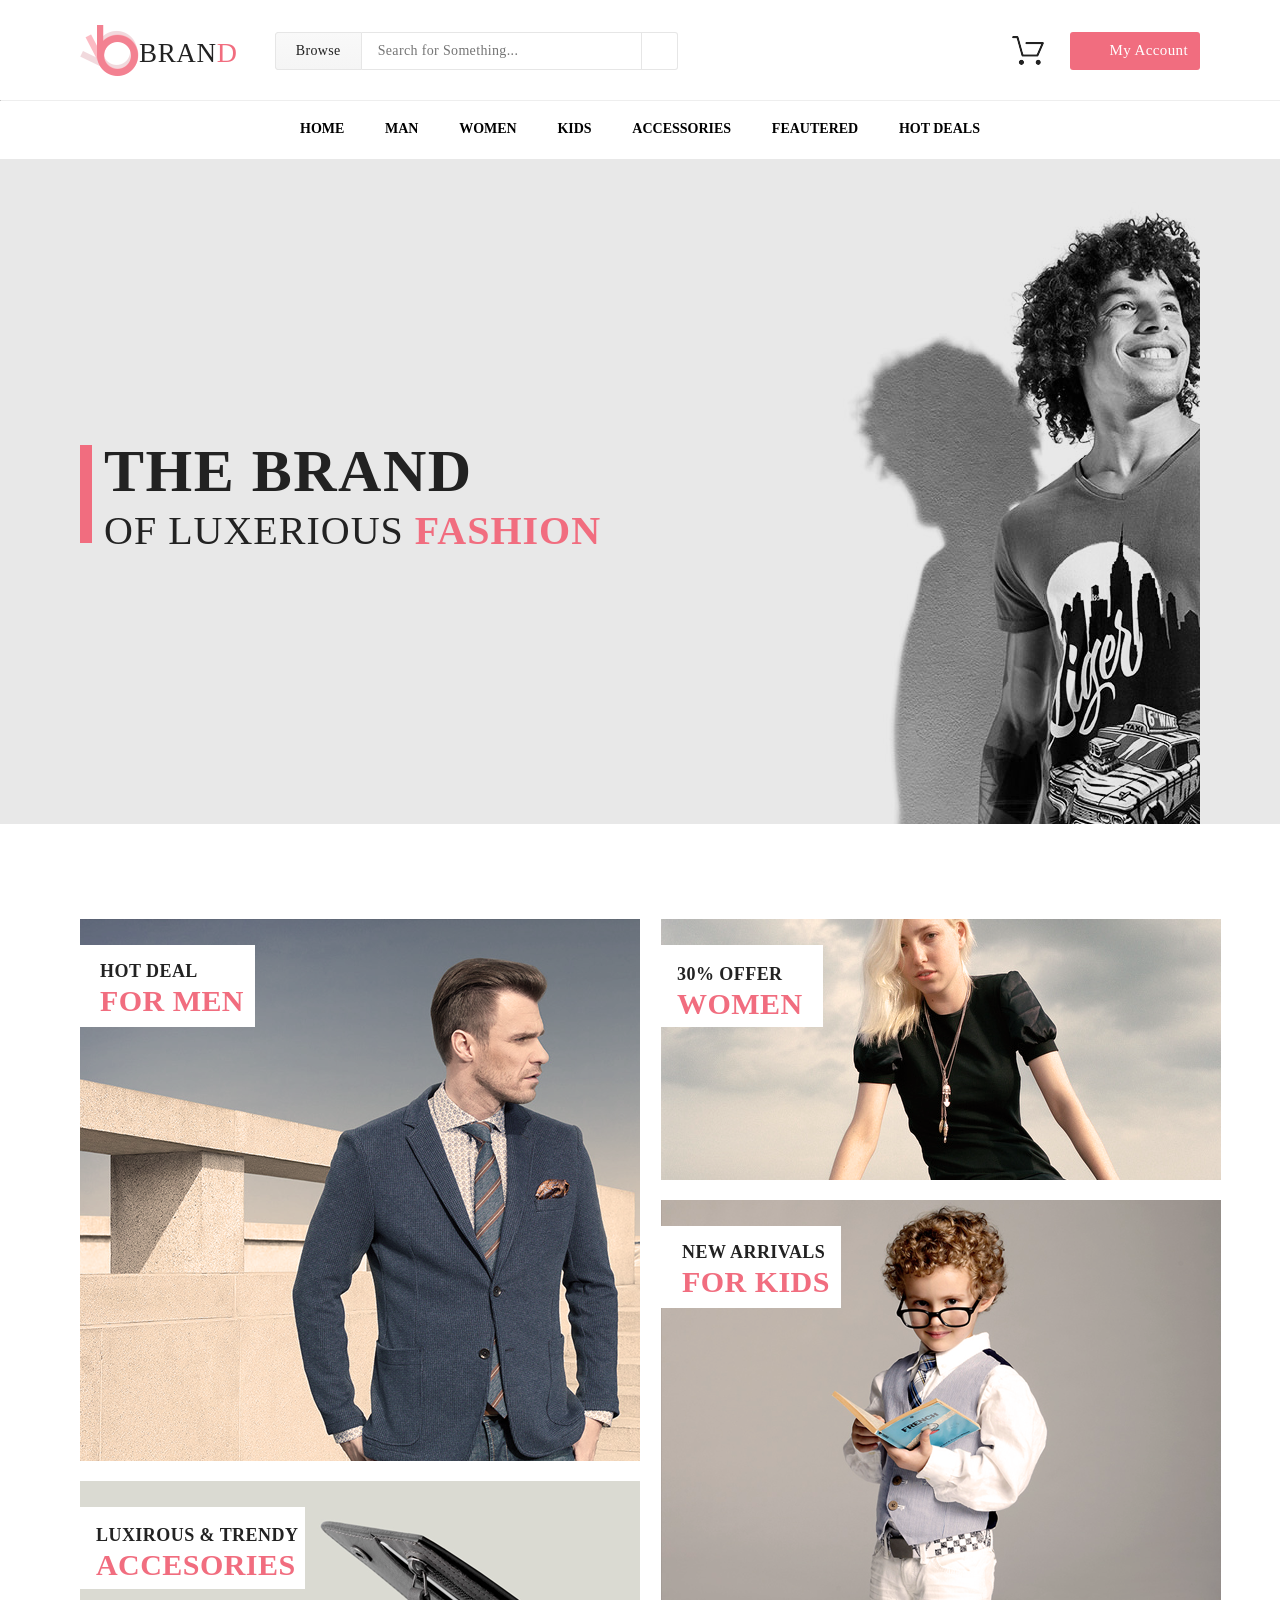
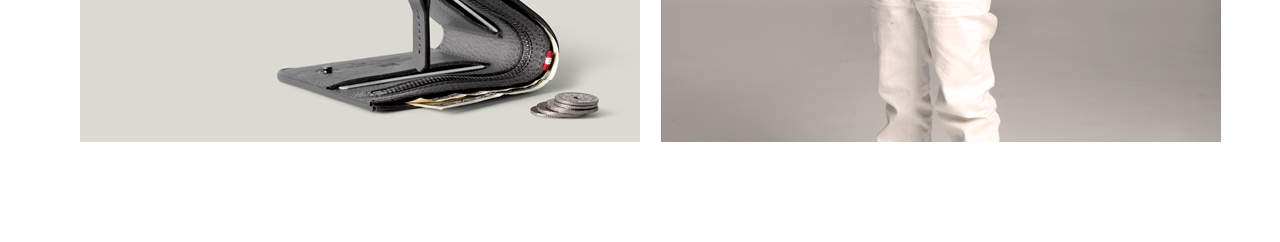
==== index.html @ 1cfaa0d9 "message" ====
<!DOCTYPE html>
<html lang="en">
<head>
    <meta charset="UTF-8">
    <meta http-equiv="X-UA-Compatible" content="IE=edge">
    <meta name="viewport" content="width=device-width, initial-scale=1.0">
    <title>Brand Main</title>
    <link rel="stylesheet" href="style.css">
</head>
<body>
    <header>
        <div class="container">
            <div class="header__top">
                <div class="header__left">
                    <a href="#">
                        <div class="header__logo">
                            <img src="./img/logo.png" alt="Logo">
                            <p class="brand">BRAN<span>D</span></p>
                        </div>
                    </a>
                <form class="header__form">
                    <button class="browse__button" type="button">
                        Browse <i class="fas fa-caret-down"></i>
                        <div class="dropdown__container">
                            <div class="dropout">
                                <div class="triangle"></div>
                                <p>Women</p>     
                                <hr>
                                <ul>
                                    <li><a href="#">Dresses</a></li>
                                    <li><a href="#">Tops</a></li>
                                    <li><a href="#">Sweaters/Knits</a></li>
                                    <li><a href="#">Jackets/Coats</a></li>
                                    <li><a href="#">Blazers</a></li>
                                    <li><a href="#">Denim</a></li>
                                    <li><a href="#">Leggins/Plants</a></li>
                                    <li><a href="#">Skirts/Shorts</a></li>
                                    <li><a href="#">Accessories</a></li>
                                </ul>
                                
                                <p>Men</p>
                                <hr>
                                <ul>
                                    <li><a href="#">Tees/Tank tops</a></li>
                                    <li><a href="#">Shirts/Polos</a></li>
                                    <li><a href="#">Sweaters</a></li>
                                    <li><a href="#">Sweatshirts/Hoodies</a></li>
                                    <li><a href="#">Blazers</a></li>
                                    <li><a href="#">Jackets/Vests</a></li>
                                </ul>
                                </div> 
                            </div>
                    </button>
                    <input class="header__search" type="text" placeholder="Search for Something...">
                    <button class="search__button" type="submit"><i class="fas fa-search"></i></button>
                </form>
                </div>


            
                <div class="header__right">
                    <div class="cart__button">
                        <a>

                        </a>
                    </div>
                    <button class="account__button" type="menu">My Account<i class="fas fa-caret-down"></i></button>
                </div>
            </div>
        </div>
    
        <hr>

        <ul class="header__bottom container">
            <li><a href="#"></a>HOME</li>
            <li><a href="#"></a>MAN</li>
            <li><a href="#"></a>WOMEN</li>
            <li><a href="#"></a>KIDS</li>
            <li><a href="#"></a>ACCESSORIES</li>
            <li><a href="#"></a>FEAUTERED</li>
            <li><a href="#"></a>HOT DEALS</li>
        </ul>

        <div class="header__banner">
            <div class="container banner__container">
                <div class="banner__content">
                    <div class="vertical__bar"></div>
                        <p class="banner__text">
                            <span class="the__brand">THE BRAND</span><br>OF LUXERIOUS <span class="fashion">FASHION</span>
                        </p>
                </div>
            </div>
        </div>
    </header>
    <div class="main">
        <div class="container">
            <div class="main__box">

                <div class="left__main">
                    <div class="left__main__first">
                        <div class="left__first_banner">
                            <p>hOT dEAL <br><span class="for__men__text">FOR MEN</span></p>
                        </div>
                    </div>

                    <div class="left__main__second">
                        <div class="left__second__banner">
                            <p>LUXIROUS & trendy <br><span class="for__accesories__text">ACCESORIES</span></p>
                        </div>
                    </div>
            </div>

                <div class="right__main">
                    <div class="right__main__first">
                        <div class="right__first__banner">
                            <p>30% offer <br><span class="for__women__text">women</span></p>
                        </div>
                    </div>
                    <div class="right__main__second">
                        <div class="right__second__banner">
                            <p>new arrivals <br><span class="for__kids__text">FOR kids</span></p>
                        </div>
                    </div>
                </div>
            </div>
        </div>
    </div>
    
</body>
</html>
---- style.css ----
* {
    margin: 0;
    padding: 0;
}

.body {
    font-family: Lato;
}

.container {
    width: 1120px;
    margin: 0 auto;
}

header {
    margin-top: 25px;
}

.header__top {
    display: flex;
    justify-content: space-between;
}

.header__left {
    display: flex;
    align-items: center;
}

.header__logo {
    display: flex;
    align-items: center;
}

header a {
    text-decoration: none;
}

header p {
    font-family: "Lato Light";
    font-size: 27px;
    line-height: 32px;
    font-weight: 300;
    text-transform: uppercase;
    letter-spacing: 0.025em;
    color: #222222;
    height: 27px;
}

header p span {
    font-weight: 400;
    color: #f16d7f;
    font-family: "Lato Black";
    font-size: 28px;
}

header form {
    display: flex;
    padding-left: 37px;
}

.browse__button {
    font-family: Lato;
    font-size: 14px;
    font-weight: 300;
    letter-spacing: 0.025em;
    color: #222222;
    width: 87px;
    height: 38px;
    background-color: #cdcdcc;
    background-image: linear-gradient(180.0deg, #f9f9f9 0%, #f5f5f5 100%);
    border: 1px solid #e6e6e6;
    border-radius: 3px 0px 0px 3px;
    position: relative;
}

.browse__button .dropdown__container {
    width: 264px;
    position: absolute;
    z-index: -2;
    left: 101%;
    margin-left: -88px;
    top: 26px;
}

.browse__button .dropdown__container .dropout {
    position: relative;
    margin-top: 0px;
    opacity: 0;
    width: 262px;
    height: 538px;
    border-radius: 5px;
    background-color: #ffffff;
    box-shadow: 0 3px 6px rgba(0, 0, 0, 0.08);
    border: 1px solid #e9e9e9;
}

.browse__button .dropdown__container .dropout .triangle {
    width: 0;
    height: 0;
    position: absolute;
    border-left: 8px solid transparent;
    border-right: 8px solid transparent;
    border-bottom: 8px solid white;
    top: -8px;
    left: 28%;
    margin-left: -11px;
    z-index: 2;
}

.browse__button .dropdown__container .dropout p {
    width: 58px;
    color: #232323;
    font-family: Lato;
    font-size: 14px;
    font-weight: 400;
    text-align: left;
    text-transform: uppercase;
    letter-spacing: 0.35px;
    padding-top: 15px;
    padding-left: 15px;
    height: 10px;
}

.browse__button .dropdown__container .dropout hr {
    margin-top: 18px;
    width: 236px;
    margin-left: 13px;
    margin-bottom: 16px;
}

.browse__button .dropdown__container .dropout ul {
    list-style-type: none;
    padding-left: 20px;
    text-align: left;
}

.browse__button .dropdown__container .dropout ul li {
    padding-bottom: 10px;
}

.browse__button .dropdown__container .dropout ul li a {
    width: 99px;
    height: 234px;
    color: #4f4f4f;
    font-family: Lato;
    font-size: 14px;
    font-weight: 400;
    text-align: right;
    letter-spacing: 0.35px;
    line-height: normal;
}

header .browse__button:hover {
    background: #e6e6e6;
}

header .browse__button:hover .dropout {
    opacity: 1;
    margin-top: 8px;
    background-color: #ffffff;
}

header .browse__button:hover .dropdown__container {
    z-index: auto;
}

header .fa-caret-down {
    font-family: 'Font Awesome';
    font-size: 14px;
    line-height: 32px;
    font-weight: 400;
    letter-spacing: 0.025em;
    color: #838383;
}

header input {
    height: 38px;
    box-sizing: border-box;
    width: 280px;
    border: 1px solid #e6e6e6;
    background-color: #ffffff;
    padding-left: 16px;
    color: #a4a4a4;
    font-family: Lato;
    font-size: 14px;
    letter-spacing: 0.35px;
    border-left: 0;
    outline: none;
}

header .search__button {
    width: 36px;
    height: 38px;
    background-color: #ffffff;
    border: 1px solid #e6e6e6;
    border-radius: 0px 3px 3px 0px;
    color: #a4a4a4;
    font-size: 14px;
    border-left: 0;
}

header .browse__button:hover {
    background-color: #e6e6e6;
}

header hr {
    margin-top: 24px;
    border: 1px sold #e6e6e6;
    border-top: 0;
}

header .header__right {
    display: flex;
    align-items: center;
    justify-content: right;
}

header .cart__button {
    background-image: url(./img/cart.png);
    background-repeat: no-repeat;
    background-position-x: left;
    background-position-y: bottom;
    cursor: pointer;
    background-color: #ffffff;
    border: none;
    margin-right: 26px;
    width: 32px;
    height: 29px;
    display: inline-block;
}

header .cart__button a {
    width: 32px;
    height: 29px;
    display: inline-block;
}

header .account__button {
    font-family: Lato;
    font-size: 15px;
    line-height: 32px;
    font-weight: 400;
    letter-spacing: 0.025em;
    color: #ffffff;
    width: 130px;
    height: 38px;
    background-color: #f16d7f;
    border: none;
    text-align: right;
    font-style: normal;
    letter-spacing: 0.38px;
    padding-right: 12px;
    float: right;
    border-radius: 3px;
}

header .account__button i {
    color: #ffffff;
}

header .account__button:hover {
    background-color: #ffffff;
    border: 1px solid #f16d7f;
    color: #f16d7f;
    cursor: pointer;
}

header .account__button:hover i {
    color: #f16d7f;
}

header .header__bottom {
    display: flex;
    padding-top: 20px;
    list-style-type: none;
    justify-content: space-between;
    width: 680px;
}

header .header__bottom li {
    font-family: Lato;
    font-size: 14px;
    font-weight: 700;
    text-align: left;
    text-transform: uppercase;
    font-style: normal;
    letter-spacing: normal;
    line-height: normal;
}

header .header__bottom a {
    color: #222222;
}

header .header__banner {
    height: 665px;
    background-color: #e8e8e8;
    margin-top: 22px;
}

header .header__banner .banner__container {
    height: 665px;
    background-image: url(./img/header_banner.png);
}

header .header__banner .banner__container .banner__content {
    display: flex;
    height: 92px;
    padding-top: 276px;
}

header .header__banner .banner__container .banner__content .vertical__bar {
    width: 12px;
    height: 98px;
    margin-top: 10px;
    background-color: #f16d7f;
}

header .header__banner .banner__container .banner__content p {
    font-family: "Lato Black";
    font-size: 40px;
    font-weight: 400;
    letter-spacing: 0.025em;
    color: #222222;
    padding-left: 12px;
    padding-top: 0;
}

header .header__banner .banner__container .banner__content p .the__brand {
    font-family: Lato;
    font-size: 60px;
    line-height: 1.2;
    font-weight: 900;
    letter-spacing: 0.025em;
    color: #222222;
}

header .header__banner .banner__container .banner__content p .fashion {
    color: #f16d7f;
    font-family: Lato;
    font-size: 40px;
    line-height: 1.2;
    font-weight: 900;
    letter-spacing: 0.025em;

}

/*MENU*/

.main__box {
    display: flex;
    justify-content: space-between;
    padding-right: 20px;
    margin-top: 95px;
    margin-bottom: 100px;
}

.left__main {
    display: flex;
    flex-wrap: wrap;
    margin-right: 21px;
}

.left__main__first {
    width: 560px;
    height: 542px;
    background-color: #000000;
    background-image: url(./img/left__main__first.png);
    margin-bottom: 20px;
}

.left__first_banner {
    width: 175px;
    height: 82px;
    background-color: #ffffff;
    margin-top: 26px;
}

.left__first_banner p {
    padding-top: 16px;
    padding-left: 20px;
    font-family: Lato;
    font-size: 18px;
    line-height: 1.2;
    font-weight: 900;
    text-transform: uppercase;
    letter-spacing: 0.025em;
    color: #222222;
}

.for__men__text {
    font-size: 30px;
    color: #f16d7f;
}

.left__second__banner {
    margin-top: 26px;
    width: 225px;
    height: 82px;
    background-color: #ffffff;
}

.left__second__banner p {
    padding-top: 18px;
    padding-left: 16px;
    font-family: Lato;
    font-size: 18px;
    line-height: 1.2;
    font-weight: 900;
    text-transform: uppercase;
    letter-spacing: 0.025em;
    color: #222222;
}

.for__accesories__text {
    font-size: 30px;
    color: #f16d7f;
}


.left__main__second {
    width: 560px;
    height: 261px;
    background-color: #dadad2;
    background-image: url(./img/left__main__second.png);
}



.right__main {
    display: flex;
    flex-wrap: wrap;
}

.right__main__first {
    width: 560px;
    height: 261px;
    background-color: #000000;
    background-image: url(./img/right__main__first.png);
    margin-bottom: 20px;
}

.right__first__banner {
    margin-top: 26px;
    width: 162px;
    height: 82px;
    background-color: #ffffff
}

.right__first__banner p {
    padding-top: 19px;
    padding-left: 16px;
    font-family: Lato;
    font-size: 18px;
    line-height: 1.2;
    font-weight: 900;
    text-transform: uppercase;
    letter-spacing: 0.025em;
    color: #222222;
}

.for__women__text {
    font-size: 30px;
    color: #f16d7f;
}




.right__main__second {
    width: 560px;
    height: 542px;
    background-color: #000000;
    background-image: url(./img/right__main__second.png);
}

.right__second__banner {
    margin-top: 26px;
    width: 180px;
    height: 82px;
    background-color: #ffffff;
}

.right__second__banner p {
    padding-top: 16px;
    padding-left: 21px;
    font-family: Lato;
    font-size: 18px;
    line-height: 1.2;
    font-weight: 900;
    text-transform: uppercase;
    letter-spacing: 0.025em;
    color: #222222;
}

.for__kids__text {
    font-size: 30px;
    color: #f16d7f;
}
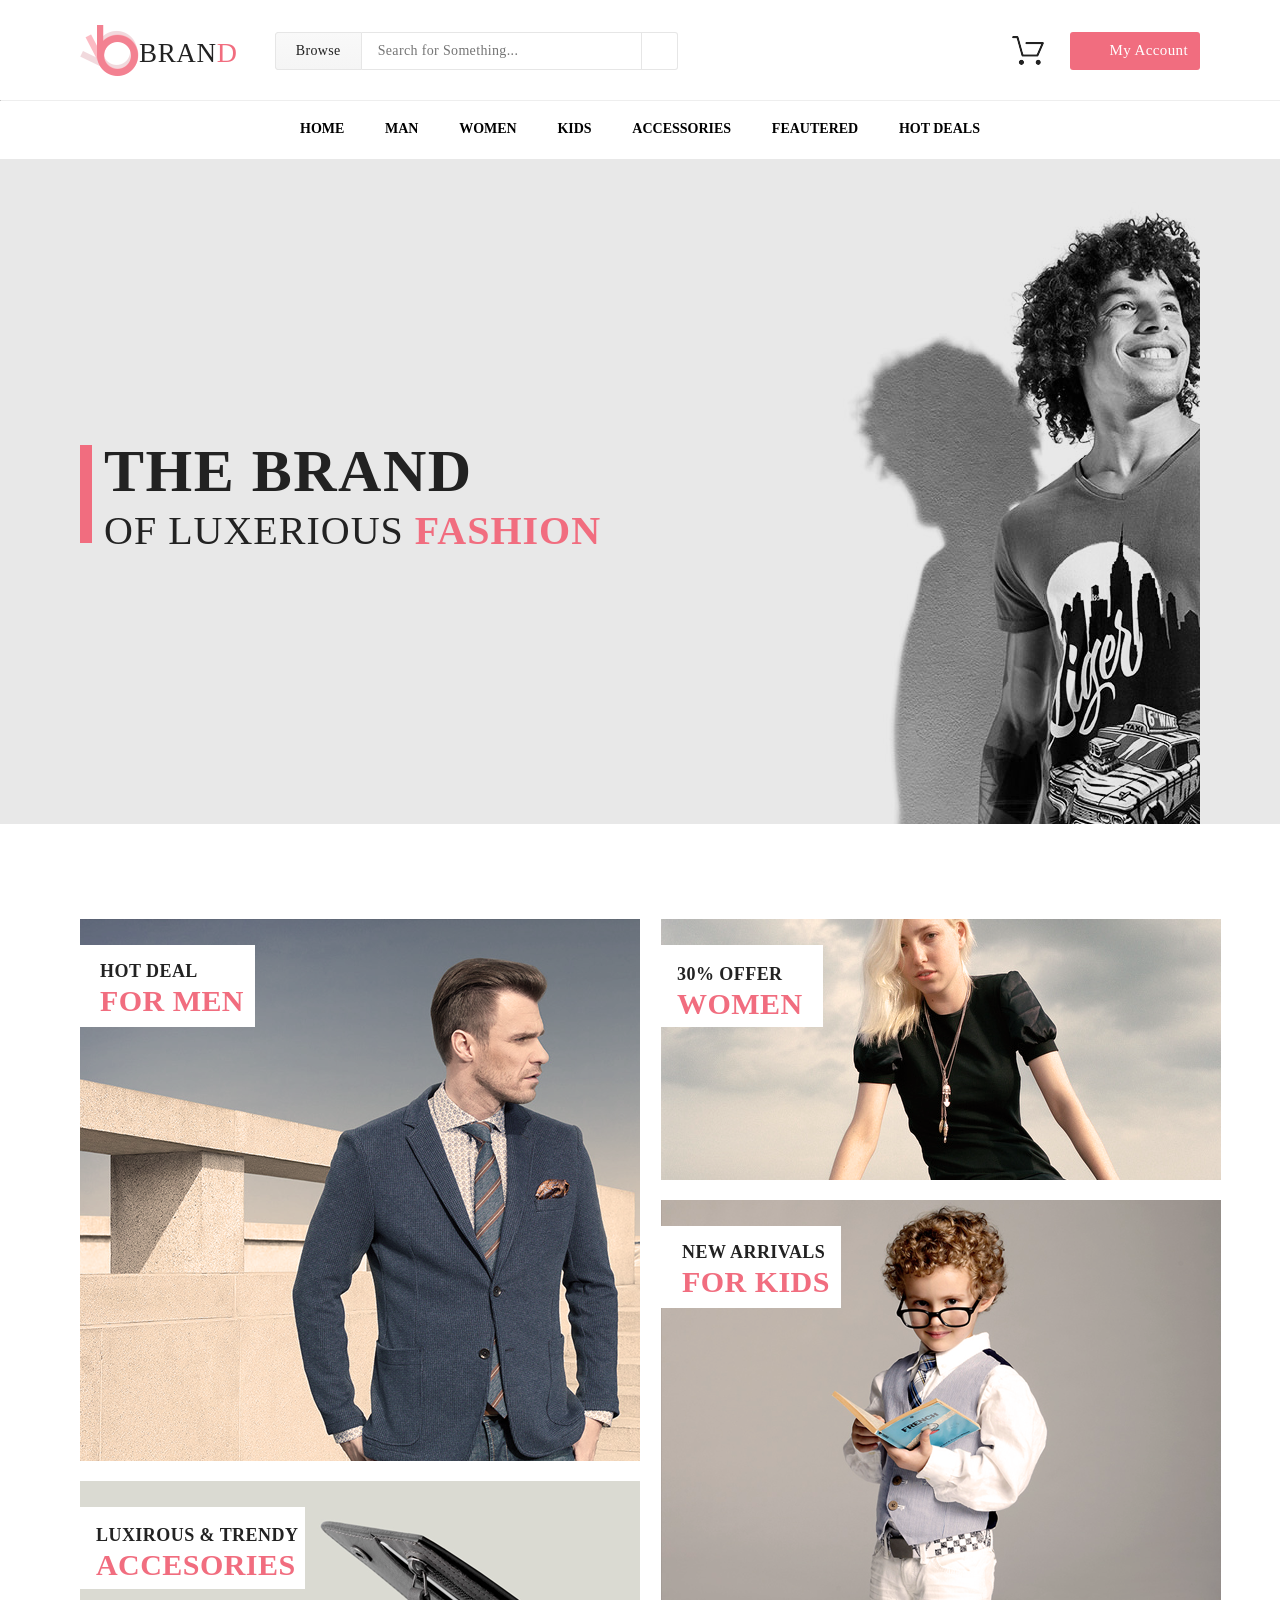
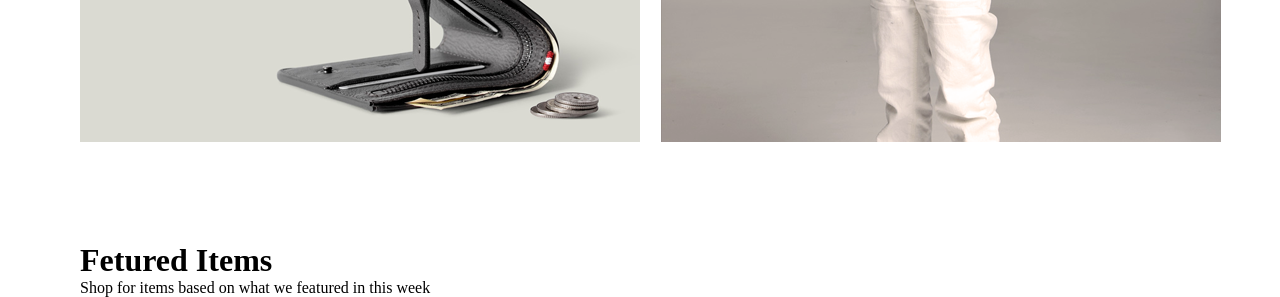
==== commit 18fd01e4: "добавляю f-d items" ====
--- a/index.html
+++ b/index.html
@@ -126,5 +126,14 @@
         </div>
     </div>
     
+    <div class="fditems">
+        <div class="container">
+            <div class="hat__fditems">
+                <h1 class="">Fetured Items</h1>
+                <p>Shop for items based on what we featured in this week</p>
+            </div>
+            <div class="mid__fditems"></div>
+        </div>
+    </div>
 </body>
 </html>
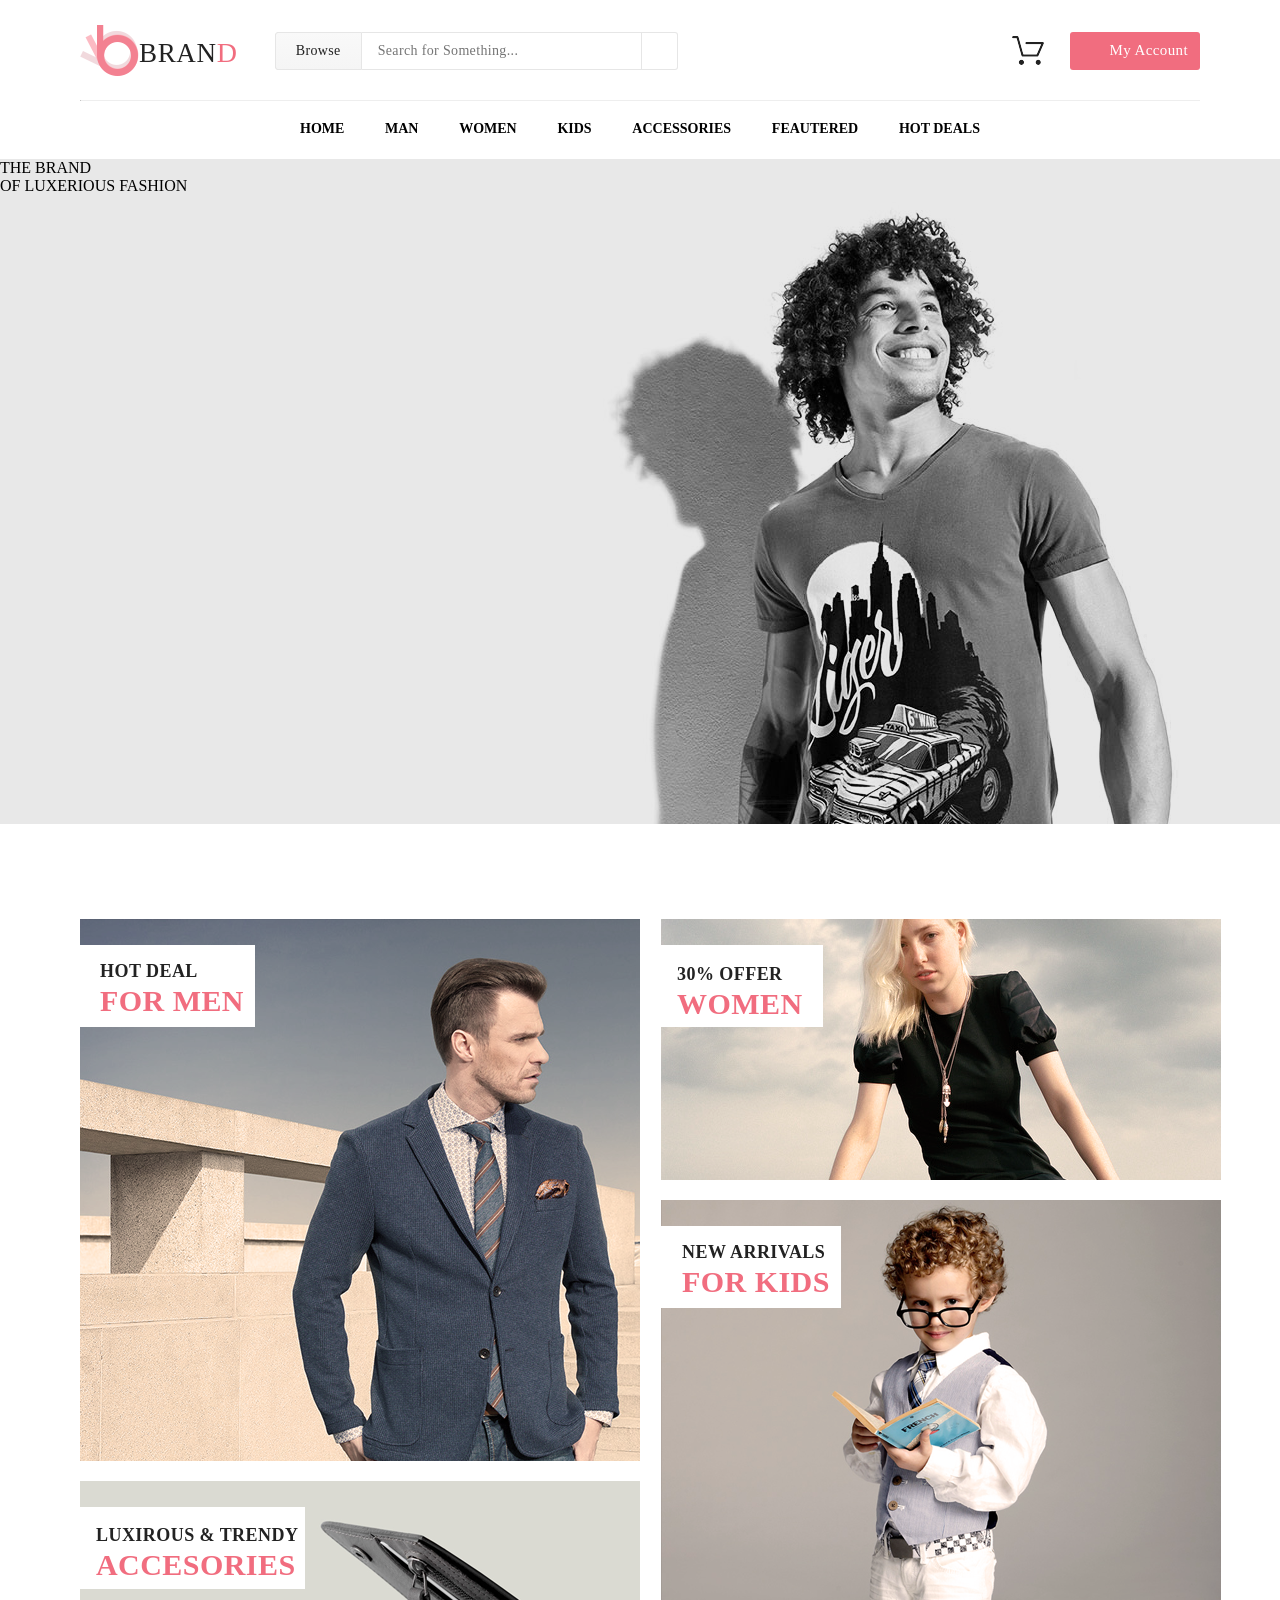
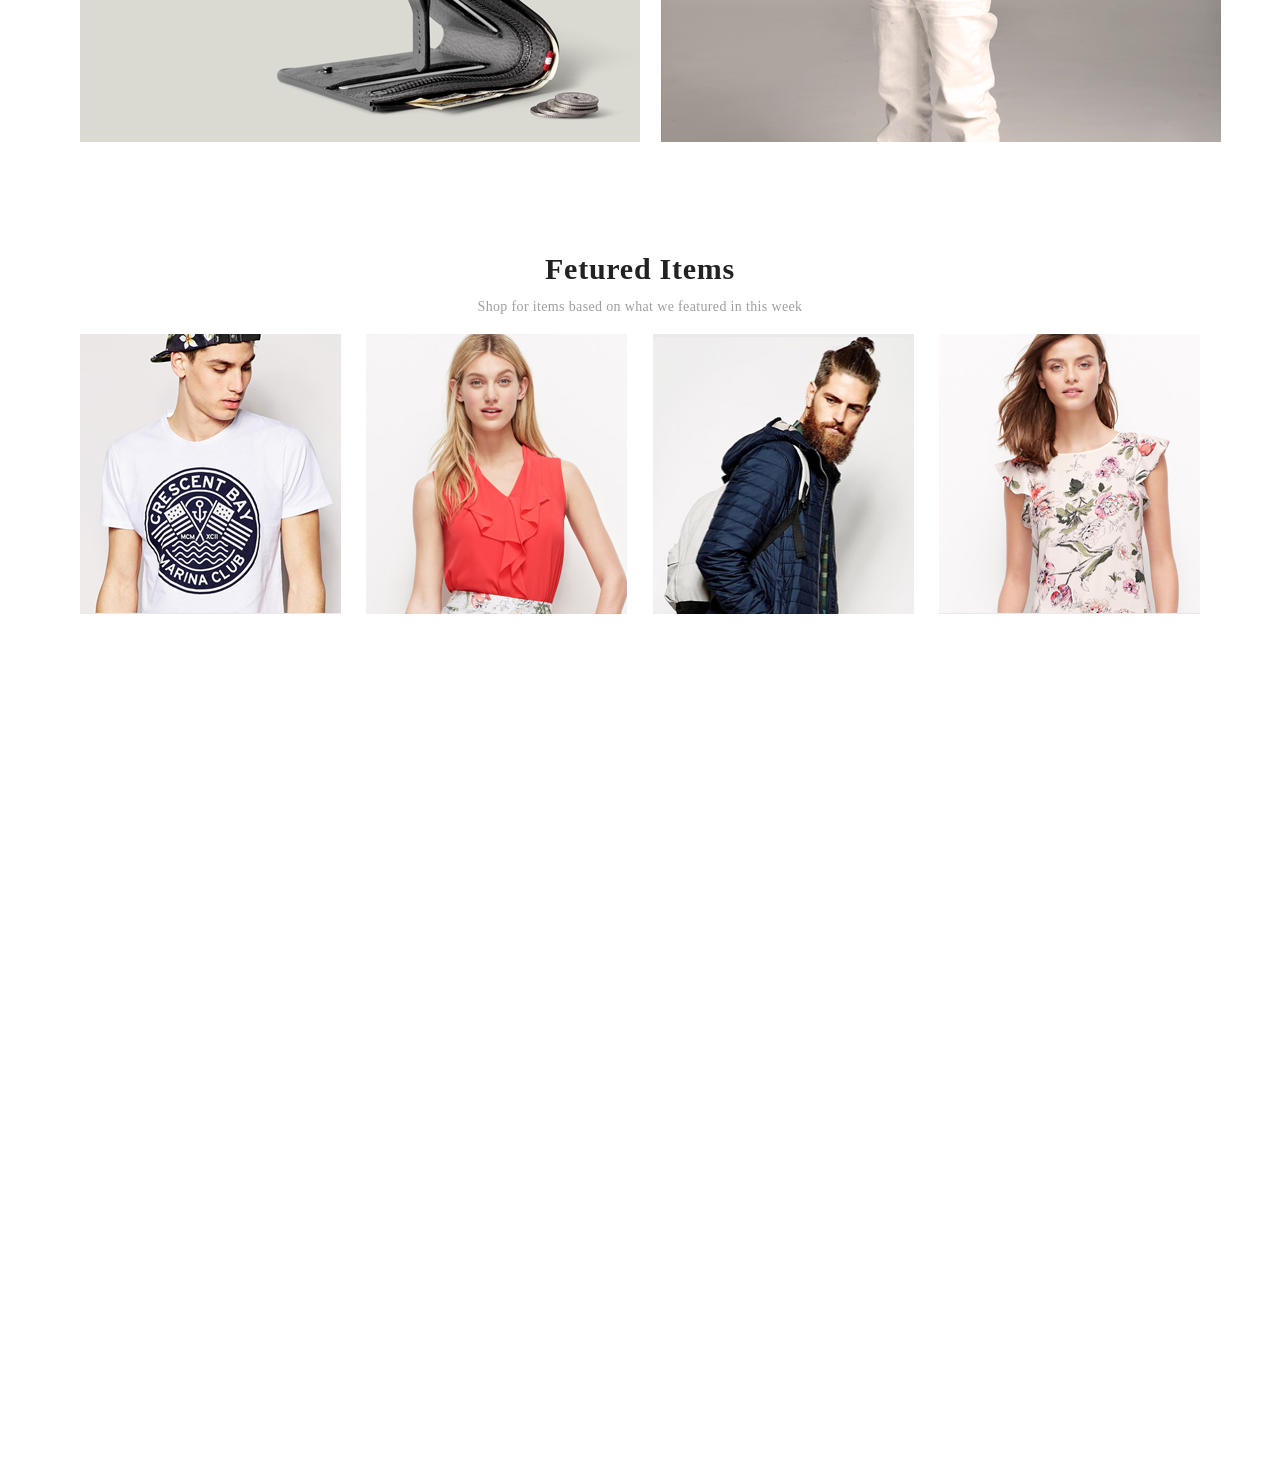
==== commit abef6241: "немного отредачил banner" ====
--- a/index.html
+++ b/index.html
@@ -8,8 +8,8 @@
     <link rel="stylesheet" href="style.css">
 </head>
 <body>
+    <div class="container">
     <header>
-        <div class="container">
             <div class="header__top">
                 <div class="header__left">
                     <a href="#">
@@ -67,10 +67,10 @@
                     <button class="account__button" type="menu">My Account<i class="fas fa-caret-down"></i></button>
                 </div>
             </div>
-        </div>
+        
     
         <hr>
-
+            
         <ul class="header__bottom container">
             <li><a href="#"></a>HOME</li>
             <li><a href="#"></a>MAN</li>
@@ -80,9 +80,9 @@
             <li><a href="#"></a>FEAUTERED</li>
             <li><a href="#"></a>HOT DEALS</li>
         </ul>
-
+    </div>
         <div class="header__banner">
-            <div class="container banner__container">
+            <div class="banner__container">
                 <div class="banner__content">
                     <div class="vertical__bar"></div>
                         <p class="banner__text">
@@ -92,8 +92,7 @@
             </div>
         </div>
     </header>
-    <div class="main">
-        <div class="container">
+    <div class="container">
             <div class="main__box">
 
                 <div class="left__main">
@@ -109,12 +108,12 @@
                         </div>
                     </div>
             </div>
-
+        
                 <div class="right__main">
-                    <div class="right__main__first">
-                        <div class="right__first__banner">
-                            <p>30% offer <br><span class="for__women__text">women</span></p>
-                        </div>
+                <div class="right__main__first"> 
+                    <div class="right__first__banner">
+                        <p>30% offer <br><span class="for__women__text">women</span></p>
+                    </div>  
                     </div>
                     <div class="right__main__second">
                         <div class="right__second__banner">
@@ -123,16 +122,27 @@
                     </div>
                 </div>
             </div>
-        </div>
-    </div>
+
     
     <div class="fditems">
-        <div class="container">
+        
             <div class="hat__fditems">
                 <h1 class="">Fetured Items</h1>
                 <p>Shop for items based on what we featured in this week</p>
             </div>
-            <div class="mid__fditems"></div>
+            <div class="mid__fditems">
+                <div class="first__row">
+                    <div ><img class="border__row" src="./img/fd_items_01.png" alt="Item 1"></div>
+                    <div ><img class="border__row" src="./img/fd_items_02.png" alt="Item 2"></div>
+                    <div ><img class="border__row" src="./img/fd_items_03.png" alt="Item 3"></div>
+                    <div ><img class="border__row" src="./img/fd_items_04.png" alt="Item 3"></div>
+                    </div>
+                </div>
+                <div class="second__row"></div>
+                <div class="border__row"></div>
+                    <div class="border__row"></div>
+                    <div class="border__row"></div>
+            
         </div>
     </div>
 </body>
--- a/style.css
+++ b/style.css
@@ -150,21 +150,21 @@
     line-height: normal;
 }
 
-header .browse__button:hover {
+.browse__button:hover {
     background: #e6e6e6;
 }
 
-header .browse__button:hover .dropout {
+.browse__button:hover .dropout {
     opacity: 1;
     margin-top: 8px;
     background-color: #ffffff;
 }
 
-header .browse__button:hover .dropdown__container {
+.browse__button:hover .dropdown__container {
     z-index: auto;
 }
 
-header .fa-caret-down {
+.fa-caret-down {
     font-family: 'Font Awesome';
     font-size: 14px;
     line-height: 32px;
@@ -188,7 +188,7 @@
     outline: none;
 }
 
-header .search__button {
+.search__button {
     width: 36px;
     height: 38px;
     background-color: #ffffff;
@@ -199,7 +199,7 @@
     border-left: 0;
 }
 
-header .browse__button:hover {
+.browse__button:hover {
     background-color: #e6e6e6;
 }
 
@@ -209,13 +209,13 @@
     border-top: 0;
 }
 
-header .header__right {
+.header__right {
     display: flex;
     align-items: center;
     justify-content: right;
 }
 
-header .cart__button {
+.cart__button {
     background-image: url(./img/cart.png);
     background-repeat: no-repeat;
     background-position-x: left;
@@ -229,13 +229,13 @@
     display: inline-block;
 }
 
-header .cart__button a {
+.cart__button a {
     width: 32px;
     height: 29px;
     display: inline-block;
 }
 
-header .account__button {
+.account__button {
     font-family: Lato;
     font-size: 15px;
     line-height: 32px;
@@ -254,22 +254,22 @@
     border-radius: 3px;
 }
 
-header .account__button i {
+.account__button i {
     color: #ffffff;
 }
 
-header .account__button:hover {
+.account__button:hover {
     background-color: #ffffff;
     border: 1px solid #f16d7f;
     color: #f16d7f;
     cursor: pointer;
 }
 
-header .account__button:hover i {
-    color: #f16d7f;
-}
-
-header .header__bottom {
+.account__button:hover i {
+    color: #f16d7f;
+}
+
+.header__bottom {
     display: flex;
     padding-top: 20px;
     list-style-type: none;
@@ -277,7 +277,7 @@
     width: 680px;
 }
 
-header .header__bottom li {
+.header__bottom li {
     font-family: Lato;
     font-size: 14px;
     font-weight: 700;
@@ -288,20 +288,22 @@
     line-height: normal;
 }
 
-header .header__bottom a {
-    color: #222222;
-}
-
-header .header__banner {
-    height: 665px;
+.header__bottom a {
+    color: #222222;
+}
+
+.header__banner {
     background-color: #e8e8e8;
     margin-top: 22px;
 }
 
-header .header__banner .banner__container {
+.banner__container {
     height: 665px;
     background-image: url(./img/header_banner.png);
-}
+    background-repeat: no-repeat;
+    background-position: center;
+}
+
 
 header .header__banner .banner__container .banner__content {
     display: flex;
@@ -350,15 +352,14 @@
 .main__box {
     display: flex;
     justify-content: space-between;
-    padding-right: 20px;
     margin-top: 95px;
     margin-bottom: 100px;
 }
 
 .left__main {
     display: flex;
+    padding-right: 21px;
     flex-wrap: wrap;
-    margin-right: 21px;
 }
 
 .left__main__first {
@@ -423,12 +424,14 @@
     height: 261px;
     background-color: #dadad2;
     background-image: url(./img/left__main__second.png);
+
 }
 
 
 
 .right__main {
     display: flex;
+    margin-right: 21px;
     flex-wrap: wrap;
 }
 
@@ -496,4 +499,47 @@
 .for__kids__text {
     font-size: 30px;
     color: #f16d7f;
+}
+
+/* F-d Items */
+
+.hat__fditems {
+    margin-top: 100px;
+    text-align: center;
+}
+
+.fditems h1 {
+    font-family: Lato;
+    font-size: 30px;
+    line-height: 54px;
+    font-weight: 700;
+    letter-spacing: 0.025em;
+    color: #222222;
+    margin-bottom: -16px;
+}
+
+.fditems p {
+    font-family: Lato;
+    font-size: 14px;
+    line-height: 54px;
+    font-weight: 400;
+    letter-spacing: 0.025em;
+    color: #9f9f9f;
+}
+
+
+
+.first__row {
+    display: flex;
+    margin: 0 auto;
+    justify-content: space-between;
+    max-width: 1120px;
+}
+
+.border__row {
+    border: 1 solid white;
+    width: 261px;
+    height: 280px;
+    margin-left: auto;
+    margin-right: auto
 }
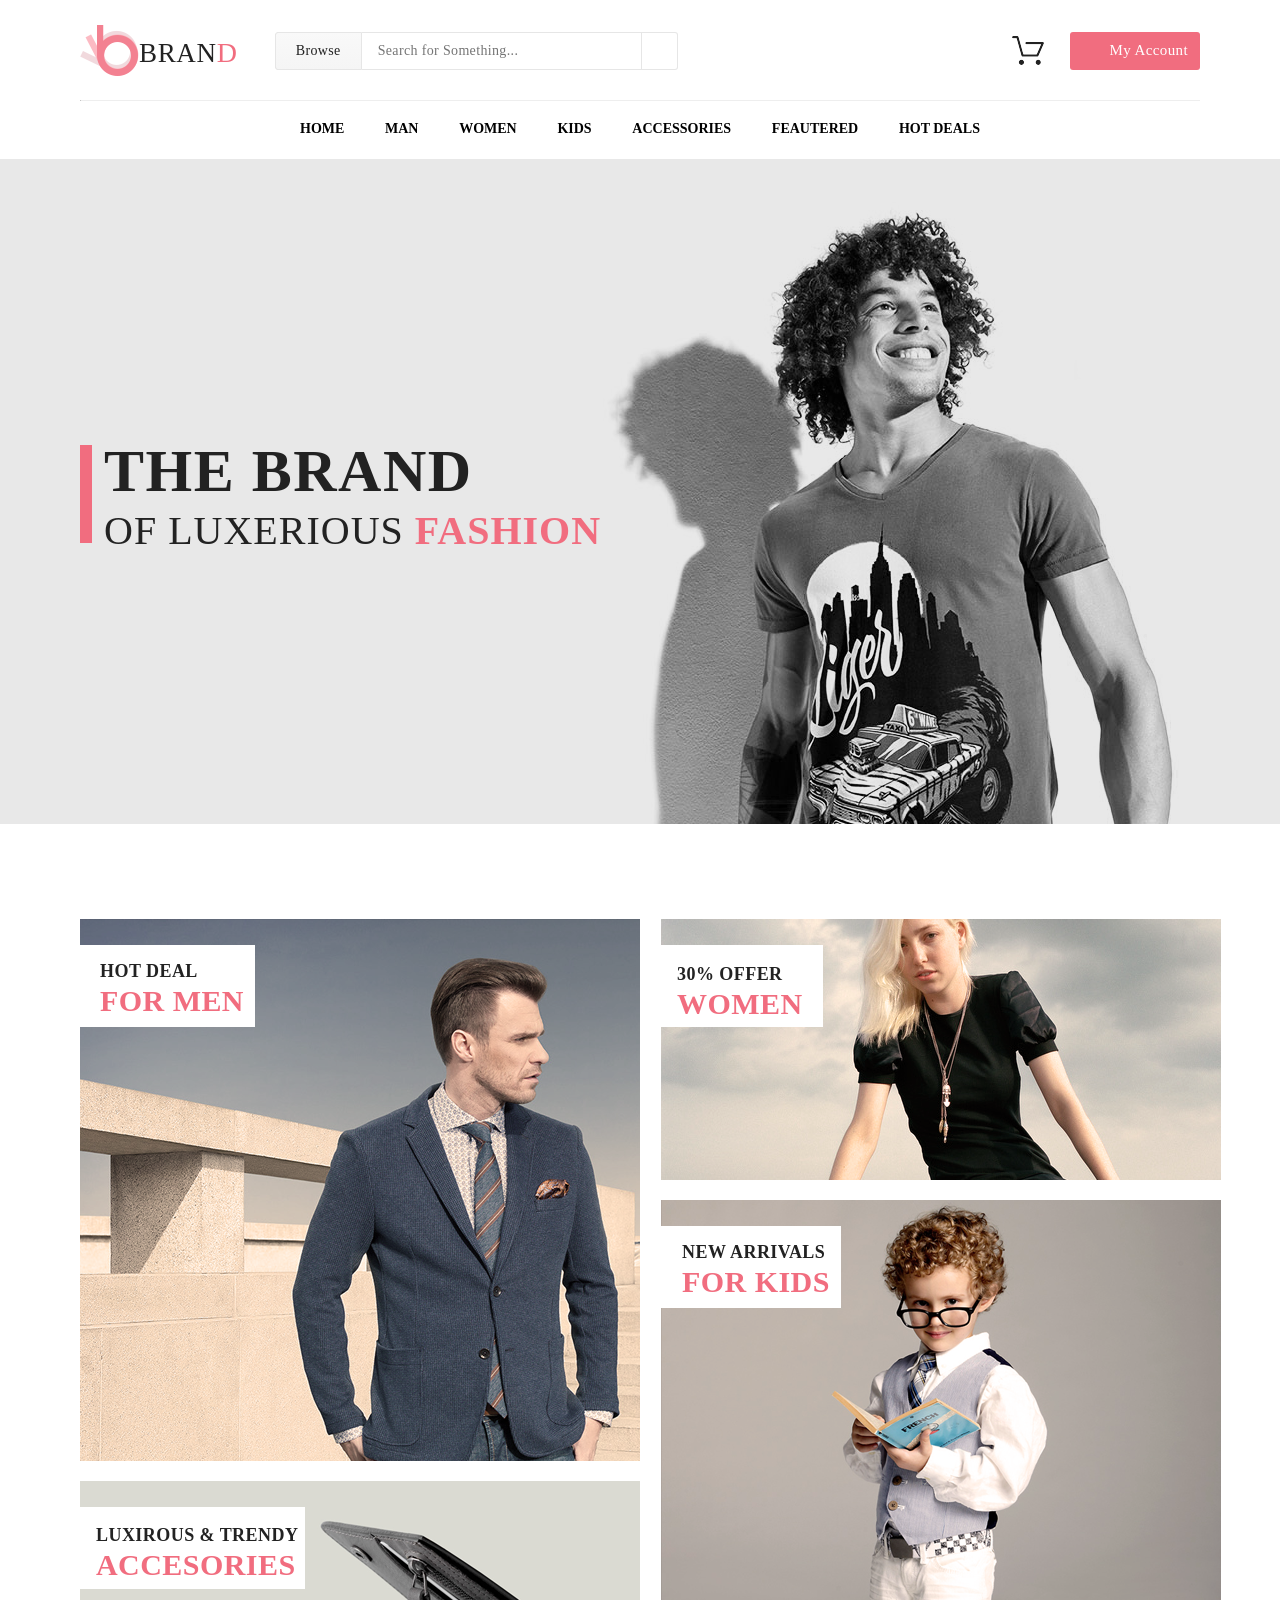
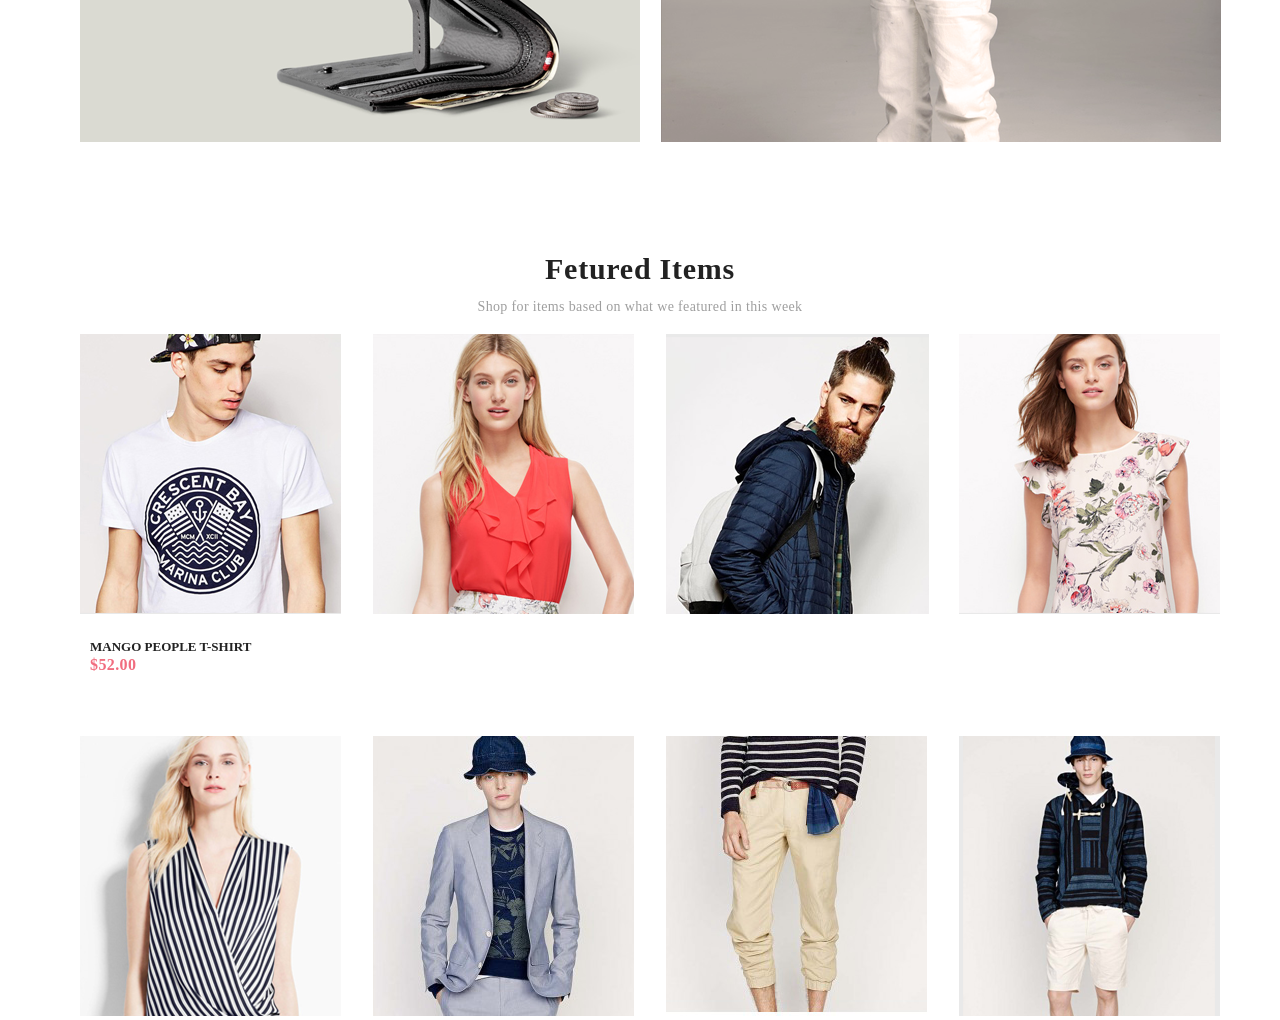
==== commit 9353b260: "Little fixes for F-d items and small fixes of banner" ====
--- a/index.html
+++ b/index.html
@@ -83,7 +83,7 @@
     </div>
         <div class="header__banner">
             <div class="banner__container">
-                <div class="banner__content">
+                <div class="banner__content container">
                     <div class="vertical__bar"></div>
                         <p class="banner__text">
                             <span class="the__brand">THE BRAND</span><br>OF LUXERIOUS <span class="fashion">FASHION</span>
@@ -124,25 +124,34 @@
             </div>
 
     
-    <div class="fditems">
+    <div class="fditems container">
         
             <div class="hat__fditems">
                 <h1 class="">Fetured Items</h1>
                 <p>Shop for items based on what we featured in this week</p>
             </div>
             <div class="mid__fditems">
+
                 <div class="first__row">
-                    <div ><img class="border__row" src="./img/fd_items_01.png" alt="Item 1"></div>
-                    <div ><img class="border__row" src="./img/fd_items_02.png" alt="Item 2"></div>
-                    <div ><img class="border__row" src="./img/fd_items_03.png" alt="Item 3"></div>
-                    <div ><img class="border__row" src="./img/fd_items_04.png" alt="Item 3"></div>
+                    <div class="row border__row__1-1" >
+                            <img src="./img/fd_items_01.png" alt="Item 1">
+                                <div class="text__block_row">
+                                    <span class="range-txt">Mango People T-shirt<br><p>$52.00</p></span>
+                                    </div>
+                                        <form action="index.html">        </form>
                     </div>
+
+                    <div class="row border__row__1-2"><img src="./img/fd_items_02.png" alt="Item 2"></div>
+                    <div class="row border__row__1-3"><img src="./img/fd_items_03.png" alt="Item 3"></div>
+                    <div class="row border__row__1-4"><img src="./img/fd_items_04.png" alt="Item 3"></div>
+                    </div>
+                
+                    <div class="second__row">
+                <div class="row border__row__2-1"><img src="./img/fd_items_05.png" alt="4"></div>
+                <div class="row border__row__2-2"><img src="./img/fd_items_06.png" alt="5"></div>
+                    <div class="row border__row__2-3"><img src="./img/fd_items_07.png" alt="6"></div>
+                    <div class="row border__row__2-4"><img src="./img/fd_items_08.png" alt="7"></div>
                 </div>
-                <div class="second__row"></div>
-                <div class="border__row"></div>
-                    <div class="border__row"></div>
-                    <div class="border__row"></div>
-            
         </div>
     </div>
 </body>
--- a/style.css
+++ b/style.css
@@ -305,20 +305,24 @@
 }
 
 
-header .header__banner .banner__container .banner__content {
+
+
+
+.banner__content {
     display: flex;
     height: 92px;
     padding-top: 276px;
-}
-
-header .header__banner .banner__container .banner__content .vertical__bar {
+
+}
+
+.vertical__bar {
     width: 12px;
     height: 98px;
     margin-top: 10px;
     background-color: #f16d7f;
 }
 
-header .header__banner .banner__container .banner__content p {
+.banner__content p {
     font-family: "Lato Black";
     font-size: 40px;
     font-weight: 400;
@@ -328,7 +332,7 @@
     padding-top: 0;
 }
 
-header .header__banner .banner__container .banner__content p .the__brand {
+.the__brand {
     font-family: Lato;
     font-size: 60px;
     line-height: 1.2;
@@ -337,7 +341,7 @@
     color: #222222;
 }
 
-header .header__banner .banner__container .banner__content p .fashion {
+.fashion {
     color: #f16d7f;
     font-family: Lato;
     font-size: 40px;
@@ -351,7 +355,6 @@
 
 .main__box {
     display: flex;
-    justify-content: space-between;
     margin-top: 95px;
     margin-bottom: 100px;
 }
@@ -360,6 +363,7 @@
     display: flex;
     padding-right: 21px;
     flex-wrap: wrap;
+    width: 50%;
 }
 
 .left__main__first {
@@ -433,6 +437,7 @@
     display: flex;
     margin-right: 21px;
     flex-wrap: wrap;
+    max-width: 50%;
 }
 
 .right__main__first {
@@ -527,19 +532,67 @@
     color: #9f9f9f;
 }
 
+.add__to__cart {
+    width: 123px;
+    height: 39px;
+    background-color: rgba(255, 255, 255, 0.0);
+    border: 1px solid #ffffff;
+}
 
 
 .first__row {
     display: flex;
-    margin: 0 auto;
     justify-content: space-between;
-    max-width: 1120px;
-}
-
-.border__row {
-    border: 1 solid white;
+}
+
+.second__row {
+    display: flex;
+    padding-top: 122px;
+}
+
+.row {
+    position: relative;
     width: 261px;
     height: 280px;
-    margin-left: auto;
-    margin-right: auto
+}
+
+.border__row__1-2 {
+    padding-left: 32px;
+    padding-right: 32px;
+}
+
+.border__row__1-3 {
+    padding-right: 32px;
+}
+
+.border__row__2-2 {
+    padding-left: 32px;
+    padding-right: 32px;
+}
+
+.border__row__2-3 {
+    padding-right: 32px;
+}
+
+.text__block_row {
+    padding-top: 19px;
+    padding-left: 10px;
+}
+
+.range-txt {
+    font-family: Lato;
+    font-size: 13px;
+    line-height: 1.2;
+    font-weight: bold;
+    text-transform: uppercase;
+    color: #222222;
+}
+
+.range-txt p {
+    font-family: Lato;
+    font-size: 16px;
+    line-height: 1.2;
+    font-weight: bold;
+    text-transform: uppercase;
+    color: #f16d7f;
 }
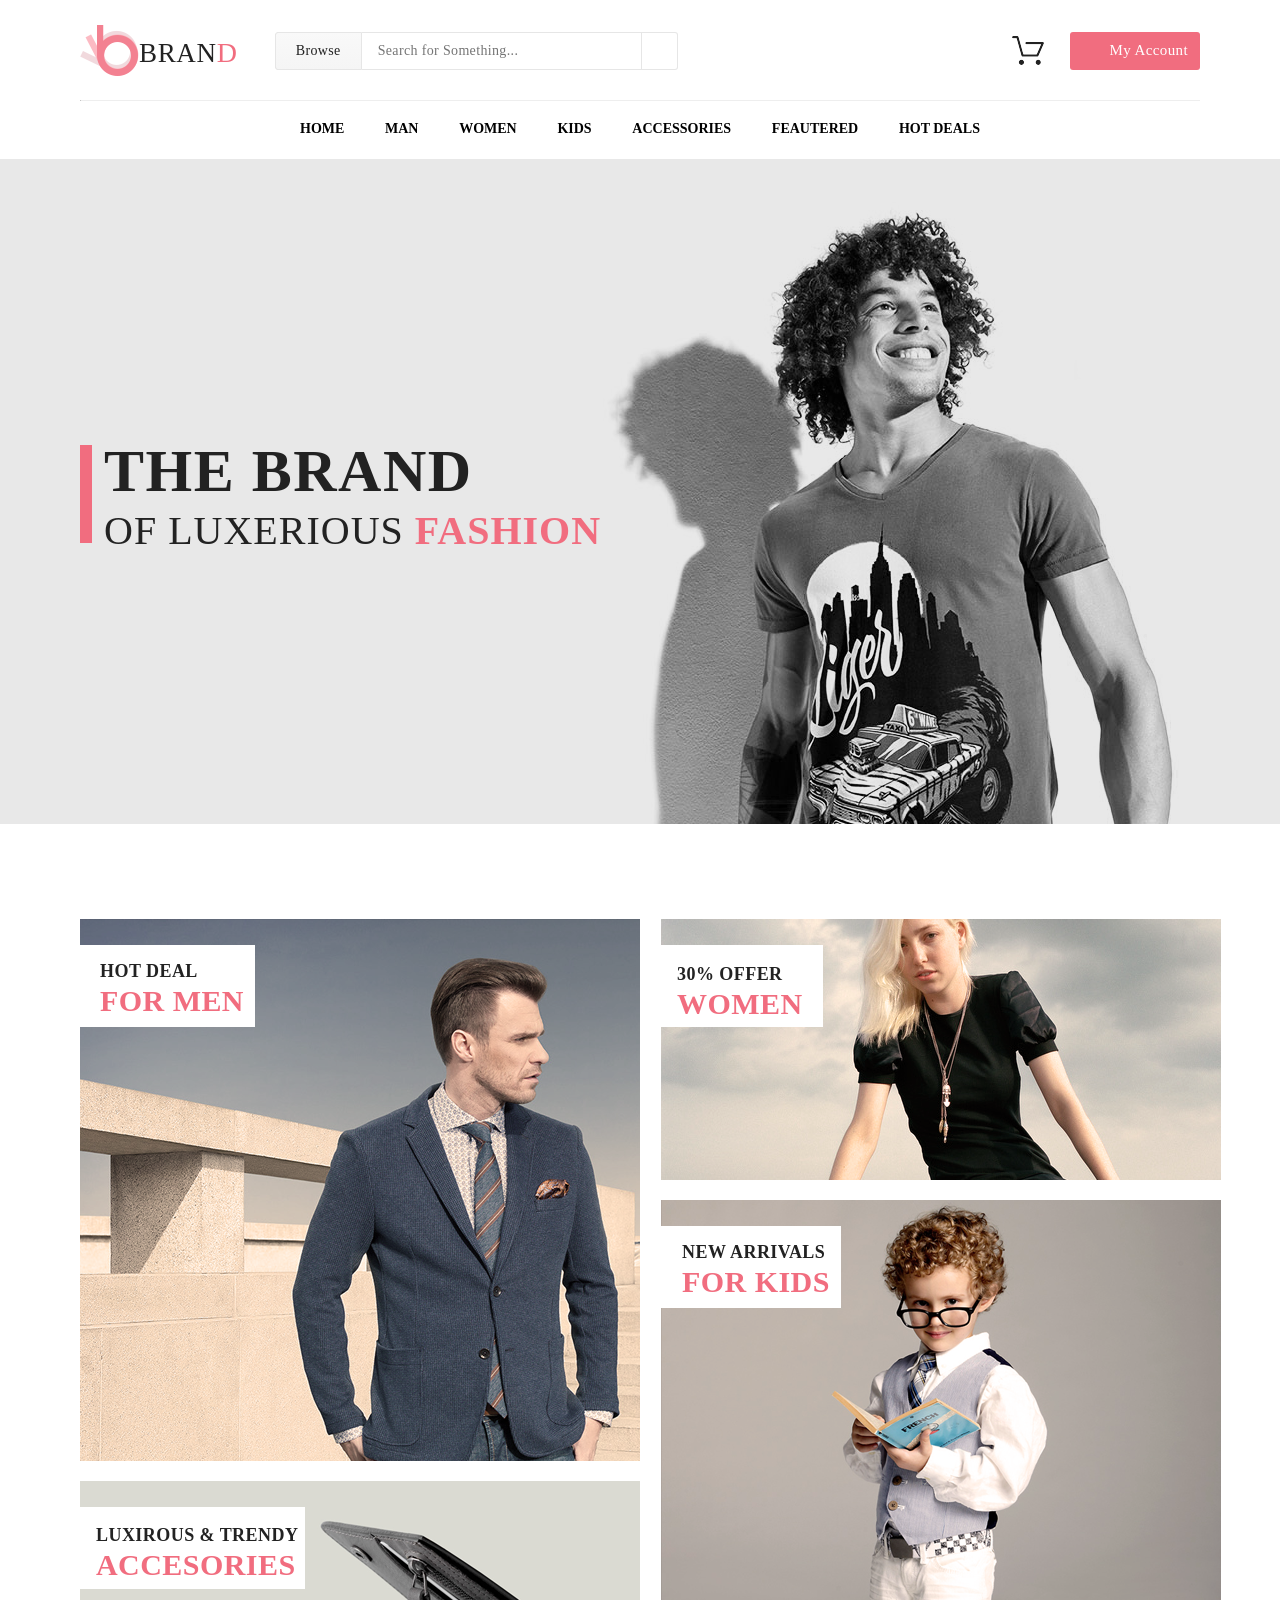
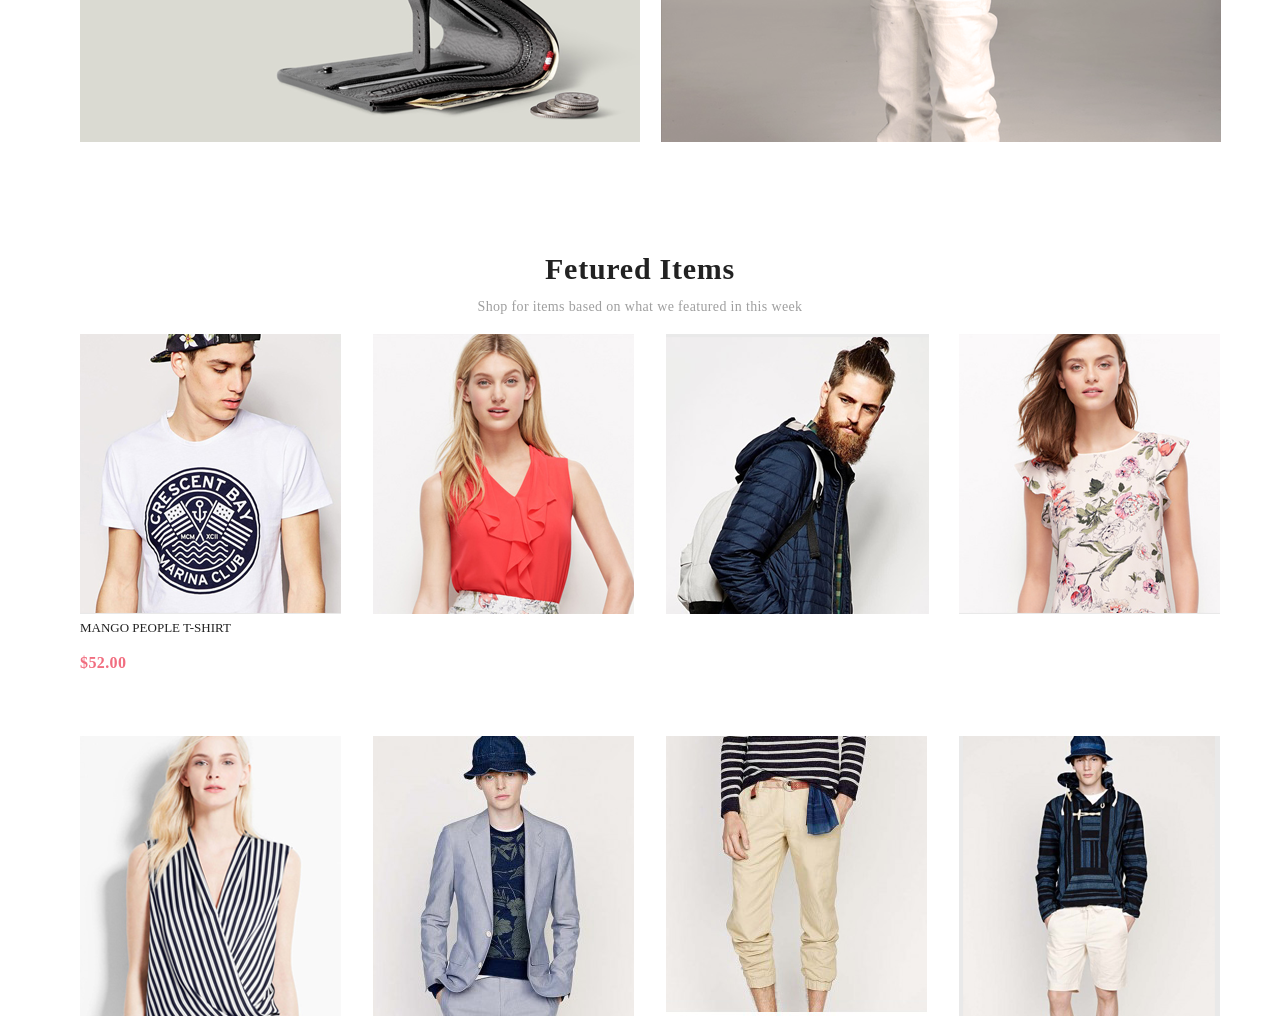
==== commit 67dce2c9: "A liitle try to make the F-d Items block better..." ====
--- a/index.html
+++ b/index.html
@@ -127,25 +127,30 @@
     <div class="fditems container">
         
             <div class="hat__fditems">
-                <h1 class="">Fetured Items</h1>
+                <h1>Fetured Items</h1>
                 <p>Shop for items based on what we featured in this week</p>
             </div>
             <div class="mid__fditems">
 
                 <div class="first__row">
+                    <a href="http://t.me/phonkline">
                     <div class="row border__row__1-1" >
-                            <img src="./img/fd_items_01.png" alt="Item 1">
+                            <img class="picpic" src="./img/fd_items_01.png" alt="Item 1">
                                 <div class="text__block_row">
                                     <span class="range-txt">Mango People T-shirt<br><p>$52.00</p></span>
+                                    <a class="fditems__layer" href="index.html">
+                                    <div class="button__txt"><button class=><img class="cart__fditems" src="./img/cart__fditems.png"><p>Add to Card</p></button></div>
+                                    </a>
                                     </div>
-                                        <form action="index.html">        </form>
+
                     </div>
+                </a>
 
-                    <div class="row border__row__1-2"><img src="./img/fd_items_02.png" alt="Item 2"></div>
+                    <div class="row pic border__row__1-2"><img src="./img/fd_items_02.png" alt="Item 2"></div>
                     <div class="row border__row__1-3"><img src="./img/fd_items_03.png" alt="Item 3"></div>
                     <div class="row border__row__1-4"><img src="./img/fd_items_04.png" alt="Item 3"></div>
                     </div>
-                
+            
                     <div class="second__row">
                 <div class="row border__row__2-1"><img src="./img/fd_items_05.png" alt="4"></div>
                 <div class="row border__row__2-2"><img src="./img/fd_items_06.png" alt="5"></div>
--- a/style.css
+++ b/style.css
@@ -556,6 +556,48 @@
     height: 280px;
 }
 
+.row:hover button {
+    opacity: 1;
+    transition: opacity 0.3s;
+}
+
+
+.button__txt {
+    display: flex;
+    justify-content: space-between;
+    margin-top: 98px;
+    margin-left: 70px;
+}
+
+.button__txt p {
+    font-family: Lato;
+    font-size: 13px;
+    line-height: 1.2;
+    font-weight: 700;
+    color: #ffffff;
+}
+
+.button__txt button {
+    opacity: 0;
+    position: absolute;
+    width: 123px;
+    height: 39px;
+    top: 100px;
+    transition: opacity 0.3s;
+    background-color: rgba(255, 255, 255, 0.0);
+    border: 1px solid #ffffff;
+}
+
+.button__txt {
+    background-image: url(./img/cart__fditems.png);
+    width: 23px;
+    height: 22px;
+}
+
+.mid__fditems a {
+    text-decoration: none;
+}
+
 .border__row__1-2 {
     padding-left: 32px;
     padding-right: 32px;
@@ -574,25 +616,38 @@
     padding-right: 32px;
 }
 
-.text__block_row {
-    padding-top: 19px;
-    padding-left: 10px;
+.text__block__row {
+    display: flex;
 }
 
 .range-txt {
     font-family: Lato;
     font-size: 13px;
     line-height: 1.2;
-    font-weight: bold;
+    font-weight: 400;
     text-transform: uppercase;
     color: #222222;
 }
 
 .range-txt p {
+    padding-top: 17px;
     font-family: Lato;
     font-size: 16px;
     line-height: 1.2;
-    font-weight: bold;
-    text-transform: uppercase;
-    color: #f16d7f;
+    font-weight: 700;
+    text-transform: uppercase;
+    color: #f16d7f;
+}
+
+.first__row .picpic {
+    width: 261px;
+    height: 280px;
+    background-color: #e9e9e9;
+}
+
+.picpic:hover {
+    width: 263px;
+    height: 281px;
+    opacity: .5;
+    background: url(img/layer.png);
 }
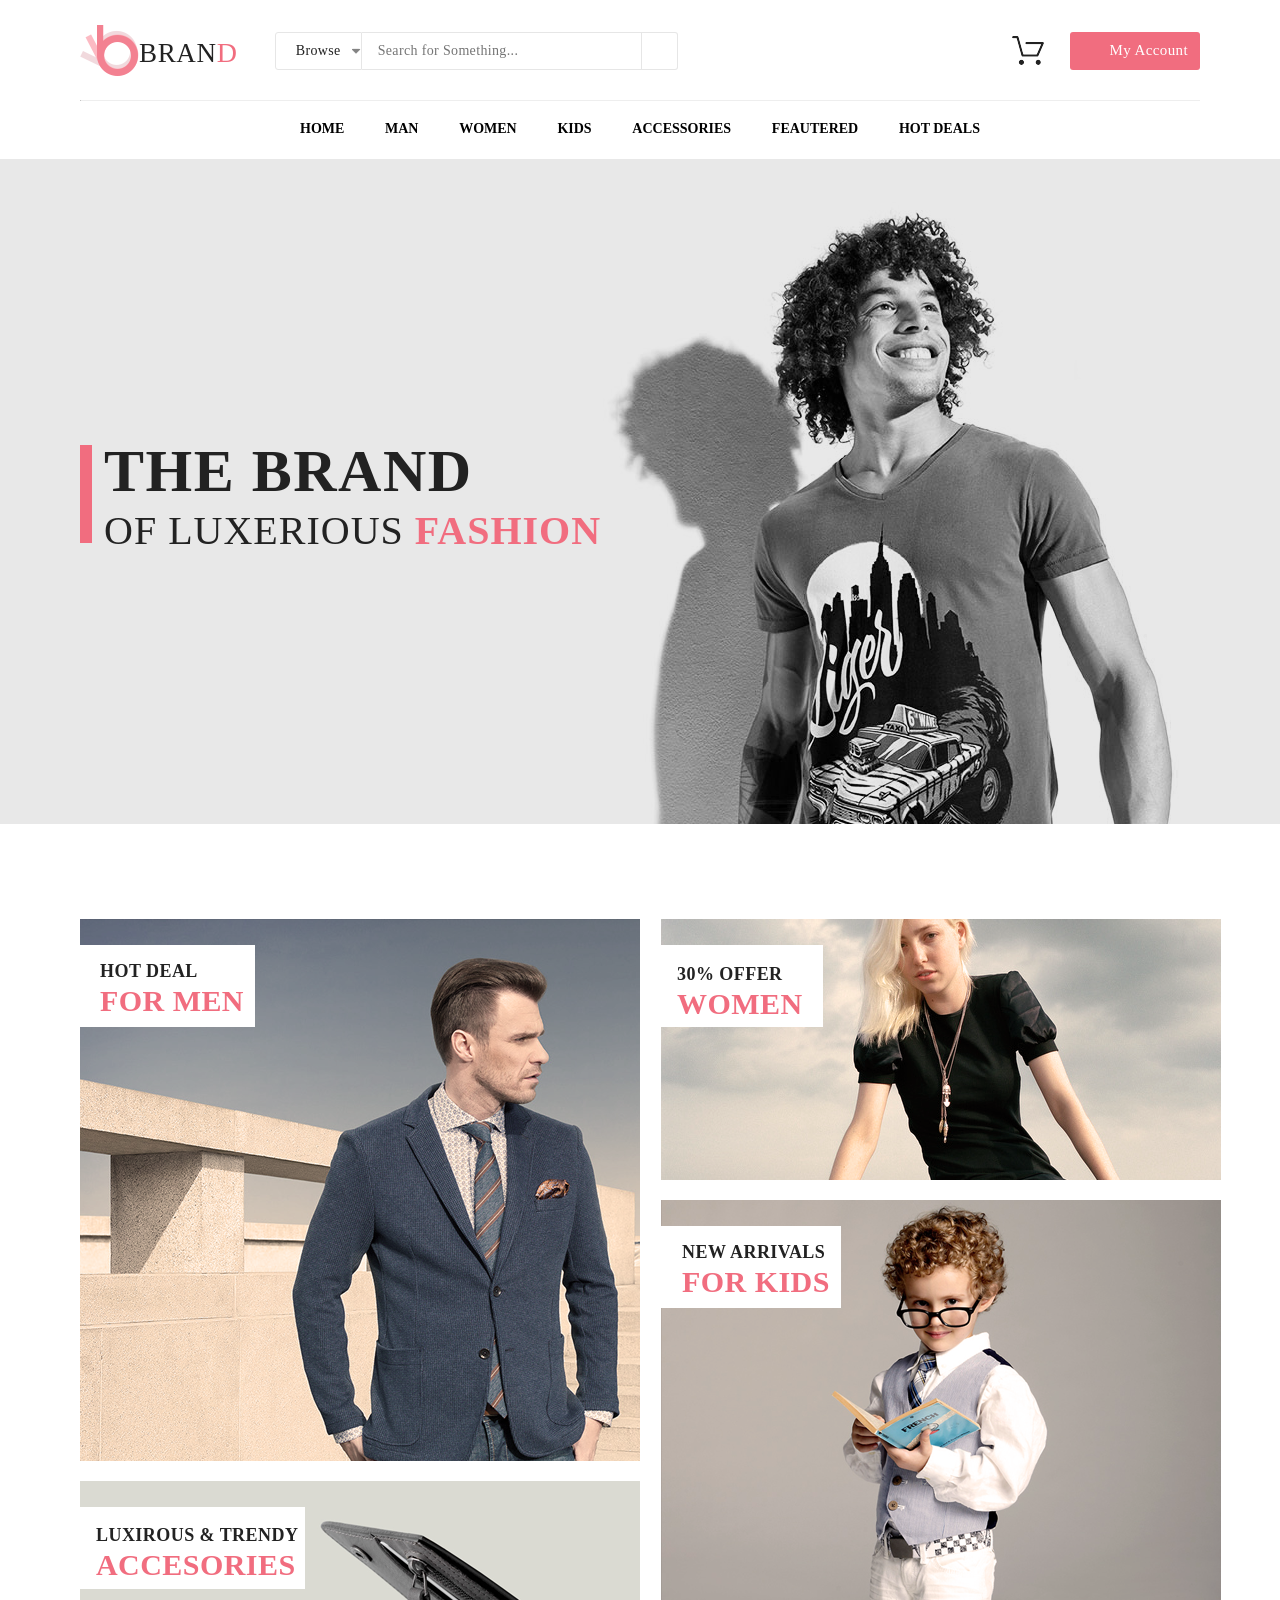
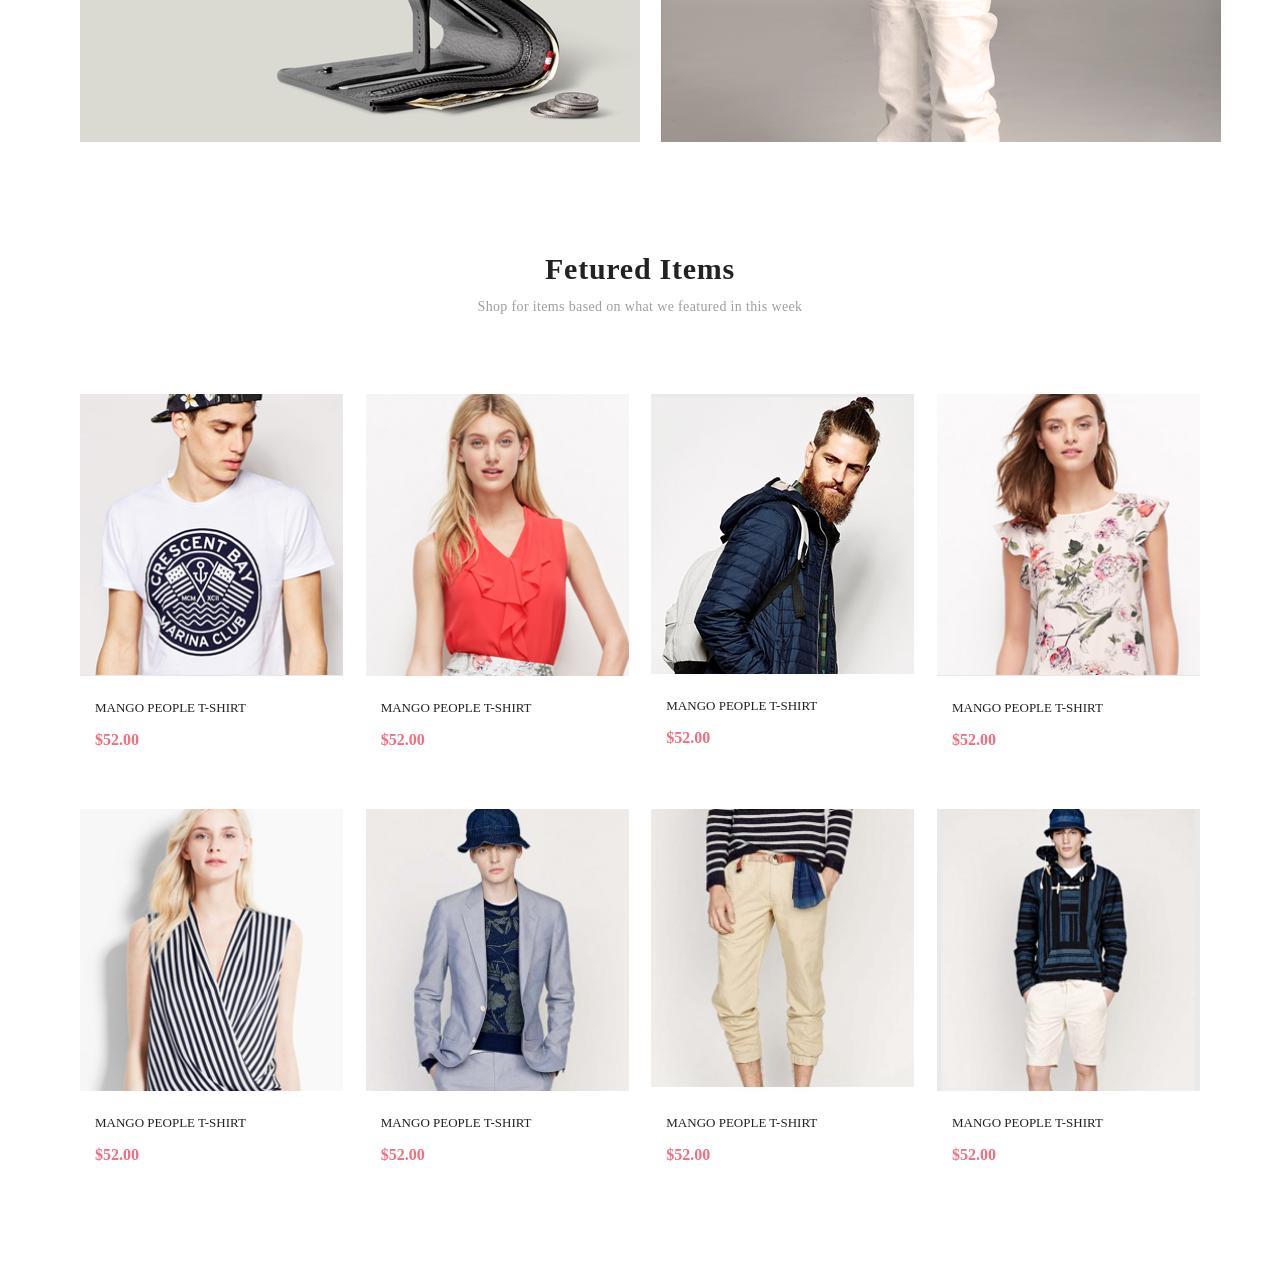
==== commit 1a4528f8: "F-d Items - Done!" ====
--- a/index.html
+++ b/index.html
@@ -127,37 +127,108 @@
     <div class="fditems container">
         
             <div class="hat__fditems">
-                <h1>Fetured Items</h1>
-                <p>Shop for items based on what we featured in this week</p>
-            </div>
-            <div class="mid__fditems">
-
-                <div class="first__row">
-                    <a href="http://t.me/phonkline">
-                    <div class="row border__row__1-1" >
-                            <img class="picpic" src="./img/fd_items_01.png" alt="Item 1">
-                                <div class="text__block_row">
-                                    <span class="range-txt">Mango People T-shirt<br><p>$52.00</p></span>
-                                    <a class="fditems__layer" href="index.html">
-                                    <div class="button__txt"><button class=><img class="cart__fditems" src="./img/cart__fditems.png"><p>Add to Card</p></button></div>
-                                    </a>
-                                    </div>
-
-                    </div>
-                </a>
-
-                    <div class="row pic border__row__1-2"><img src="./img/fd_items_02.png" alt="Item 2"></div>
-                    <div class="row border__row__1-3"><img src="./img/fd_items_03.png" alt="Item 3"></div>
-                    <div class="row border__row__1-4"><img src="./img/fd_items_04.png" alt="Item 3"></div>
-                    </div>
-            
-                    <div class="second__row">
-                <div class="row border__row__2-1"><img src="./img/fd_items_05.png" alt="4"></div>
-                <div class="row border__row__2-2"><img src="./img/fd_items_06.png" alt="5"></div>
-                    <div class="row border__row__2-3"><img src="./img/fd_items_07.png" alt="6"></div>
-                    <div class="row border__row__2-4"><img src="./img/fd_items_08.png" alt="7"></div>
-                </div>
-        </div>
+                <h1 class="fditems__h1">Fetured Items</h1>
+                <p class="fditems__p">Shop for items based on what we featured in this week</p>
+            </div>
+
+            <div class="featured_box">
+                <div class="featured_item_box">
+                    <a href="cheapandchick.html" class="featured_product_info">
+                        <img class="featured_product_img" src="./img/fd_items_01.png" alt="product photo">
+                        <div class="featured_product_text">
+                            <p class="featured_product_name">Mango People T-shirt</p>
+                            <p class="featured_product_price">$52.00</p>
+                        </div>
+                    </a>
+                    <div class="add_to_cart">
+                        <a class="add_cart_link" href="#"><img class="add_cart_img" src="./img/cart__fditems.png" alt="cart-img">Add to cart</a>
+                    </div>
+                </div>
+                <div class="featured_item_box">
+                    <a href="#" class="featured_product_info">
+                        <img class="featured_product_img" src="./img/fd_items_02.png" alt="product photo">
+                        <div class="featured_product_text">
+                            <p class="featured_product_name">Mango People T-shirt</p>
+                            <p class="featured_product_price">$52.00</p>
+                        </div>
+                    </a>
+                    <div class="add_to_cart">
+                        <a class="add_cart_link" href="#"><img class="add_cart_img" src="./img/cart__fditems.png" alt="cart-img">Add to cart</a>
+                    </div>
+                </div>
+                <div class="featured_item_box">
+                    <a href="#" class="featured_product_info">
+                        <img class="featured_product_img" src="./img/fd_items_03.png" alt="product photo">
+                        <div class="featured_product_text">
+                            <p class="featured_product_name">Mango People T-shirt</p>
+                            <p class="featured_product_price">$52.00</p>
+                        </div>
+                    </a>
+                    <div class="add_to_cart">
+                        <a class="add_cart_link" href="#"><img class="add_cart_img" src="./img/cart__fditems.png" alt="cart-img">Add to cart</a>
+                    </div>
+                </div>
+                <div class="featured_item_box">
+                    <a href="#" class="featured_product_info">
+                        <img class="featured_product_img" src="./img/fd_items_04.png" alt="product photo">
+                        <div class="featured_product_text">
+                            <p class="featured_product_name">Mango People T-shirt</p>
+                            <p class="featured_product_price">$52.00</p>
+                        </div>
+                    </a>
+                    <div class="add_to_cart">
+                        <a class="add_cart_link" href="#"><img class="add_cart_img" src="./img/cart__fditems.png" alt="cart-img">Add to cart</a>
+                    </div>
+                </div>
+                <div class="featured_item_box">
+                    <a href="#" class="featured_product_info">
+                        <img class="featured_product_img" src="./img/fd_items_05.png" alt="product photo">
+                        <div class="featured_product_text">
+                            <p class="featured_product_name">Mango People T-shirt</p>
+                            <p class="featured_product_price">$52.00</p>
+                        </div>
+                    </a>
+                    <div class="add_to_cart">
+                        <a class="add_cart_link" href="#"><img class="add_cart_img" src="./img/cart__fditems.png" alt="cart-img">Add to cart</a>
+                    </div>
+                </div>
+                <div class="featured_item_box">
+                    <a href="#" class="featured_product_info">
+                        <img class="featured_product_img" src="./img/fd_items_06.png" alt="product photo">
+                        <div class="featured_product_text">
+                            <p class="featured_product_name">Mango People T-shirt</p>
+                            <p class="featured_product_price">$52.00</p>
+                        </div>
+                    </a>
+                    <div class="add_to_cart">
+                        <a class="add_cart_link" href="#"><img class="add_cart_img" src="./img/cart__fditems.png" alt="cart-img">Add to cart</a>
+                    </div>
+                </div>
+                <div class="featured_item_box">
+                    <a href="#" class="featured_product_info">
+                        <img class="featured_product_img" src="./img/fd_items_07.png" alt="product photo">
+                        <div class="featured_product_text">
+                            <p class="featured_product_name">Mango People T-shirt</p>
+                            <p class="featured_product_price">$52.00</p>
+                        </div>
+                    </a>
+                    <div class="add_to_cart">
+                        <a class="add_cart_link" href="#"><img class="add_cart_img" src="./img/cart__fditems.png" alt="cart-img">Add to cart</a>
+                    </div>
+                </div>
+                <div class="featured_item_box">
+                    <a href="#" class="featured_product_info">
+                        <img class="featured_product_img" src="./img/fd_items_08.png" alt="product photo">
+                        <div class="featured_product_text">
+                            <p class="featured_product_name">Mango People T-shirt</p>
+                            <p class="featured_product_price">$52.00</p>
+                        </div>
+                    </a>
+                    <div class="add_to_cart">
+                        <a class="add_cart_link" href="#"><img class="add_cart_img" src="./img/cart__fditems.png" alt="cart-img">Add to cart</a>
+                    </div>
+                </div>
+            </div>
     </div>
 </body>
 </html>
--- a/style.css
+++ b/style.css
@@ -71,6 +71,7 @@
     border: 1px solid #e6e6e6;
     border-radius: 3px 0px 0px 3px;
     position: relative;
+    background: no-repeat right/10% url(./img/fa_caret.png);
 }
 
 .browse__button .dropdown__container {
@@ -513,7 +514,7 @@
     text-align: center;
 }
 
-.fditems h1 {
+.fditems__h1 {
     font-family: Lato;
     font-size: 30px;
     line-height: 54px;
@@ -523,7 +524,7 @@
     margin-bottom: -16px;
 }
 
-.fditems p {
+.fditems__p {
     font-family: Lato;
     font-size: 14px;
     line-height: 54px;
@@ -532,122 +533,120 @@
     color: #9f9f9f;
 }
 
-.add__to__cart {
-    width: 123px;
-    height: 39px;
-    background-color: rgba(255, 255, 255, 0.0);
+.featured_box {
+    margin-top: 60px;
+    margin-bottom: 60px;
+    display: flex;
+    flex-wrap: wrap;
+    justify-content: space-between;
+}
+
+.featured_item_box:hover .featured_product_img {
+    filter: brightness(50%);
+}
+
+.featured_item_box:hover .add_to_cart {
+    display: flex;
+}
+
+.featured_item_box:hover {
+    box-shadow: 0 5px 8px rgba(0, 0, 0, 0.16);
+}
+
+.featured_item_box {
+    position: relative;
+    width: 263px;
+    margin-bottom: 40px;
+}
+
+.featured_product_img {
+    width: 100%;
+}
+
+.featured_product_info {
+    width: 263px;
+    display: block;
+    text-decoration: none;
+}
+
+.featured_product_text {
+    padding: 20px 15px;
+}
+
+.featured_product_name {
+    color: #222222;
+    font-size: 13px;
+    font-weight: 400;
+    text-transform: uppercase;
+    margin-bottom: 15px;
+}
+
+.featured_product_price {
+    color: #f16d7f;
+    font-size: 16px;
+    font-weight: 700;
+    text-transform: uppercase;
+}
+
+.add_to_cart {
+    position: absolute;
+    top: 98px;
+    display: none;
+    justify-content: center;
+    width: 100%;
+}
+
+
+.add_cart_link {
     border: 1px solid #ffffff;
-}
-
-
-.first__row {
-    display: flex;
-    justify-content: space-between;
-}
-
-.second__row {
-    display: flex;
-    padding-top: 122px;
-}
-
-.row {
-    position: relative;
-    width: 261px;
-    height: 280px;
-}
-
-.row:hover button {
-    opacity: 1;
-    transition: opacity 0.3s;
-}
-
-
-.button__txt {
-    display: flex;
-    justify-content: space-between;
-    margin-top: 98px;
-    margin-left: 70px;
-}
-
-.button__txt p {
-    font-family: Lato;
+    padding: 8px 12px;
+    color: #ffffff;
     font-size: 13px;
-    line-height: 1.2;
     font-weight: 700;
+    text-decoration: none;
+    display: flex;
+    align-items: center;
+}
+
+.add_cart_img {
+    margin-right: 7px;
+}
+
+.featured_items_h2 {
+    font-size: 30px;
+    font-weight: 700;
+    letter-spacing: 0.025em;
+    color: #222222;
+    padding-top: 100px;
+    text-align: center;
+}
+
+.featured_items_h3 {
+    font-size: 14px;
+    font-weight: 400;
+    letter-spacing: 0.025em;
+    color: #9f9f9f;
+    padding-top: 16px;
+    text-align: center;
+}
+
+.featured_link {
+    text-decoration: none;
+}
+
+.browse_product {
+    background-color: #f16d7f;
+    padding: 18px 24px;
+    border: none;
+    font-size: 16px;
+    font-weight: 700;
+    letter-spacing: 0.025em;
     color: #ffffff;
-}
-
-.button__txt button {
-    opacity: 0;
-    position: absolute;
-    width: 123px;
-    height: 39px;
-    top: 100px;
-    transition: opacity 0.3s;
-    background-color: rgba(255, 255, 255, 0.0);
-    border: 1px solid #ffffff;
-}
-
-.button__txt {
-    background-image: url(./img/cart__fditems.png);
-    width: 23px;
-    height: 22px;
-}
-
-.mid__fditems a {
-    text-decoration: none;
-}
-
-.border__row__1-2 {
-    padding-left: 32px;
-    padding-right: 32px;
-}
-
-.border__row__1-3 {
-    padding-right: 32px;
-}
-
-.border__row__2-2 {
-    padding-left: 32px;
-    padding-right: 32px;
-}
-
-.border__row__2-3 {
-    padding-right: 32px;
-}
-
-.text__block__row {
-    display: flex;
-}
-
-.range-txt {
-    font-family: Lato;
-    font-size: 13px;
-    line-height: 1.2;
-    font-weight: 400;
-    text-transform: uppercase;
-    color: #222222;
-}
-
-.range-txt p {
-    padding-top: 17px;
-    font-family: Lato;
-    font-size: 16px;
-    line-height: 1.2;
-    font-weight: 700;
-    text-transform: uppercase;
-    color: #f16d7f;
-}
-
-.first__row .picpic {
-    width: 261px;
-    height: 280px;
-    background-color: #e9e9e9;
-}
-
-.picpic:hover {
-    width: 263px;
-    height: 281px;
-    opacity: .5;
-    background: url(img/layer.png);
+    margin-bottom: 113px;
+    margin-top: 20px;
+}
+
+.browse_button_inside {
+    display: flex;
+    justify-content: center;
 }
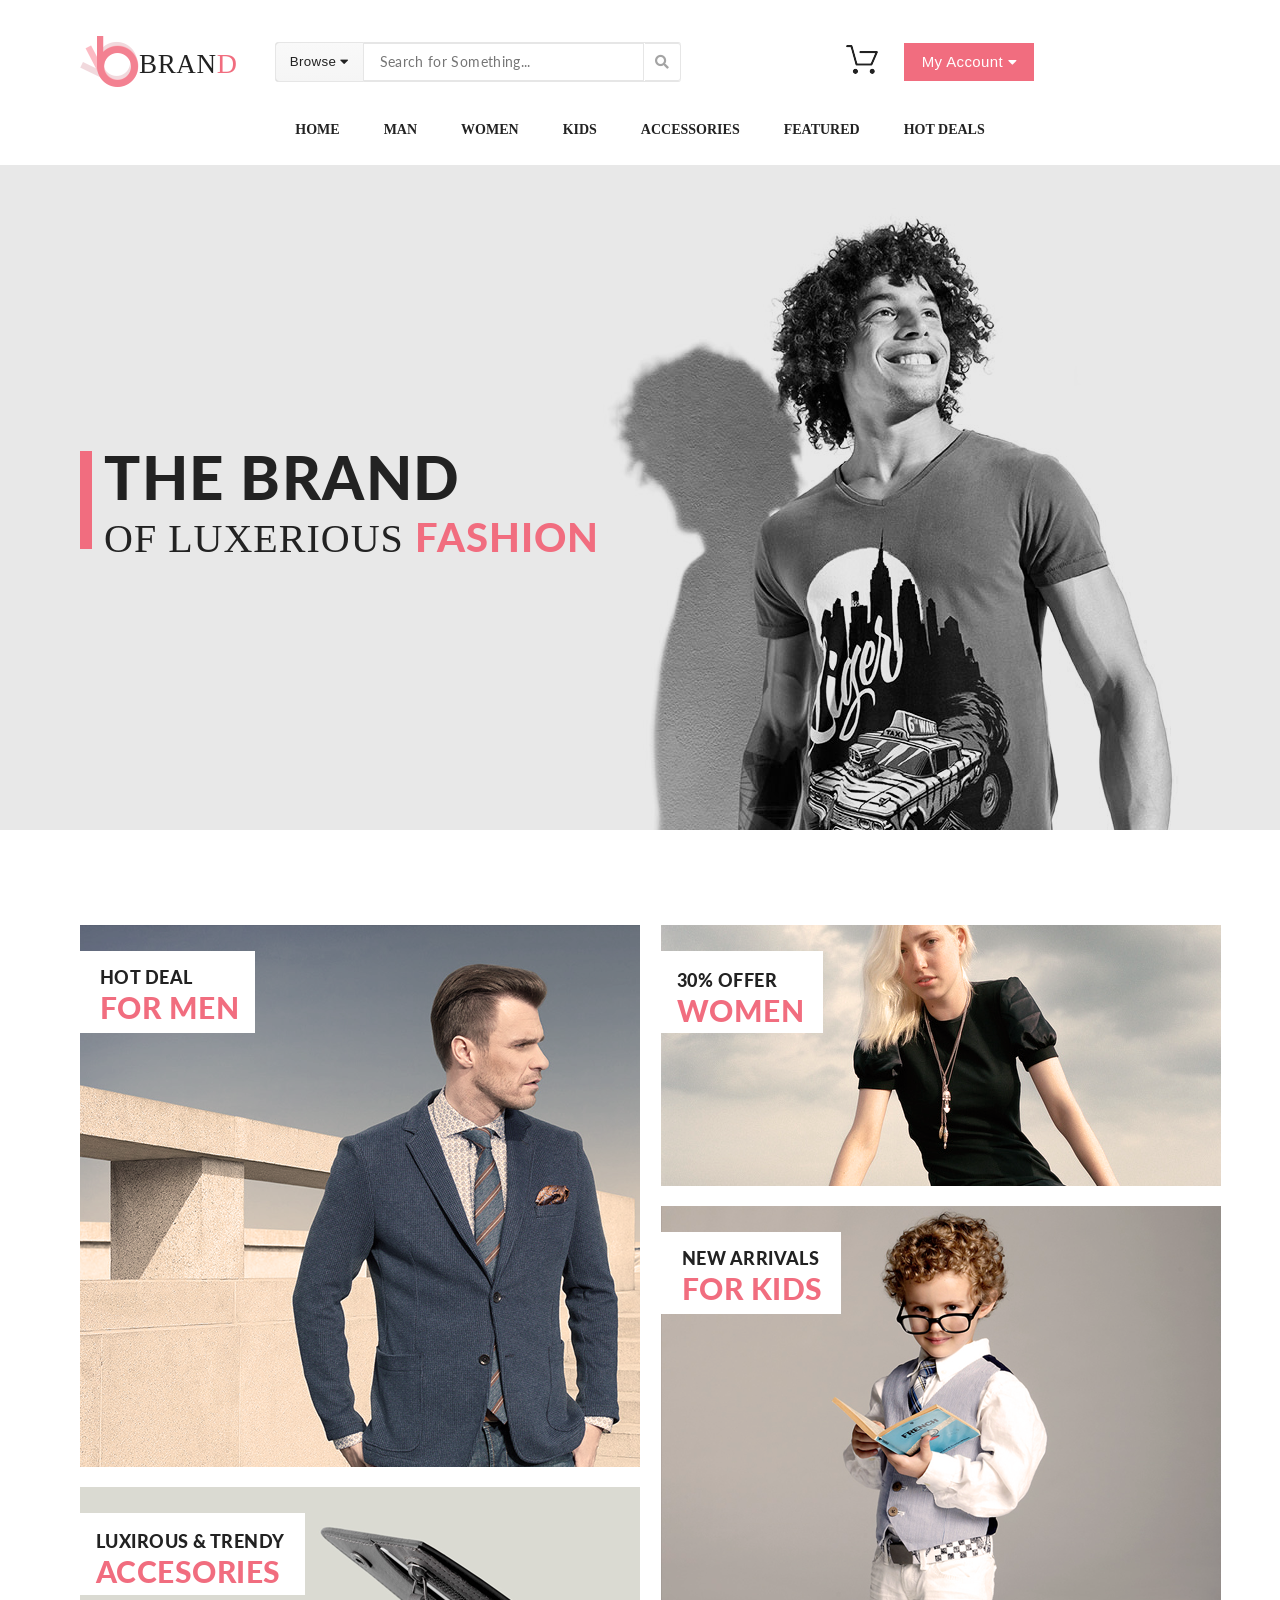
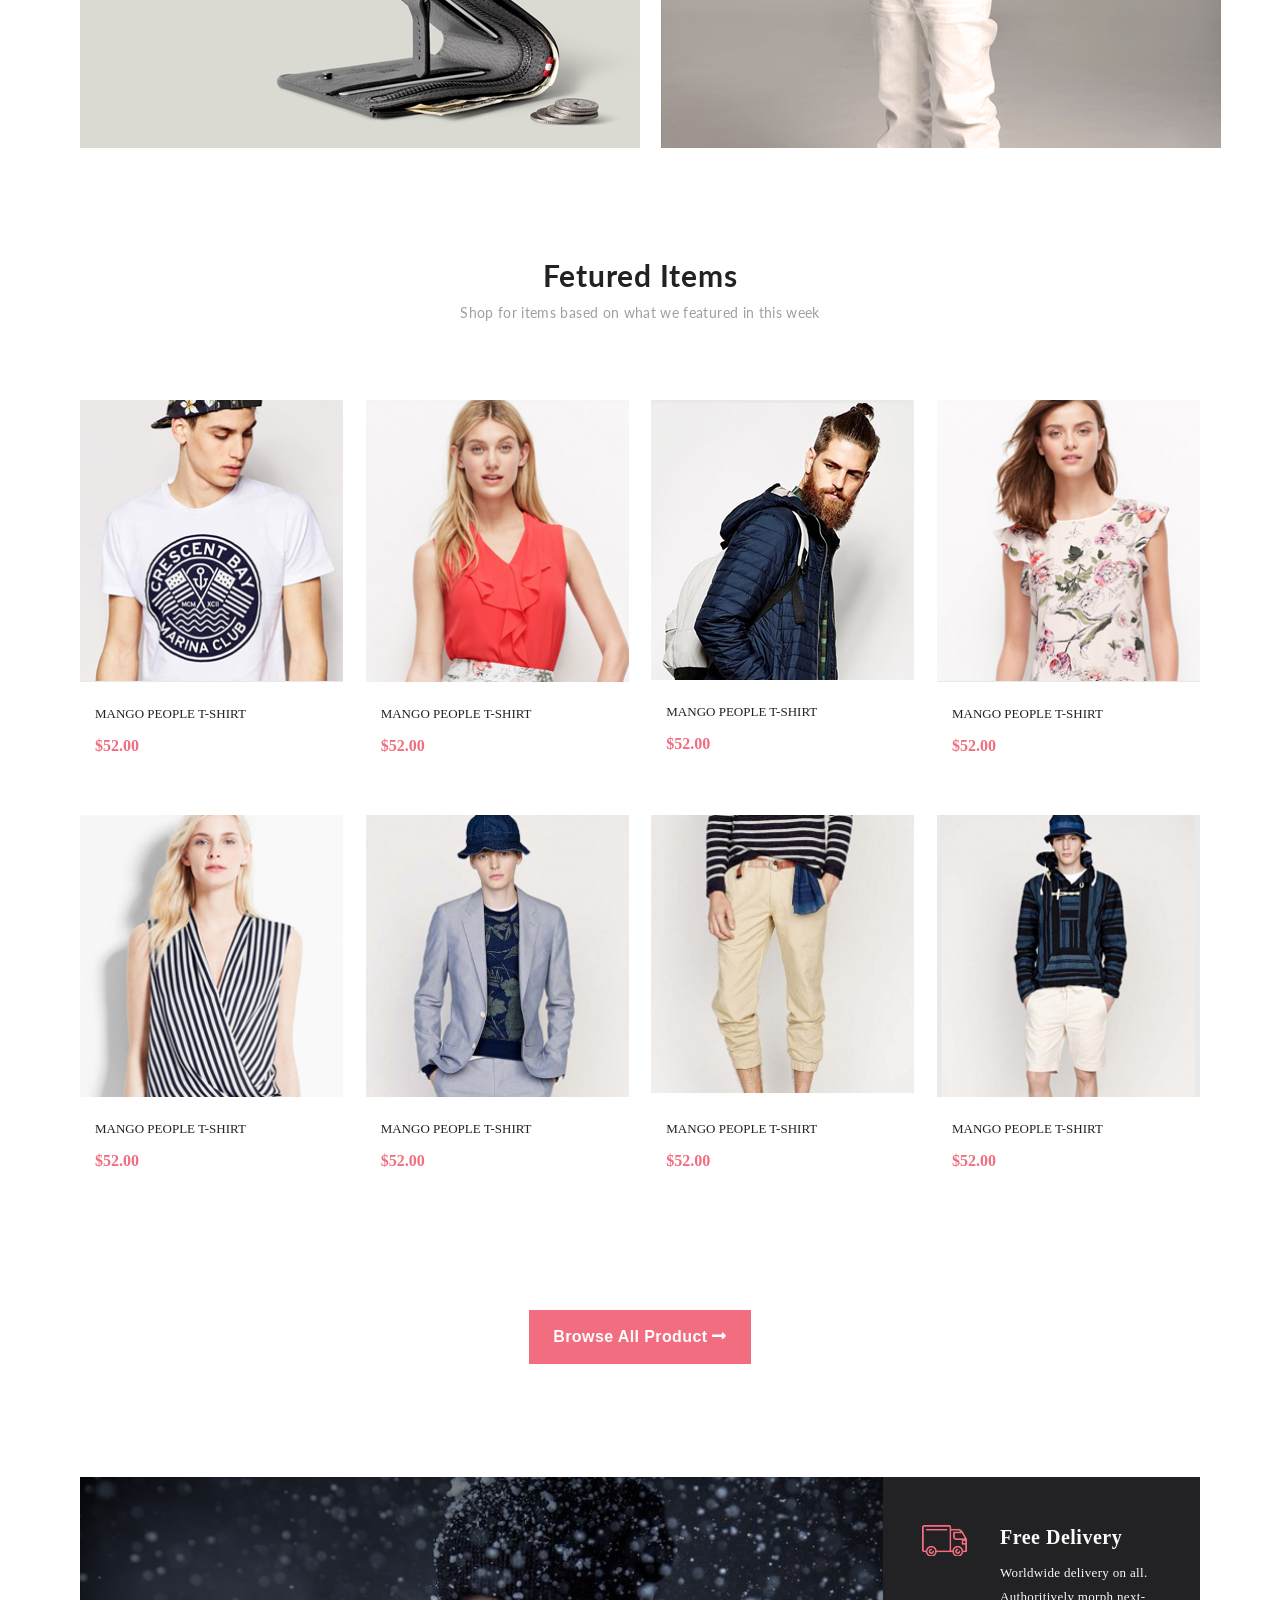
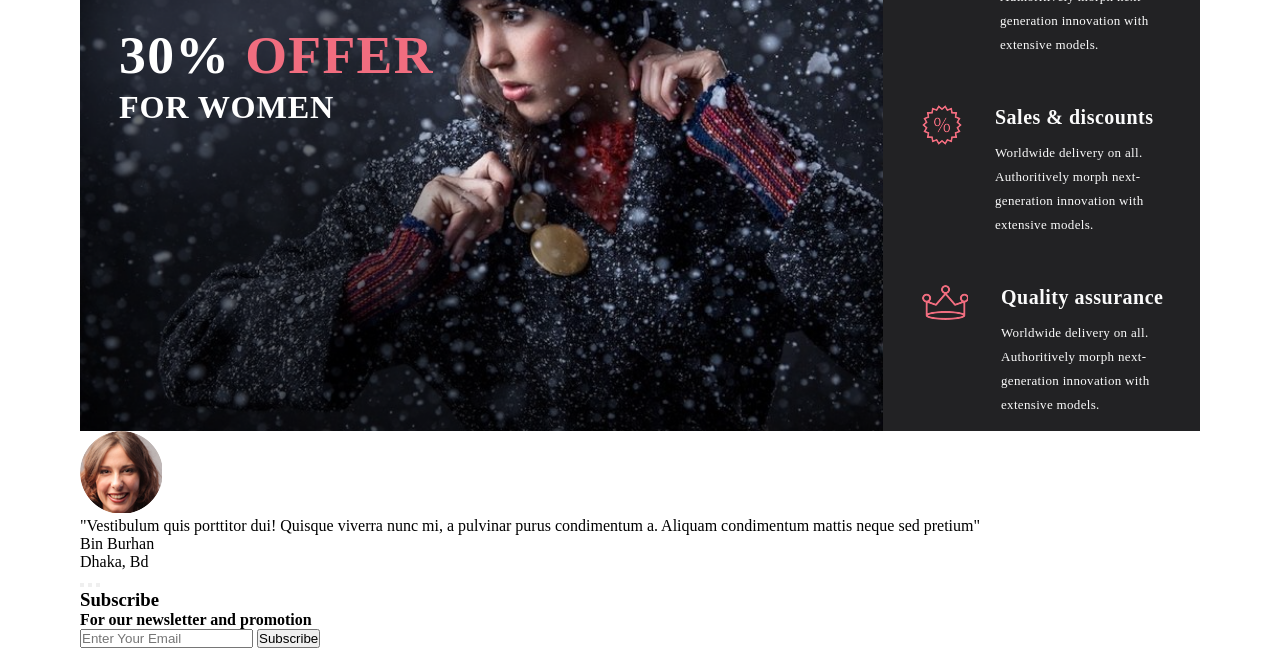
==== commit b8c801f0: "Made a Links in Header menu. Make a cart better! Make A Button and 30% offer block." ====
--- a/index.html
+++ b/index.html
@@ -5,12 +5,18 @@
     <meta http-equiv="X-UA-Compatible" content="IE=edge">
     <meta name="viewport" content="width=device-width, initial-scale=1.0">
     <title>Brand Main</title>
+    <link rel="preconnect" href="https://fonts.gstatic.com">
+    <link href="https://fonts.googleapis.com/css2?family=Lato:wght@300;400;700;900&display=swap" rel="stylesheet">
+    <link href="https://use.fontawesome.com/releases/v5.0.13/css/all.css" rel="stylesheet">
     <link rel="stylesheet" href="style.css">
 </head>
 <body>
-    <div class="container">
+
     <header>
-            <div class="header__top">
+
+    <!--LEFT HEADER-->
+
+            <div class="header__top container">
                 <div class="header__left">
                     <a href="#">
                         <div class="header__logo">
@@ -18,80 +24,461 @@
                             <p class="brand">BRAN<span>D</span></p>
                         </div>
                     </a>
-                <form class="header__form">
-                    <button class="browse__button" type="button">
-                        Browse <i class="fas fa-caret-down"></i>
-                        <div class="dropdown__container">
-                            <div class="dropout">
-                                <div class="triangle"></div>
-                                <p>Women</p>     
-                                <hr>
-                                <ul>
-                                    <li><a href="#">Dresses</a></li>
-                                    <li><a href="#">Tops</a></li>
-                                    <li><a href="#">Sweaters/Knits</a></li>
-                                    <li><a href="#">Jackets/Coats</a></li>
-                                    <li><a href="#">Blazers</a></li>
-                                    <li><a href="#">Denim</a></li>
-                                    <li><a href="#">Leggins/Plants</a></li>
-                                    <li><a href="#">Skirts/Shorts</a></li>
-                                    <li><a href="#">Accessories</a></li>
-                                </ul>
-                                
-                                <p>Men</p>
-                                <hr>
-                                <ul>
-                                    <li><a href="#">Tees/Tank tops</a></li>
-                                    <li><a href="#">Shirts/Polos</a></li>
-                                    <li><a href="#">Sweaters</a></li>
-                                    <li><a href="#">Sweatshirts/Hoodies</a></li>
-                                    <li><a href="#">Blazers</a></li>
-                                    <li><a href="#">Jackets/Vests</a></li>
-                                </ul>
-                                </div> 
-                            </div>
-                    </button>
-                    <input class="header__search" type="text" placeholder="Search for Something...">
-                    <button class="search__button" type="submit"><i class="fas fa-search"></i></button>
-                </form>
-                </div>
-
-
+                <form class="header__form" action="#">
+                <div class="dropdown_browse">
+                    <button class="header_browse_button">Browse <i class="fa fa-caret-down"></i></button>
+                    <div class="dropdown_content">
+
+        <p class="drop_menu_gender">WOMEN</p>
+        
+    <ul class="dropdown_ul">
+        <li class="drop_item"><a href="#" class="drop_link">Dresses</a></li>
+        <li class="drop_item"><a href="#" class="drop_link">Tops</a></li>
+        <li class="drop_item"><a href="#" class="drop_link">Sweaters/Knits</a></li>
+        <li class="drop_item"><a href="#" class="drop_link">Jackets/Coats</a></li>
+     
+        <li class="drop_item"><a href="#" class="drop_link">Blazers</a></li>
+        <li class="drop_item"><a href="#" class="drop_link">Denim</a></li>
+        <li class="drop_item"><a href="#" class="drop_link">Leggins/Pants</a></li>
+        <li class="drop_item"><a href="#" class="drop_link">Skirts/Shorts</a></li>
+        <li class="drop_item"><a href="#" class="drop_link">Accessories</a></li>
+    </ul>
+       <p class="drop_menu_gender">MEN</p>
+    <ul class="dropdown_ul">
+       <li class="drop_item"> <a href="#" class="drop_link">Tees/Tank tops</a></li>
+       <li class="drop_item"> <a href="#" class="drop_link">Shirts/Polos</a></li>
+       <li class="drop_item"> <a href="#" class="drop_link">Sweaters</a></li> 
+       <li class="drop_item"> <a href="#" class="drop_link">Sweatshirts/Hoodies</a></li>
+       <li class="drop_item"> <a href="#" class="drop_link">Blazers</a></li> 
+       <li class="drop_item floor__item"> <a href="#" class="drop_link">Jackets/Vests</a></li>
+    </ul>
+ </div>
+     </div>
+
+    <div class="header__searchbutt">
+        <input class="header__search" type="text" placeholder="Search for Something...">
+        <button class="search__button" type="submit"><i class="fa fa-search"></i></button>
+    </div>
+    </form>
+    </div>
+
+<!--RIGHT HEADER-->
             
-                <div class="header__right">
-                    <div class="cart__button">
-                        <a>
-
-                        </a>
-                    </div>
-                    <button class="account__button" type="menu">My Account<i class="fas fa-caret-down"></i></button>
-                </div>
+      <div class="header__right">
+        <a class="checkout__link" href="./checkout.html">
+        <div class="basket">
+            <img src="./img/cart.png" alt="Basket" class="basket_icon">
+            <div class="basket_content">
+            <div class="basket_card">
+                <div class="basket_img_info">
+            <a href="#"><img src="./img/rebox_zane_1.png" alt="Rebox Zane" class="basket_img"></a>
+            <div class="basket_card_info">
+            <span class="basket_card_name">REBOX ZANE</span>
+            <img src="./img/rating.png" alt="Rating" class="basket_rating">
+            <span class="basket_card_price"> 1 x $250</span>
+            </div>
+            <i class="fa fa-times-circle"></i>
+            </div>
+            </div>
+            <div class="basket_card">
+                <div class="basket_img_info">
+            <a href="#"><img src="./img/rebox_zane_2.png" alt="Rebox Zane" class="basket_img"></a>
+            <div class="basket_card_info">
+            <span class="basket_card_name">REBOX ZANE</span>
+            <img src="img/rating.png" alt="Rating" class="basket_rating">
+            <span class="basket_card_price"> 1 x $250</span>
+            </div>
+            <i class="fa fa-times-circle"></i>
+            </div>
             </div>
         
+            <div class="total"><div class="total_sum">TOTAL</div> <div class="total_price">$500.00</div></div>
+            <div class="checkout_buttons">
+            <a href="checkout.html"><button class="checkout">Checkout</button></a>
+            <button class="go_to_cart">Go to cart</button>
+        </div>
+        </div>
+        </div>
+        </a>
+        <button class="my_account">My Account <i class="fa fa-caret-down arrow_account"></i></button>
+      </div>
+
+      <hr class="heading_hr">
+    </header>
+
+
+    <!--MEGAMENU WITH NAV UNDER TOP HEADER-->
+    <nav>
+        <ul class="menu_nav container">
+            <li class="menu_item"><a href="#" class="menu_link">HOME</a><div class="megamenue_dropdown">
+                <div class="megamenue_left">   
+                <a href="#" class="megamenue_gender">WOMEN</a>
+                <ul class="megamenue_ul">
+                    <li class="megamenue_item"><a href="#" class="megamenue_link">Dresses</a></li>
+                    <li class="megamenue_item"><a href="#" class="megamenue_link">Tops</a></li>
+                    <li class="megamenue_item"><a href="#" class="megamenue_link">Sweaters/Knits</a></li>
+                    <li class="megamenue_item"><a href="#" class="megamenue_link">Jackets/Coats</a></li>
+                    <li class="megamenue_item"><a href="#" class="megamenue_link">Blazers</a></li>
+                    <li class="megamenue_item"><a href="#" class="megamenue_link">Denim</a></li>
+                    <li class="megamenue_item"><a href="#" class="megamenue_link">Tops</a></li>
+                    <li class="megamenue_item"><a href="#" class="megamenue_link">Leggins/Pants</a></li>
+                    <li class="megamenue_item"><a href="#" class="megamenue_link">Skirts/Shorts</a></li>
+                    <li class="megamenue_item"><a href="#" class="megamenue_link">Accessories</a></li>
+                </ul>
+            </div>     
+            <div class="megamenue_center">   
+                <div><a href="#" class="megamenue_gender">WOMEN</a>
+                <ul class="megamenue_ul">
+                    <li class="megamenue_item"><a href="#" class="megamenue_link">Dresses</a></li>
+                    <li class="megamenue_item"><a href="#" class="megamenue_link">Tops</a></li>
+                    <li class="megamenue_item"><a href="#" class="megamenue_link">Sweaters/Knits</a></li>
+                    <li class="megamenue_item"><a href="#" class="megamenue_link">Jackets/Coats</a></li>
+                </ul>
+            </div>
+            <div>
+                <a href="#" class="megamenue_gender">WOMEN</a>
+                <ul class="megamenue_ul">
+                    <li class="megamenue_item"><a href="#" class="megamenue_link">Dresses</a></li>
+                    <li class="megamenue_item"><a href="#" class="megamenue_link">Tops</a></li>
+                    <li class="megamenue_item"><a href="#" class="megamenue_link">Sweaters/Knits</a></li> 
+                </ul>
+            </div>
+            </div>   
+            <div class="megamenue_right">  
+                <div>
+                <a href="#" class="megamenue_gender">WOMEN</a>
+                <ul class="megamenue_ul">
+                    <li class="megamenue_item"><a href="#" class="megamenue_link">Dresses</a></li>
+                    <li class="megamenue_item"><a href="#" class="megamenue_link">Tops</a></li>
+                    <li class="megamenue_item"><a href="#" class="megamenue_link">Sweaters/Knits</a></li>
+                    <li class="megamenue_item"><a href="#" class="megamenue_link">Jackets/Coats</a></li>
+                </ul>
+            </div> 
+                <div class="megamenue_banner_div">
+                    <a href="#"><p class="megamenue_supersale_text">Super <br> sale!</p></a>
+                   <a href="#"><img class="megamenue_banner" src= "./img/super__duper__sale.png" alt="super sale"></a>
+             </div>
+            </div>       
+            </div></li>
+            <li class="menu_item"><a href="product.html" class="menu_link">MAN</a>
+                <div class="megamenue_dropdown">
+            <div class="megamenue_left">   
+            <a href="#" class="megamenue_gender">WOMEN</a>
+            <ul class="megamenue_ul">
+                <li class="megamenue_item"><a href="#" class="megamenue_link">Dresses</a></li>
+                <li class="megamenue_item"><a href="#" class="megamenue_link">Tops</a></li>
+                <li class="megamenue_item"><a href="#" class="megamenue_link">Sweaters/Knits</a></li>
+                <li class="megamenue_item"><a href="#" class="megamenue_link">Jackets/Coats</a></li>
+                <li class="megamenue_item"><a href="#" class="megamenue_link">Blazers</a></li>
+                <li class="megamenue_item"><a href="#" class="megamenue_link">Denim</a></li>
+                <li class="megamenue_item"><a href="#" class="megamenue_link">Tops</a></li>
+                <li class="megamenue_item"><a href="#" class="megamenue_link">Leggins/Pants</a></li>
+                <li class="megamenue_item"><a href="#" class="megamenue_link">Skirts/Shorts</a></li>
+                <li class="megamenue_item"><a href="#" class="megamenue_link">Accessories</a></li>
+            </ul>
+        </div>     
+        <div class="megamenue_center">   
+            <div><a href="#" class="megamenue_gender">WOMEN</a>
+            <ul class="megamenue_ul">
+                <li class="megamenue_item"><a href="#" class="megamenue_link">Dresses</a></li>
+                <li class="megamenue_item"><a href="#" class="megamenue_link">Tops</a></li>
+                <li class="megamenue_item"><a href="#" class="megamenue_link">Sweaters/Knits</a></li>
+                <li class="megamenue_item"><a href="#" class="megamenue_link">Jackets/Coats</a></li>
+            </ul>
+        </div>
+        <div>
+            <a href="#" class="megamenue_gender">WOMEN</a>
+            <ul class="megamenue_ul">
+                <li class="megamenue_item"><a href="#" class="megamenue_link">Dresses</a></li>
+                <li class="megamenue_item"><a href="#" class="megamenue_link">Tops</a></li>
+                <li class="megamenue_item"><a href="#" class="megamenue_link">Sweaters/Knits</a></li> 
+            </ul>
+        </div>
+        </div>   
+        <div class="megamenue_right">  
+            <div>
+            <a href="#" class="megamenue_gender">WOMEN</a>
+            <ul class="megamenue_ul">
+                <li class="megamenue_item"><a href="#" class="megamenue_link">Dresses</a></li>
+                <li class="megamenue_item"><a href="#" class="megamenue_link">Tops</a></li>
+                <li class="megamenue_item"><a href="#" class="megamenue_link">Sweaters/Knits</a></li>
+                <li class="megamenue_item"><a href="#" class="megamenue_link">Jackets/Coats</a></li>
+            </ul>
+        </div> 
+            <div class="megamenue_banner_div">
+                <a href="#"><p class="megamenue_supersale_text">Super <br> sale!</p></a>
+               <a href="#"><img class="megamenue_banner" src="./img/super__duper__sale.png " alt="super sale"></a>
+         </div>
+        </div>       
+        </div>
+            </li>
+            <li class="menu_item"><a href="#" class="menu_link">WOMEN</a><div class="megamenue_dropdown">
+                <div class="megamenue_left">   
+                <a href="#" class="megamenue_gender">WOMEN</a>
+                <ul class="megamenue_ul">
+                    <li class="megamenue_item"><a href="#" class="megamenue_link">Dresses</a></li>
+                    <li class="megamenue_item"><a href="#" class="megamenue_link">Tops</a></li>
+                    <li class="megamenue_item"><a href="#" class="megamenue_link">Sweaters/Knits</a></li>
+                    <li class="megamenue_item"><a href="#" class="megamenue_link">Jackets/Coats</a></li>
+                    <li class="megamenue_item"><a href="#" class="megamenue_link">Blazers</a></li>
+                    <li class="megamenue_item"><a href="#" class="megamenue_link">Denim</a></li>
+                    <li class="megamenue_item"><a href="#" class="megamenue_link">Tops</a></li>
+                    <li class="megamenue_item"><a href="#" class="megamenue_link">Leggins/Pants</a></li>
+                    <li class="megamenue_item"><a href="#" class="megamenue_link">Skirts/Shorts</a></li>
+                    <li class="megamenue_item"><a href="#" class="megamenue_link">Accessories</a></li>
+                </ul>
+            </div>     
+            <div class="megamenue_center">   
+                <div><a href="#" class="megamenue_gender">WOMEN</a>
+                <ul class="megamenue_ul">
+                    <li class="megamenue_item"><a href="#" class="megamenue_link">Dresses</a></li>
+                    <li class="megamenue_item"><a href="#" class="megamenue_link">Tops</a></li>
+                    <li class="megamenue_item"><a href="#" class="megamenue_link">Sweaters/Knits</a></li>
+                    <li class="megamenue_item"><a href="#" class="megamenue_link">Jackets/Coats</a></li>
+                </ul>
+            </div>
+            <div>
+                <a href="#" class="megamenue_gender">WOMEN</a>
+                <ul class="megamenue_ul">
+                    <li class="megamenue_item"><a href="#" class="megamenue_link">Dresses</a></li>
+                    <li class="megamenue_item"><a href="#" class="megamenue_link">Tops</a></li>
+                    <li class="megamenue_item"><a href="#" class="megamenue_link">Sweaters/Knits</a></li> 
+                </ul>
+            </div>
+            </div>   
+            <div class="megamenue_right">  
+                <div>
+                <a href="#" class="megamenue_gender">WOMEN</a>
+                <ul class="megamenue_ul">
+                    <li class="megamenue_item"><a href="#" class="megamenue_link">Dresses</a></li>
+                    <li class="megamenue_item"><a href="#" class="megamenue_link">Tops</a></li>
+                    <li class="megamenue_item"><a href="#" class="megamenue_link">Sweaters/Knits</a></li>
+                    <li class="megamenue_item"><a href="#" class="megamenue_link">Jackets/Coats</a></li>
+                </ul>
+            </div> 
+                <div class="megamenue_banner_div">
+                    <a href="#"><p class="megamenue_supersale_text">Super <br> sale!</p></a>
+                   <a href="#"><img class="megamenue_banner" src="./img/super__duper__sale.png" alt="super sale"></a>
+             </div>
+            </div>       
+            </div></li>
+            <li class="menu_item"><a href="#" class="menu_link">KIDS</a><div class="megamenue_dropdown">
+                <div class="megamenue_left">   
+                <a href="#" class="megamenue_gender">WOMEN</a>
+                <ul class="megamenue_ul">
+                    <li class="megamenue_item"><a href="#" class="megamenue_link">Dresses</a></li>
+                    <li class="megamenue_item"><a href="#" class="megamenue_link">Tops</a></li>
+                    <li class="megamenue_item"><a href="#" class="megamenue_link">Sweaters/Knits</a></li>
+                    <li class="megamenue_item"><a href="#" class="megamenue_link">Jackets/Coats</a></li>
+                    <li class="megamenue_item"><a href="#" class="megamenue_link">Blazers</a></li>
+                    <li class="megamenue_item"><a href="#" class="megamenue_link">Denim</a></li>
+                    <li class="megamenue_item"><a href="#" class="megamenue_link">Tops</a></li>
+                    <li class="megamenue_item"><a href="#" class="megamenue_link">Leggins/Pants</a></li>
+                    <li class="megamenue_item"><a href="#" class="megamenue_link">Skirts/Shorts</a></li>
+                    <li class="megamenue_item"><a href="#" class="megamenue_link">Accessories</a></li>
+                </ul>
+            </div>     
+            <div class="megamenue_center">   
+                <div><a href="#" class="megamenue_gender">WOMEN</a>
+                <ul class="megamenue_ul">
+                    <li class="megamenue_item"><a href="#" class="megamenue_link">Dresses</a></li>
+                    <li class="megamenue_item"><a href="#" class="megamenue_link">Tops</a></li>
+                    <li class="megamenue_item"><a href="#" class="megamenue_link">Sweaters/Knits</a></li>
+                    <li class="megamenue_item"><a href="#" class="megamenue_link">Jackets/Coats</a></li>
+                </ul>
+            </div>
+            <div>
+                <a href="#" class="megamenue_gender">WOMEN</a>
+                <ul class="megamenue_ul">
+                    <li class="megamenue_item"><a href="#" class="megamenue_link">Dresses</a></li>
+                    <li class="megamenue_item"><a href="#" class="megamenue_link">Tops</a></li>
+                    <li class="megamenue_item"><a href="#" class="megamenue_link">Sweaters/Knits</a></li> 
+                </ul>
+            </div>
+            </div>   
+            <div class="megamenue_right">  
+                <div>
+                <a href="#" class="megamenue_gender">WOMEN</a>
+                <ul class="megamenue_ul">
+                    <li class="megamenue_item"><a href="#" class="megamenue_link">Dresses</a></li>
+                    <li class="megamenue_item"><a href="#" class="megamenue_link">Tops</a></li>
+                    <li class="megamenue_item"><a href="#" class="megamenue_link">Sweaters/Knits</a></li>
+                    <li class="megamenue_item"><a href="#" class="megamenue_link">Jackets/Coats</a></li>
+                </ul>
+            </div> 
+                <div class="megamenue_banner_div">
+                    <a href="#"><p class="megamenue_supersale_text">Super <br> sale!</p></a>
+                   <a href="#"><img class="megamenue_banner" src="./img/super__duper__sale.png" alt="super sale"></a>
+             </div>
+            </div>       
+            </div></li>
+            <li class="menu_item"><a href="#" class="menu_link">ACCESSORIES</a><div class="megamenue_dropdown menu_link_right">
+                <div class="megamenue_left">   
+                <a href="#" class="megamenue_gender">WOMEN</a>
+                <ul class="megamenue_ul">
+                    <li class="megamenue_item"><a href="#" class="megamenue_link">Dresses</a></li>
+                    <li class="megamenue_item"><a href="#" class="megamenue_link">Tops</a></li>
+                    <li class="megamenue_item"><a href="#" class="megamenue_link">Sweaters/Knits</a></li>
+                    <li class="megamenue_item"><a href="#" class="megamenue_link">Jackets/Coats</a></li>
+                    <li class="megamenue_item"><a href="#" class="megamenue_link">Blazers</a></li>
+                    <li class="megamenue_item"><a href="#" class="megamenue_link">Denim</a></li>
+                    <li class="megamenue_item"><a href="#" class="megamenue_link">Tops</a></li>
+                    <li class="megamenue_item"><a href="#" class="megamenue_link">Leggins/Pants</a></li>
+                    <li class="megamenue_item"><a href="#" class="megamenue_link">Skirts/Shorts</a></li>
+                    <li class="megamenue_item"><a href="#" class="megamenue_link">Accessories</a></li>
+                </ul>
+            </div>     
+            <div class="megamenue_center">   
+                <div><a href="#" class="megamenue_gender">WOMEN</a>
+                <ul class="megamenue_ul">
+                    <li class="megamenue_item"><a href="#" class="megamenue_link">Dresses</a></li>
+                    <li class="megamenue_item"><a href="#" class="megamenue_link">Tops</a></li>
+                    <li class="megamenue_item"><a href="#" class="megamenue_link">Sweaters/Knits</a></li>
+                    <li class="megamenue_item"><a href="#" class="megamenue_link">Jackets/Coats</a></li>
+                </ul>
+            </div>
+            <div>
+                <a href="#" class="megamenue_gender">WOMEN</a>
+                <ul class="megamenue_ul">
+                    <li class="megamenue_item"><a href="#" class="megamenue_link">Dresses</a></li>
+                    <li class="megamenue_item"><a href="#" class="megamenue_link">Tops</a></li>
+                    <li class="megamenue_item"><a href="#" class="megamenue_link">Sweaters/Knits</a></li> 
+                </ul>
+            </div>
+            </div>   
+            <div class="megamenue_right">  
+                <div>
+                <a href="#" class="megamenue_gender">WOMEN</a>
+                <ul class="megamenue_ul">
+                    <li class="megamenue_item"><a href="#" class="megamenue_link">Dresses</a></li>
+                    <li class="megamenue_item"><a href="#" class="megamenue_link">Tops</a></li>
+                    <li class="megamenue_item"><a href="#" class="megamenue_link">Sweaters/Knits</a></li>
+                    <li class="megamenue_item"><a href="#" class="megamenue_link">Jackets/Coats</a></li>
+                </ul>
+            </div> 
+                <div class="megamenue_banner_div">
+                    <a href="#"><p class="megamenue_supersale_text">Super <br> sale!</p></a>
+                   <a href="#"><img class="megamenue_banner" src="./img/super__duper__sale.png" alt="super sale"></a>
+             </div>
+            </div>       
+            </div></li>
+            <li class="menu_item"><a href="#" class="menu_link">FEATURED</a><div class="megamenue_dropdown menu_link_right">
+                <div class="megamenue_left">   
+                <a href="#" class="megamenue_gender">WOMEN</a>
+                <ul class="megamenue_ul">
+                    <li class="megamenue_item"><a href="#" class="megamenue_link">Dresses</a></li>
+                    <li class="megamenue_item"><a href="#" class="megamenue_link">Tops</a></li>
+                    <li class="megamenue_item"><a href="#" class="megamenue_link">Sweaters/Knits</a></li>
+                    <li class="megamenue_item"><a href="#" class="megamenue_link">Jackets/Coats</a></li>
+                    <li class="megamenue_item"><a href="#" class="megamenue_link">Blazers</a></li>
+                    <li class="megamenue_item"><a href="#" class="megamenue_link">Denim</a></li>
+                    <li class="megamenue_item"><a href="#" class="megamenue_link">Tops</a></li>
+                    <li class="megamenue_item"><a href="#" class="megamenue_link">Leggins/Pants</a></li>
+                    <li class="megamenue_item"><a href="#" class="megamenue_link">Skirts/Shorts</a></li>
+                    <li class="megamenue_item"><a href="#" class="megamenue_link">Accessories</a></li>
+                </ul>
+            </div>     
+            <div class="megamenue_center">   
+                <div><a href="#" class="megamenue_gender">WOMEN</a>
+                <ul class="megamenue_ul">
+                    <li class="megamenue_item"><a href="#" class="megamenue_link">Dresses</a></li>
+                    <li class="megamenue_item"><a href="#" class="megamenue_link">Tops</a></li>
+                    <li class="megamenue_item"><a href="#" class="megamenue_link">Sweaters/Knits</a></li>
+                    <li class="megamenue_item"><a href="#" class="megamenue_link">Jackets/Coats</a></li>
+                </ul>
+            </div>
+            <div>
+                <a href="#" class="megamenue_gender">WOMEN</a>
+                <ul class="megamenue_ul">
+                    <li class="megamenue_item"><a href="#" class="megamenue_link">Dresses</a></li>
+                    <li class="megamenue_item"><a href="#" class="megamenue_link">Tops</a></li>
+                    <li class="megamenue_item"><a href="#" class="megamenue_link">Sweaters/Knits</a></li> 
+                </ul>
+            </div>
+            </div>   
+            <div class="megamenue_right">  
+                <div>
+                <a href="#" class="megamenue_gender">WOMEN</a>
+                <ul class="megamenue_ul">
+                    <li class="megamenue_item"><a href="#" class="megamenue_link">Dresses</a></li>
+                    <li class="megamenue_item"><a href="#" class="megamenue_link">Tops</a></li>
+                    <li class="megamenue_item"><a href="#" class="megamenue_link">Sweaters/Knits</a></li>
+                    <li class="megamenue_item"><a href="#" class="megamenue_link">Jackets/Coats</a></li>
+                </ul>
+            </div> 
+                <div class="megamenue_banner_div">
+                    <a href="#"><p class="megamenue_supersale_text">Super <br> sale!</p></a>
+                   <a href="#"><img class="megamenue_banner" src= "./img/super__duper__sale.png" alt="super sale"></a>
+             </div>
+            </div>       
+            </div></li>
+            <li class="menu_item"><a href="#" class="menu_link">HOT DEALS</a><div class="megamenue_dropdown menu_link_right">
+                <div class="megamenue_left">   
+                <a href="#" class="megamenue_gender">WOMEN</a>
+                <ul class="megamenue_ul">
+                    <li class="megamenue_item"><a href="#" class="megamenue_link">Dresses</a></li>
+                    <li class="megamenue_item"><a href="#" class="megamenue_link">Tops</a></li>
+                    <li class="megamenue_item"><a href="#" class="megamenue_link">Sweaters/Knits</a></li>
+                    <li class="megamenue_item"><a href="#" class="megamenue_link">Jackets/Coats</a></li>
+                    <li class="megamenue_item"><a href="#" class="megamenue_link">Blazers</a></li>
+                    <li class="megamenue_item"><a href="#" class="megamenue_link">Denim</a></li>
+                    <li class="megamenue_item"><a href="#" class="megamenue_link">Tops</a></li>
+                    <li class="megamenue_item"><a href="#" class="megamenue_link">Leggins/Pants</a></li>
+                    <li class="megamenue_item"><a href="#" class="megamenue_link">Skirts/Shorts</a></li>
+                    <li class="megamenue_item"><a href="#" class="megamenue_link">Accessories</a></li>
+                </ul>
+            </div>     
+            <div class="megamenue_center">   
+                <div><a href="#" class="megamenue_gender">WOMEN</a>
+                <ul class="megamenue_ul">
+                    <li class="megamenue_item"><a href="#" class="megamenue_link">Dresses</a></li>
+                    <li class="megamenue_item"><a href="#" class="megamenue_link">Tops</a></li>
+                    <li class="megamenue_item"><a href="#" class="megamenue_link">Sweaters/Knits</a></li>
+                    <li class="megamenue_item"><a href="#" class="megamenue_link">Jackets/Coats</a></li>
+                </ul>
+            </div>
+            <div>
+                <a href="#" class="megamenue_gender">WOMEN</a>
+                <ul class="megamenue_ul">
+                    <li class="megamenue_item"><a href="#" class="megamenue_link">Dresses</a></li>
+                    <li class="megamenue_item"><a href="#" class="megamenue_link">Tops</a></li>
+                    <li class="megamenue_item"><a href="#" class="megamenue_link">Sweaters/Knits</a></li> 
+                </ul>
+            </div>
+            </div>   
+            <div class="megamenue_right">  
+                <div>
+                <a href="#" class="megamenue_gender">WOMEN</a>
+                <ul class="megamenue_ul">
+                    <li class="megamenue_item"><a href="#" class="megamenue_link">Dresses</a></li>
+                    <li class="megamenue_item"><a href="#" class="megamenue_link">Tops</a></li>
+                    <li class="megamenue_item"><a href="#" class="megamenue_link">Sweaters/Knits</a></li>
+                    <li class="megamenue_item"><a href="#" class="megamenue_link">Jackets/Coats</a></li>
+                </ul>
+            </div> 
+                <div class="megamenue_banner_div">
+                    <a href="#"><p class="megamenue_supersale_text">Super <br> sale!</p></a>
+                   <a href="#"><img class="megamenue_banner" src="./img/super__duper__sale.png " alt="super sale"></a>
+             </div>
+            </div>       
+            </div></li>
+        </ul>
+    </nav>
+
+    <!-- A LITTLE HAT UNDER MENU --> 
+    <div class="header__banner">
+        <div class="banner__container">
+            <div class="banner__content container">
+                <div class="vertical__bar"></div>
+                    <p class="banner__text">
+                        <span class="the__brand">THE BRAND</span><br>OF LUXERIOUS <span class="fashion">FASHION</span>
+                    </p>
+            </div>
+        </div>
+    </div>
     
-        <hr>
-            
-        <ul class="header__bottom container">
-            <li><a href="#"></a>HOME</li>
-            <li><a href="#"></a>MAN</li>
-            <li><a href="#"></a>WOMEN</li>
-            <li><a href="#"></a>KIDS</li>
-            <li><a href="#"></a>ACCESSORIES</li>
-            <li><a href="#"></a>FEAUTERED</li>
-            <li><a href="#"></a>HOT DEALS</li>
-        </ul>
-    </div>
-        <div class="header__banner">
-            <div class="banner__container">
-                <div class="banner__content container">
-                    <div class="vertical__bar"></div>
-                        <p class="banner__text">
-                            <span class="the__brand">THE BRAND</span><br>OF LUXERIOUS <span class="fashion">FASHION</span>
-                        </p>
-                </div>
-            </div>
-        </div>
-    </header>
+<!-- BANNER UNDER HEAD -->
+
     <div class="container">
             <div class="main__box">
 
@@ -230,5 +617,89 @@
                 </div>
             </div>
     </div>
+
+    <!--MIDDLE-BUTTON-->
+    <a class="featured_link" href="#">
+    <div class="container mid__button">
+        <button class="mid__button__text"><p>Browse All Product <i class="fas fa-long-arrow-alt-right"></i></p></button>
+    </div>
+    </a>
+
+
+<!--OFFER BLOCK-->
+<section class="container offer__block">
+    <a class="featured_link" href="#"></a>
+        <div class="offer__women">
+        <p class="women_offer_text">30% <span class="pink_text">OFFER</span></p>
+        <p class="for_women_text">FOR WOMEN</p>
+        </div>
+        <div class="offer__wrapper">
+            <article>
+                <div class="offer__expl__art">
+                    <img src="./img/delivery.png" alt="delivery icon">
+                    <div><h3 class="offer_heading">Free Delivery</h3>
+                        <p class="offer_explained">Worldwide delivery on all. Authoritively morph next-generation innovation with extensive models.</p></div>
+                    </div>
+            </article>
+            <article>
+                <div class="offer__expl__art">
+                    <img src="./img/sale.png" alt="sale icon">
+                    <div><h3 class="offer_heading">Sales & discounts</h3>
+                        <p class="offer_explained">Worldwide delivery on all. Authoritively morph next-generation innovation with extensive models.</p></div>
+                    </div>
+            </article>
+            <article>
+                <div class="offer__expl__art">
+                    <img src="./img/hq.png" alt="hq ico">
+                    <div><h3 class="offer_heading">Quality assurance</h3>
+                        <p class="offer_explained">Worldwide delivery on all. Authoritively morph next-generation innovation with extensive models.</p></div>
+                    </div> 
+            </article>
+        </div>
+</section>   
+
+
+
+
+
+
+
+
+
+
+
+
+<!--SUB BLOCK-->
+
+<section class="subscribe__block">
+<div class="sub__block__overlay">
+    <div class="container sub__inside">
+        <figure class="founder_quote">
+            <img src="./img/circle__women__face.png" alt="Bin Burhan" class="quote_face">
+            <figcaption class="quote_caption">
+                "Vestibulum quis porttitor dui! Quisque viverra nunc mi, 
+                a pulvinar purus condimentum a. Aliquam condimentum mattis neque sed pretium"<br>
+                <div class="pink_text_dhaka">Bin Burhan</span> <br>
+                <div class="caption_dhaka">Dhaka, Bd</span> <br>
+                <button class="quote_button"></button>
+                <button class="quote_button middle_quote_button"></button>
+                <button class="quote_button"></button>
+            </figcaption>
+        </figure>
+
+        <form class="subscribe_newsletter" action="#">
+            <h3 class="subscribe_h3">Subscribe</h3>
+            <h4 class="subscribe_h4">For our newsletter and promotion</h4>
+            <div class="subscribe_cluster">
+            <input class="email_for_promo" type="email" placeholder="Enter Your Email">
+            <button class="email_for_promo_button" type="submit">Subscribe</button>
+            </div>
+            </form>
+
+</div>
+</div>
+</section>
+
+
 </body>
 </html>
--- a/style.css
+++ b/style.css
@@ -58,120 +58,132 @@
     padding-left: 37px;
 }
 
-.browse__button {
-    font-family: Lato;
+
+/* LEFT HEADER */
+
+.dropdown_browse {
+    position: relative;
+    display: inline-block;
     font-size: 14px;
     font-weight: 300;
-    letter-spacing: 0.025em;
-    color: #222222;
+    font-style: normal;
+    letter-spacing: normal;
+    width: 87px;
+    height: 38px;
+    border-radius: 3px 0 0 3px;
+    border: 1px solid #e6e6e6;
+    background-color: #cdcdcc;
+}
+
+.header_browse_button {
     width: 87px;
     height: 38px;
     background-color: #cdcdcc;
     background-image: linear-gradient(180.0deg, #f9f9f9 0%, #f5f5f5 100%);
+    border: none;
+    border-radius: 3px 0px 0px 3px;
+    line-height: 32px;
+    font-weight: 300;
+    letter-spacing: 0.025em;
+    color: #222222;
+}
+
+.dropdown_content {
+    display: none;
+    position: absolute;
+    z-index: 1;
+    background-color: #ffffff;
+    border-radius: 5px;
+    padding: 0 15px 15px;
+    width: 262px;
+    min-height: 530px;
+}
+
+.drop_menu_gender {
+    border-bottom: 1px solid #e6e6e6;
+    padding-top: 19px;
+    padding-bottom: 5px;
+    margin-bottom: 15px
+}
+
+.dropdown_ul {
+    padding-inline-start: 0;
+}
+
+.drop_item {
+    list-style: none;
+    font-family: Lato;
+    font-size: 14px;
+    line-height: 28px;
+    font-weight: 400;
+    letter-spacing: 0.025em;
+    color: #4f4f4f;
+}
+
+.drop_item:hover .drop_link {
+    color: #f16d7f;
+}
+
+.fa,
+.fab,
+.fal,
+.far,
+.fas {
+    display: inline-block;
+    font-style: normal;
+    font-variant: normal;
+    text-rendering: auto;
+    line-height: 1;
+}
+
+.fa,
+.far,
+.fas {
+    font-family: Font Awesome\ 5 Free;
+}
+
+.fa,
+.fas {
+    font-weight: 900;
+}
+
+
+
+.fa-caret-down::before {
+    content: "\f0d7";
+}
+
+.fa-caret-down::before {
+    content: "\f0d7"
+}
+
+.drop_link:visited {
+    color: #4f4f4f;
+}
+
+.drop_link {
+    font-size: 14px;
+    line-height: 28px;
+    font-weight: 400;
+    letter-spacing: 0.025em;
+    color: #4f4f4f;
+    text-decoration: none;
+}
+
+.dropdown_browse:hover .dropdown_content {
+    display: block;
+}
+
+.header__searchbutt {
+    display: flex;
+    justify-content: space-between;
+    width: 317px;
+    height: 38px;
+    background-color: #ffffff;
     border: 1px solid #e6e6e6;
-    border-radius: 3px 0px 0px 3px;
-    position: relative;
-    background: no-repeat right/10% url(./img/fa_caret.png);
-}
-
-.browse__button .dropdown__container {
-    width: 264px;
-    position: absolute;
-    z-index: -2;
-    left: 101%;
-    margin-left: -88px;
-    top: 26px;
-}
-
-.browse__button .dropdown__container .dropout {
-    position: relative;
-    margin-top: 0px;
-    opacity: 0;
-    width: 262px;
-    height: 538px;
-    border-radius: 5px;
-    background-color: #ffffff;
-    box-shadow: 0 3px 6px rgba(0, 0, 0, 0.08);
-    border: 1px solid #e9e9e9;
-}
-
-.browse__button .dropdown__container .dropout .triangle {
-    width: 0;
-    height: 0;
-    position: absolute;
-    border-left: 8px solid transparent;
-    border-right: 8px solid transparent;
-    border-bottom: 8px solid white;
-    top: -8px;
-    left: 28%;
-    margin-left: -11px;
-    z-index: 2;
-}
-
-.browse__button .dropdown__container .dropout p {
-    width: 58px;
-    color: #232323;
-    font-family: Lato;
-    font-size: 14px;
-    font-weight: 400;
-    text-align: left;
-    text-transform: uppercase;
-    letter-spacing: 0.35px;
-    padding-top: 15px;
-    padding-left: 15px;
-    height: 10px;
-}
-
-.browse__button .dropdown__container .dropout hr {
-    margin-top: 18px;
-    width: 236px;
-    margin-left: 13px;
-    margin-bottom: 16px;
-}
-
-.browse__button .dropdown__container .dropout ul {
-    list-style-type: none;
-    padding-left: 20px;
-    text-align: left;
-}
-
-.browse__button .dropdown__container .dropout ul li {
-    padding-bottom: 10px;
-}
-
-.browse__button .dropdown__container .dropout ul li a {
-    width: 99px;
-    height: 234px;
-    color: #4f4f4f;
-    font-family: Lato;
-    font-size: 14px;
-    font-weight: 400;
-    text-align: right;
-    letter-spacing: 0.35px;
-    line-height: normal;
-}
-
-.browse__button:hover {
-    background: #e6e6e6;
-}
-
-.browse__button:hover .dropout {
-    opacity: 1;
-    margin-top: 8px;
-    background-color: #ffffff;
-}
-
-.browse__button:hover .dropdown__container {
-    z-index: auto;
-}
-
-.fa-caret-down {
-    font-family: 'Font Awesome';
-    font-size: 14px;
-    line-height: 32px;
-    font-weight: 400;
-    letter-spacing: 0.025em;
-    color: #838383;
+    border-radius: 0px 3px 3px 0px;
+    border-left: 0;
+    border-right: 0;
 }
 
 header input {
@@ -200,9 +212,7 @@
     border-left: 0;
 }
 
-.browse__button:hover {
-    background-color: #e6e6e6;
-}
+
 
 header hr {
     margin-top: 24px;
@@ -210,92 +220,360 @@
     border-top: 0;
 }
 
+.header__form {
+    display: flex;
+}
+
+/* RIGHT HEADER'A */
 .header__right {
     display: flex;
+    flex-direction: row;
     align-items: center;
-    justify-content: right;
-}
-
-.cart__button {
-    background-image: url(./img/cart.png);
-    background-repeat: no-repeat;
-    background-position-x: left;
-    background-position-y: bottom;
-    cursor: pointer;
+}
+
+.basket_card_info {
+    display: flex;
+    flex-direction: column;
+    padding-left: 14px;
+}
+
+.basket_rating {
+    padding-top: 15px;
+}
+
+.basket_card {
+    display: flex;
+    border-bottom: 1px solid rgba(237, 237, 237, 0.74);
+    background-color: #fff;
+}
+
+.basket_img_info {
+    display: flex;
+    padding-top: 16px;
+}
+
+.basket_img {
+    padding: 0 0 16px 17px;
+}
+
+.total {
+    padding: 16px 16px 32px 17px;
+    background-color: #fff;
+}
+
+.total_sum,
+.total_price {
+    font-size: 16px;
+    line-height: 1.2;
+    font-weight: 700;
+    text-transform: uppercase;
+    color: #222222;
+}
+
+.basket {
+    position: relative;
+}
+
+.basket_icon {
+    padding-bottom: 20px;
+    padding-top: 20px;
+}
+
+.basket_content {
+    position: absolute;
+    display: none;
+    top: 65px;
+    background-color: #fff;
+    min-width: 160px;
+    box-shadow: 0px 8px 16px 0px rgba(0, 0, 0, 0.2);
+    z-index: 1;
+}
+
+.basket:hover .basket_content {
+    display: block;
+}
+
+
+.basket_card_name {
+    font-size: 12px;
+    line-height: 1.2;
+    font-weight: 700;
+    text-transform: uppercase;
+    color: #222222;
+}
+
+.basket_card_price {
+    font-size: 12px;
+    padding-top: 12px;
+    font-weight: 400;
+    text-transform: uppercase;
+    color: #f16d7f;
+}
+
+.total {
+    display: flex;
+    justify-content: space-between;
+    font-size: 16px;
+    line-height: 1.2;
+    font-weight: 700;
+    text-transform: uppercase;
+    color: #222222;
+}
+
+.checkout,
+.go_to_cart {
+    font-size: 14px;
+    line-height: 1.2;
+    font-weight: 700;
+    text-transform: uppercase;
+    color: #4a4a4a;
+    width: 225px;
+    height: 50px;
     background-color: #ffffff;
+    border: 1px solid #eaeaea;
+    margin: 10px 16px;
+}
+
+.fa-times-circle {
+    font-size: 16px;
+    font-weight: 400;
+    color: #c0c0c0;
+    padding: 30px 15px 0 40px;
+}
+
+.checkout_buttons {
+    display: flex;
+    flex-direction: column;
+    background-color: #fff;
+}
+
+.checkout:hover,
+.go_to_cart:hover {
+    border: 1px solid #f16d7f;
+    color: #f16d7f;
+}
+
+.arrow_account {
+    font-size: 14px;
+}
+
+.heading_hr {
     border: none;
-    margin-right: 26px;
-    width: 32px;
-    height: 29px;
-    display: inline-block;
-}
-
-.cart__button a {
-    width: 32px;
-    height: 29px;
-    display: inline-block;
-}
-
-.account__button {
-    font-family: Lato;
-    font-size: 15px;
-    line-height: 32px;
-    font-weight: 400;
-    letter-spacing: 0.025em;
-    color: #ffffff;
+    color: #e6e6e6;
+    background-color: #e6e6e6;
+    height: 1px;
+}
+
+.my_account {
     width: 130px;
     height: 38px;
     background-color: #f16d7f;
-    border: none;
-    text-align: right;
-    font-style: normal;
-    letter-spacing: 0.38px;
-    padding-right: 12px;
-    float: right;
-    border-radius: 3px;
-}
-
-.account__button i {
+    border: 0;
+    margin-left: 26px;
+    font-size: 15px;
+    line-height: 32px;
+    font-weight: 400;
+    letter-spacing: 0.025em;
     color: #ffffff;
 }
 
-.account__button:hover {
+.arrow_account {
+    font-size: 14px;
+}
+
+.checkout__link {
+    text-decoration: none;
+}
+
+/* BOTTOM PART OF HEADER */
+
+.menu_nav {
+    display: flex;
+    flex-direction: row;
+    justify-content: center;
+    list-style-type: none;
+}
+
+.menu_item {
+    padding: 19px 22px 22px 22px;
+}
+
+.menu_link {
+    text-decoration: none;
+    font-size: 14px;
+    line-height: 26px;
+    font-weight: 700;
+    color: #222222;
+}
+
+.megamenue_dropdown {
+    display: none;
+    position: absolute;
+    left: -20px;
     background-color: #ffffff;
-    border: 1px solid #f16d7f;
-    color: #f16d7f;
-    cursor: pointer;
-}
-
-.account__button:hover i {
-    color: #f16d7f;
-}
-
-.header__bottom {
-    display: flex;
-    padding-top: 20px;
+    border-radius: 5px;
+    padding-top: 21px;
+    z-index: 3;
+}
+
+.menu_item:hover .megamenue_dropdown {
+    display: flex;
+}
+
+.megamenue_ul {
+    padding-inline-start: 0;
     list-style-type: none;
+    padding: 16px 0 20px 25px;
+}
+
+.megamenue_banner_div {
+    position: relative;
+    padding: 0 21px 19px 20px;
+}
+
+.megamenue_supersale_text {
+    position: absolute;
+    font-size: 22px;
+    line-height: 28px;
+    font-weight: 900;
+    text-transform: uppercase;
+    letter-spacing: 0.025em;
+    color: #ffffff;
+    right: 31px;
+    bottom: 31px;
+}
+
+.menu_item {
+    position: relative;
+}
+
+.megamenue_gender {
+    font-size: 14px;
+    line-height: 32px;
+    font-weight: 400;
+    text-transform: uppercase;
+    letter-spacing: 0.025em;
+    color: #232323;
+    text-decoration: none;
+    border-bottom: 1px solid #e8e8e8;
+    margin-left: 25px;
+    padding-bottom: 5px;
+    padding-right: 185px;
+}
+
+
+.megamenue_link {
+    font-size: 14px;
+    line-height: 28px;
+    font-weight: 400;
+    letter-spacing: 0.025em;
+    color: #646464;
+    text-decoration: none;
+    padding-right: 160px;
+}
+
+.megamenue_center,
+.megamenue_right {
+    display: flex;
+    flex-direction: column;
     justify-content: space-between;
-    width: 680px;
-}
-
-.header__bottom li {
-    font-family: Lato;
-    font-size: 14px;
-    font-weight: 700;
-    text-align: left;
-    text-transform: uppercase;
-    font-style: normal;
-    letter-spacing: normal;
-    line-height: normal;
-}
-
-.header__bottom a {
-    color: #222222;
-}
+}
+
+.menu_link_right {
+    left: -517px;
+}
+
+.single_page_heading {
+    background-color: #f8f3f4;
+}
+
+.new_arrivals_sp {
+    font-size: 24px;
+    line-height: 20px;
+    font-weight: 900;
+    text-transform: uppercase;
+    color: #f16d7f;
+    padding: 65px 0;
+}
+
+.heading_sp {
+    display: flex;
+    justify-content: space-between;
+}
+
+.sp_path {
+    padding: 65px 0;
+}
+
+.sp_head_link {
+    font-size: 14px;
+    line-height: 20px;
+    font-weight: 300;
+    text-transform: uppercase;
+    color: #636363;
+    text-decoration: none;
+}
+
+.sp_head_link:last-of-type {
+    font-weight: 700;
+    color: #f16d7f;
+}
+
+.sp_main_product {
+    background-color: #f7f7f7;
+    border: 1px solid #eaeaea;
+    position: relative;
+}
+
+.sp_main_insides {
+    display: flex;
+    justify-content: center;
+}
+
+.sp_banner_arrows {
+    display: flex;
+    position: absolute;
+    width: 100%;
+    justify-content: space-between;
+    top: 50%;
+}
+
+.fa-angle-left,
+.fa-angle-right {
+    font-size: 24px;
+    line-height: 24px;
+    color: #ffffff;
+    background-color: rgba(42, 42, 42, 0.14);
+    padding: 17px 21px 16px 18px;
+}
+
+.megamenue_supersale_text {
+    position: absolute;
+    font-size: 22px;
+    line-height: 28px;
+    font-weight: 900;
+    text-transform: uppercase;
+    letter-spacing: 0.025em;
+    color: #ffffff;
+    right: 31px;
+    bottom: 31px;
+}
+
+.menu_item {
+    position: relative;
+}
+
+.megamenue_center,
+.megamenue_right {
+    display: flex;
+    flex-direction: column;
+    justify-content: space-between;
+}
+
+/*HAT*/
 
 .header__banner {
     background-color: #e8e8e8;
-    margin-top: 22px;
 }
 
 .banner__container {
@@ -305,10 +583,6 @@
     background-position: center;
 }
 
-
-
-
-
 .banner__content {
     display: flex;
     height: 92px;
@@ -349,10 +623,9 @@
     line-height: 1.2;
     font-weight: 900;
     letter-spacing: 0.025em;
-
-}
-
-/*MENU*/
+}
+
+/*MAIN CONTENT*/
 
 .main__box {
     display: flex;
@@ -649,4 +922,106 @@
 .browse_button_inside {
     display: flex;
     justify-content: center;
+}
+
+/* MID BUTTON */
+
+.mid__button {
+    display: flex;
+    justify-content: center;
+}
+
+.mid__button__text {
+    background-color: #f16d7f;
+    padding: 18px 24px;
+    border: none;
+    font-size: 16px;
+    font-weight: 700;
+    letter-spacing: 0.025em;
+    color: #ffffff;
+    margin-bottom: 113px;
+    margin-top: 20px;
+}
+
+
+
+
+
+
+
+
+
+
+
+
+
+
+
+
+
+/* OFFER-BLOCK */
+
+.offer__block {
+    background-color: #222224;
+    display: flex;
+}
+
+.offer__women {
+    background-image: url(./img/offer__wom__main.jpg);
+    background-repeat: no-repeat;
+    background-size: contain;
+    padding-top: 146px;
+    padding-left: 39px;
+    min-width: 767px;
+}
+
+.women_offer_text {
+    font-size: 53.7px;
+    line-height: 1.2;
+    font-weight: 700;
+    letter-spacing: 0.025em;
+    color: #ffffff;
+    text-decoration: none;
+}
+
+.for_women_text {
+    font-size: 32.2px;
+    line-height: 1.2;
+    font-weight: 700;
+    letter-spacing: 0.025em;
+    color: #ffffff;
+    padding-bottom: 305px;
+    text-decoration: none;
+}
+
+.pink_text {
+    font-weight: 900;
+    color: #f16d7f;
+}
+
+.offer__expl__art {
+    display: flex;
+    align-items: flex-start;
+    padding-top: 48px;
+    padding-left: 36px;
+}
+
+.offer_heading {
+    font-size: 20px;
+    line-height: 1.2;
+    font-weight: 700;
+    letter-spacing: 0.025em;
+    color: #fbfbfb;
+    padding-left: 33px;
+}
+
+.offer_explained {
+    font-size: 13px;
+    line-height: 24px;
+    font-weight: 300;
+    letter-spacing: 0.025em;
+    color: #fbfbfb;
+    padding-left: 33px;
+    padding-right: 22px;
+    padding-top: 12px;
 }
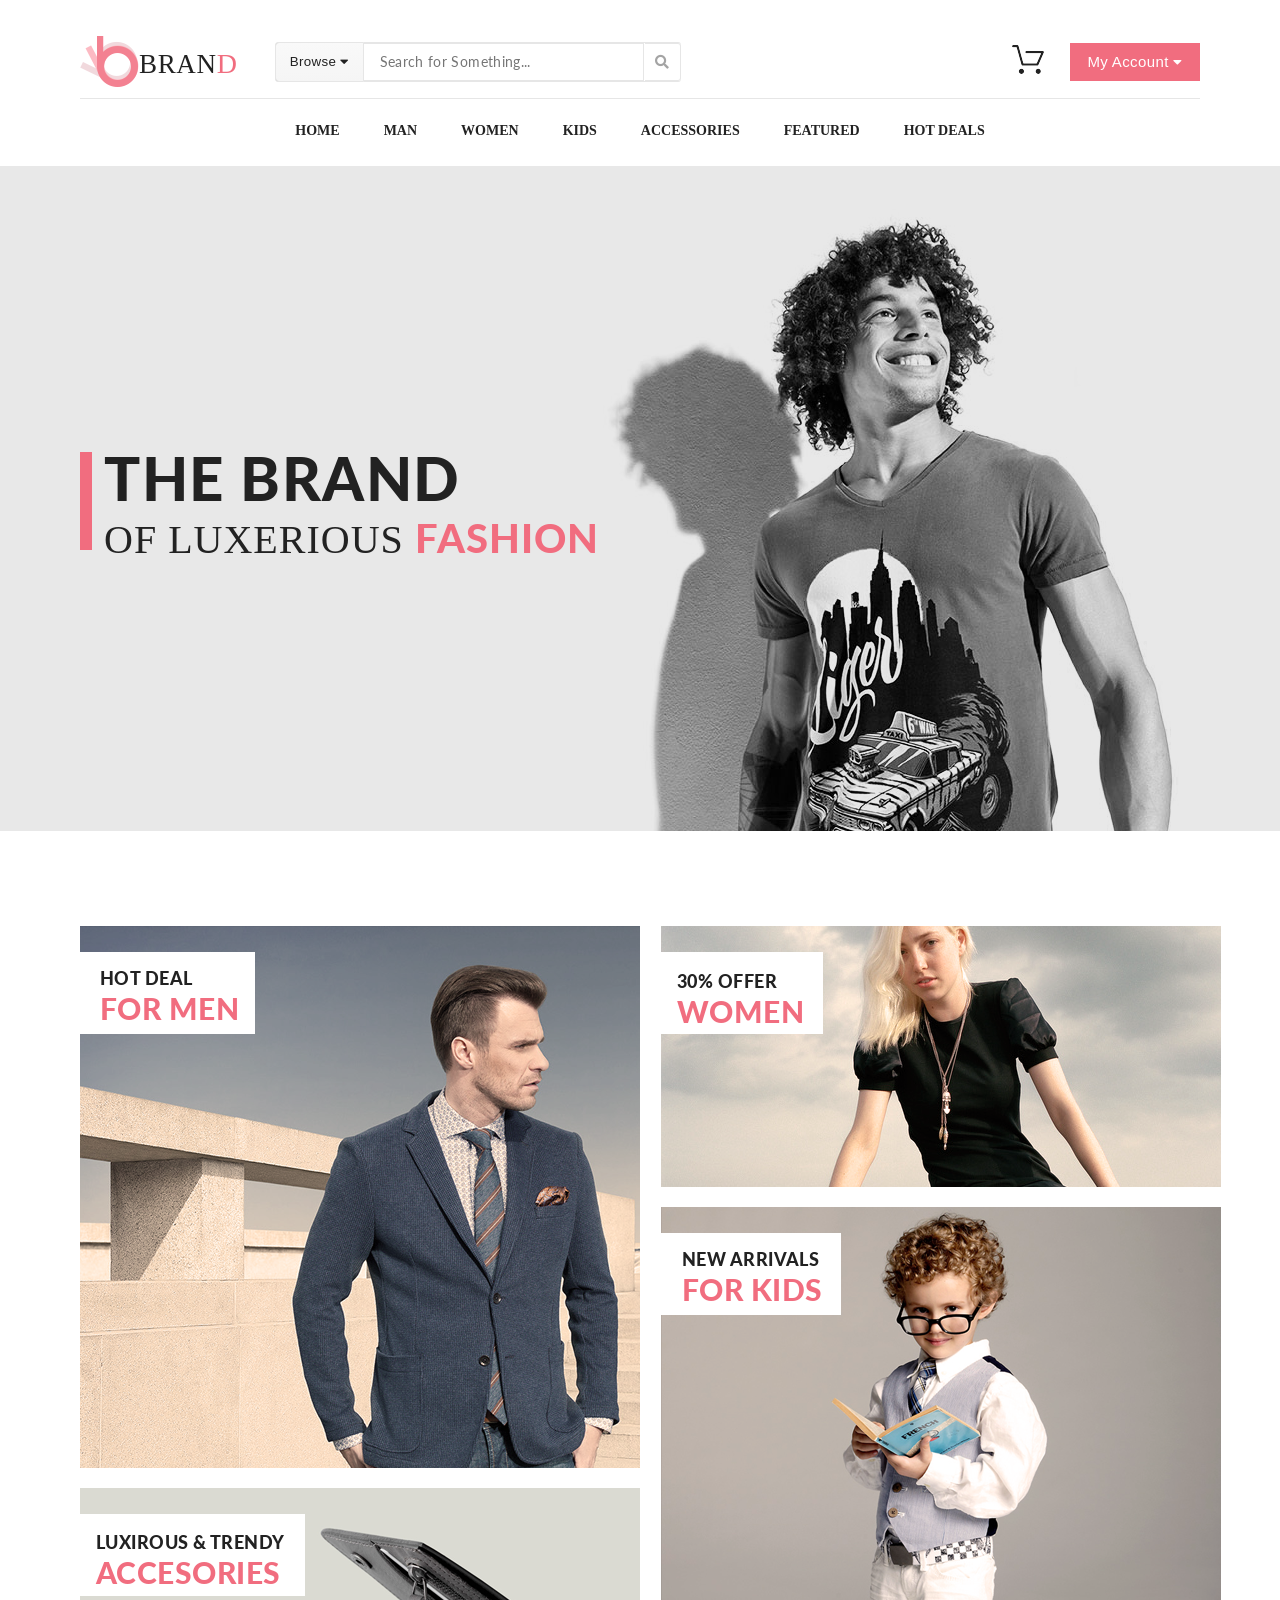
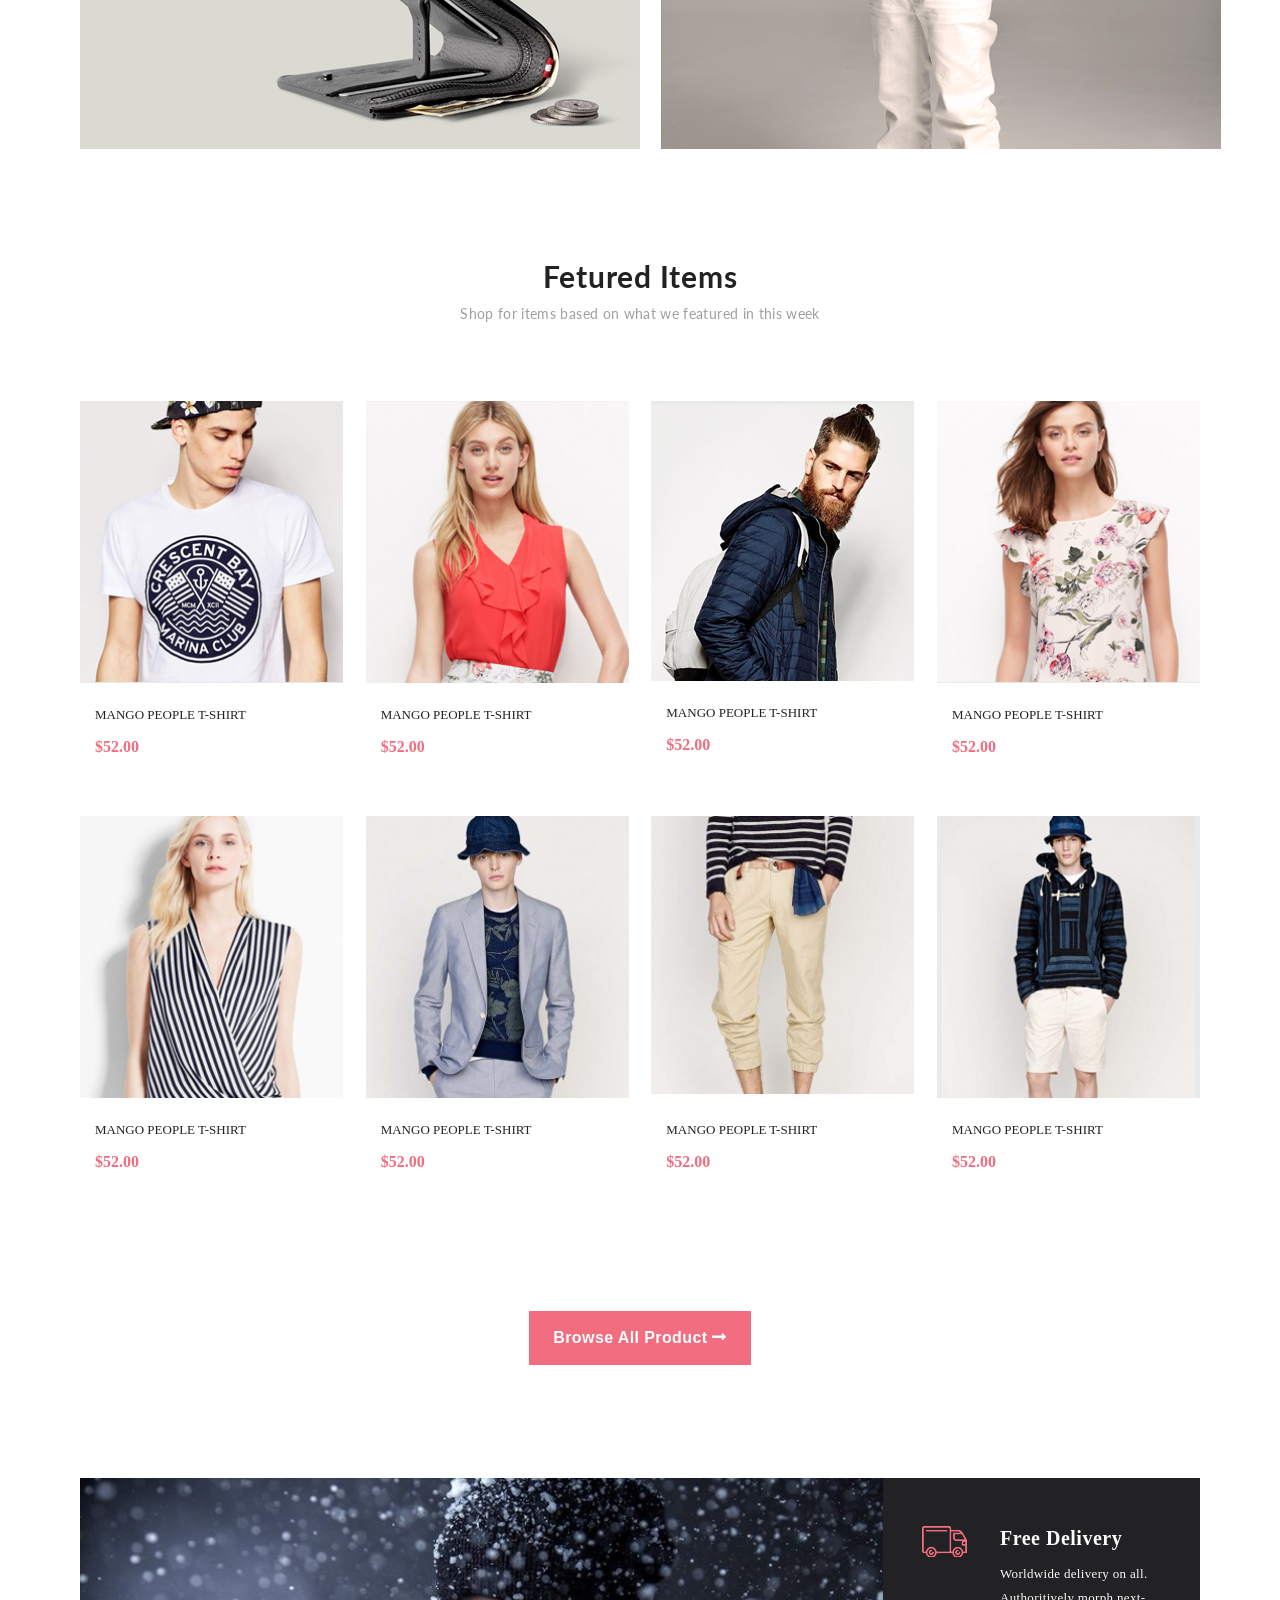
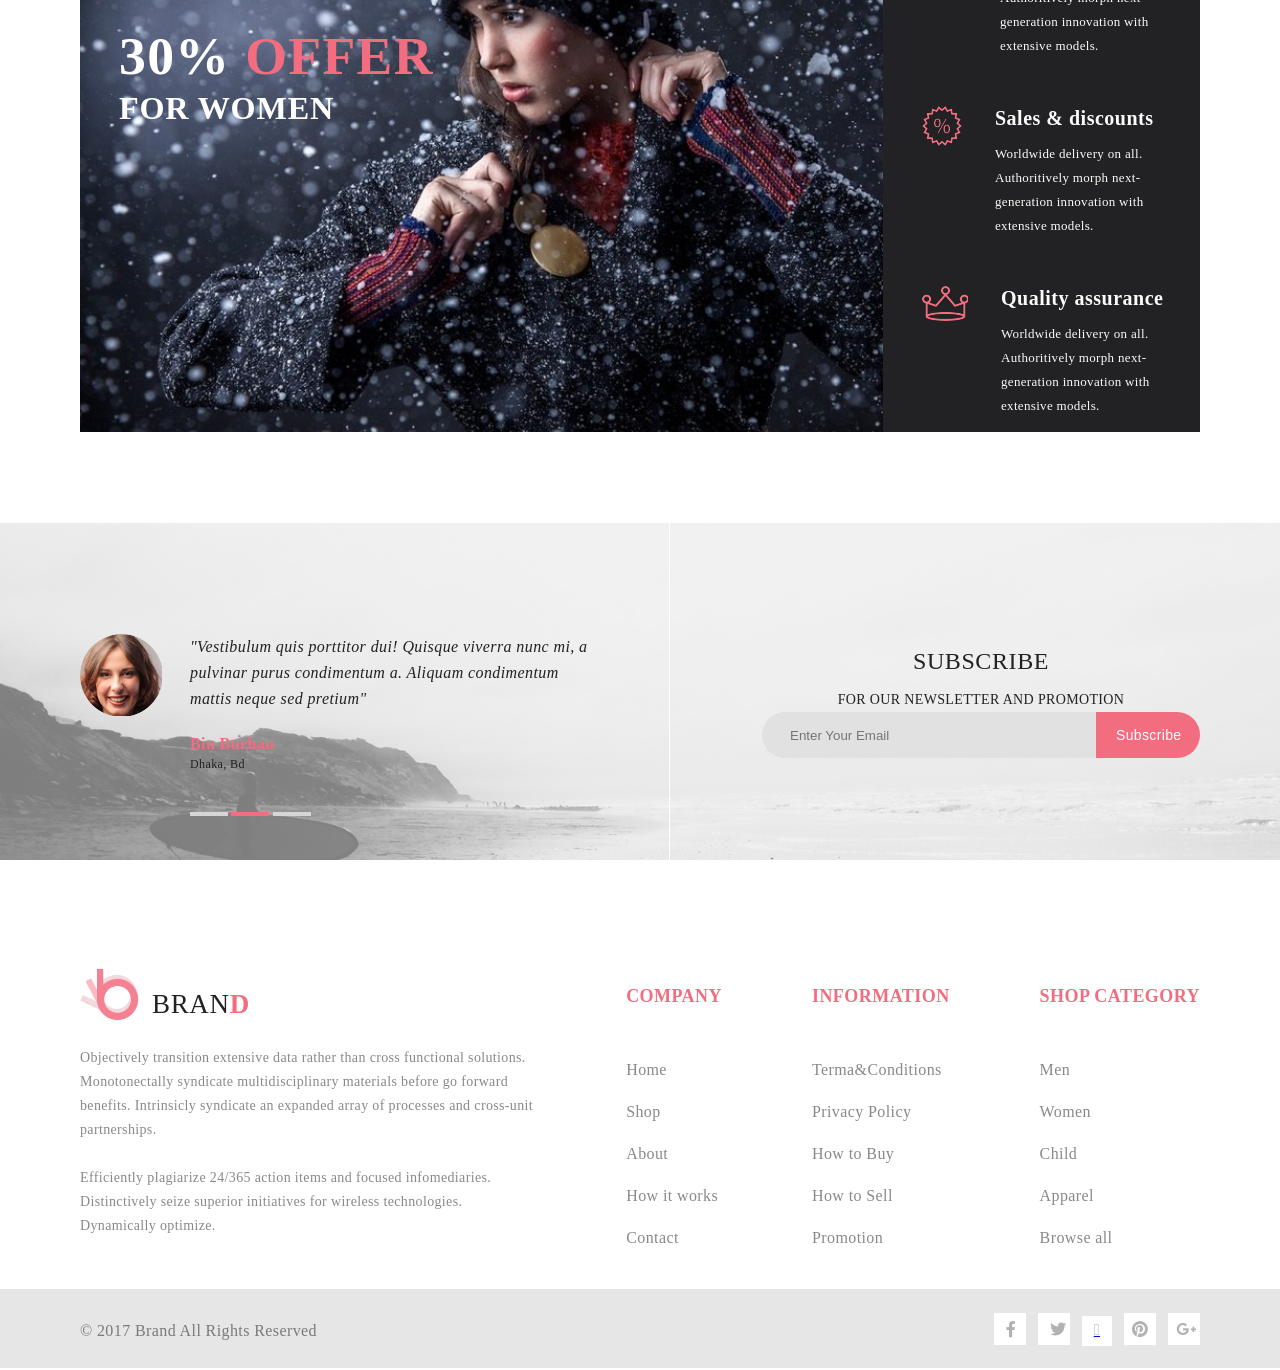
==== commit 05036e04: "Fixed header, Shopping Cart Page is ready, fixed link on main page in footer, today gonna finish my " ====
--- a/index.html
+++ b/index.html
@@ -8,106 +8,112 @@
     <link rel="preconnect" href="https://fonts.gstatic.com">
     <link href="https://fonts.googleapis.com/css2?family=Lato:wght@300;400;700;900&display=swap" rel="stylesheet">
     <link href="https://use.fontawesome.com/releases/v5.0.13/css/all.css" rel="stylesheet">
-    <link rel="stylesheet" href="style.css">
+    <link rel="stylesheet" href="./style.css">
 </head>
 <body>
 
-    <header>
-
-    <!--LEFT HEADER-->
-
-            <div class="header__top container">
-                <div class="header__left">
-                    <a href="#">
-                        <div class="header__logo">
-                            <img src="./img/logo.png" alt="Logo">
-                            <p class="brand">BRAN<span>D</span></p>
-                        </div>
-                    </a>
-                <form class="header__form" action="#">
-                <div class="dropdown_browse">
-                    <button class="header_browse_button">Browse <i class="fa fa-caret-down"></i></button>
-                    <div class="dropdown_content">
-
-        <p class="drop_menu_gender">WOMEN</p>
+    
+
+    
+
+
+        <!--LEFT HEADER-->
+
+
+        <header>
+                    <div class="header__top container">
+                        <div class="header__left">
+                            <a href="index.html">
+                                <div class="header__logo">
+                                    <img src="./img/logo.png" alt="Logo">
+                                    <p class="brand">BRAN<span>D</span></p>
+                                </div>
+                            </a>
+                        <form class="header__form" action="#">
+                        <div class="dropdown_browse">
+                            <button class="header_browse_button">Browse <i class="fa fa-caret-down"></i></button>
+                            <div class="dropdown_content">
         
-    <ul class="dropdown_ul">
-        <li class="drop_item"><a href="#" class="drop_link">Dresses</a></li>
-        <li class="drop_item"><a href="#" class="drop_link">Tops</a></li>
-        <li class="drop_item"><a href="#" class="drop_link">Sweaters/Knits</a></li>
-        <li class="drop_item"><a href="#" class="drop_link">Jackets/Coats</a></li>
-     
-        <li class="drop_item"><a href="#" class="drop_link">Blazers</a></li>
-        <li class="drop_item"><a href="#" class="drop_link">Denim</a></li>
-        <li class="drop_item"><a href="#" class="drop_link">Leggins/Pants</a></li>
-        <li class="drop_item"><a href="#" class="drop_link">Skirts/Shorts</a></li>
-        <li class="drop_item"><a href="#" class="drop_link">Accessories</a></li>
-    </ul>
-       <p class="drop_menu_gender">MEN</p>
-    <ul class="dropdown_ul">
-       <li class="drop_item"> <a href="#" class="drop_link">Tees/Tank tops</a></li>
-       <li class="drop_item"> <a href="#" class="drop_link">Shirts/Polos</a></li>
-       <li class="drop_item"> <a href="#" class="drop_link">Sweaters</a></li> 
-       <li class="drop_item"> <a href="#" class="drop_link">Sweatshirts/Hoodies</a></li>
-       <li class="drop_item"> <a href="#" class="drop_link">Blazers</a></li> 
-       <li class="drop_item floor__item"> <a href="#" class="drop_link">Jackets/Vests</a></li>
-    </ul>
- </div>
-     </div>
-
-    <div class="header__searchbutt">
-        <input class="header__search" type="text" placeholder="Search for Something...">
-        <button class="search__button" type="submit"><i class="fa fa-search"></i></button>
-    </div>
-    </form>
-    </div>
-
-<!--RIGHT HEADER-->
-            
-      <div class="header__right">
-        <a class="checkout__link" href="./checkout.html">
-        <div class="basket">
-            <img src="./img/cart.png" alt="Basket" class="basket_icon">
-            <div class="basket_content">
-            <div class="basket_card">
-                <div class="basket_img_info">
-            <a href="#"><img src="./img/rebox_zane_1.png" alt="Rebox Zane" class="basket_img"></a>
-            <div class="basket_card_info">
-            <span class="basket_card_name">REBOX ZANE</span>
-            <img src="./img/rating.png" alt="Rating" class="basket_rating">
-            <span class="basket_card_price"> 1 x $250</span>
-            </div>
-            <i class="fa fa-times-circle"></i>
-            </div>
-            </div>
-            <div class="basket_card">
-                <div class="basket_img_info">
-            <a href="#"><img src="./img/rebox_zane_2.png" alt="Rebox Zane" class="basket_img"></a>
-            <div class="basket_card_info">
-            <span class="basket_card_name">REBOX ZANE</span>
-            <img src="img/rating.png" alt="Rating" class="basket_rating">
-            <span class="basket_card_price"> 1 x $250</span>
-            </div>
-            <i class="fa fa-times-circle"></i>
-            </div>
-            </div>
+                <p class="drop_menu_gender">WOMEN</p>
+                
+            <ul class="dropdown_ul">
+                <li class="drop_item"><a href="#" class="drop_link">Dresses</a></li>
+                <li class="drop_item"><a href="#" class="drop_link">Tops</a></li>
+                <li class="drop_item"><a href="#" class="drop_link">Sweaters/Knits</a></li>
+                <li class="drop_item"><a href="#" class="drop_link">Jackets/Coats</a></li>
+             
+                <li class="drop_item"><a href="#" class="drop_link">Blazers</a></li>
+                <li class="drop_item"><a href="#" class="drop_link">Denim</a></li>
+                <li class="drop_item"><a href="#" class="drop_link">Leggins/Pants</a></li>
+                <li class="drop_item"><a href="#" class="drop_link">Skirts/Shorts</a></li>
+                <li class="drop_item"><a href="#" class="drop_link">Accessories</a></li>
+            </ul>
+               <p class="drop_menu_gender">MEN</p>
+            <ul class="dropdown_ul">
+               <li class="drop_item"> <a href="#" class="drop_link">Tees/Tank tops</a></li>
+               <li class="drop_item"> <a href="#" class="drop_link">Shirts/Polos</a></li>
+               <li class="drop_item"> <a href="#" class="drop_link">Sweaters</a></li> 
+               <li class="drop_item"> <a href="#" class="drop_link">Sweatshirts/Hoodies</a></li>
+               <li class="drop_item"> <a href="#" class="drop_link">Blazers</a></li> 
+               <li class="drop_item floor__item"> <a href="#" class="drop_link">Jackets/Vests</a></li>
+            </ul>
+         </div>
+             </div>
         
-            <div class="total"><div class="total_sum">TOTAL</div> <div class="total_price">$500.00</div></div>
-            <div class="checkout_buttons">
-            <a href="checkout.html"><button class="checkout">Checkout</button></a>
-            <button class="go_to_cart">Go to cart</button>
-        </div>
-        </div>
-        </div>
-        </a>
-        <button class="my_account">My Account <i class="fa fa-caret-down arrow_account"></i></button>
-      </div>
-
-      <hr class="heading_hr">
-    </header>
-
+            <div class="header__searchbutt">
+                <input class="header__search" type="text" placeholder="Search for Something...">
+                <button class="search__button" type="submit"><i class="fa fa-search"></i></button>
+            </div>
+            </form>
+            </div>
+        
+        <!--RIGHT HEADER-->
+                    
+              <div class="header__right">
+                <a class="checkout__link" href="./checkout.html">
+                <div class="basket">
+                    <img src="./img/cart.png" alt="Basket" class="basket_icon">
+                    <div class="basket_content">
+                    <div class="basket_card">
+                        <div class="basket_img_info">
+                    <a href="#"><img src="./img/rebox_zane_1.png" alt="Rebox Zane" class="basket_img"></a>
+                    <div class="basket_card_info">
+                    <span class="basket_card_name">REBOX ZANE</span>
+                    <img src="./img/rating.png" alt="Rating" class="basket_rating">
+                    <span class="basket_card_price"> 1 x $250</span>
+                    </div>
+                    <i class="fa fa-times-circle"></i>
+                    </div>
+                    </div>
+                    <div class="basket_card">
+                        <div class="basket_img_info">
+                    <a href="#"><img src="./img/rebox_zane_2.png" alt="Rebox Zane" class="basket_img"></a>
+                    <div class="basket_card_info">
+                    <span class="basket_card_name">REBOX ZANE</span>
+                    <img src="img/rating.png" alt="Rating" class="basket_rating">
+                    <span class="basket_card_price"> 1 x $250</span>
+                    </div>
+                    <i class="fa fa-times-circle"></i>
+                    </div>
+                    </div>
+                
+                    <div class="total"><div class="total_sum">TOTAL</div> <div class="total_price">$500.00</div></div>
+                    <div class="checkout_buttons">
+                    <a href="checkout.html"><button class="checkout">Checkout</button></a>
+                    <button class="go_to_cart">Go to cart</button>
+                </div>
+                </div>
+                </div>
+                </a>
+                <button class="my_account">My Account <i class="fa fa-caret-down arrow_account"></i></button>
+              </div>
+                    </div>
+              <hr class="heading_hr container">
+            </header>
 
     <!--MEGAMENU WITH NAV UNDER TOP HEADER-->
+
+
     <nav>
         <ul class="menu_nav container">
             <li class="menu_item"><a href="#" class="menu_link">HOME</a><div class="megamenue_dropdown">
@@ -465,7 +471,10 @@
         </ul>
     </nav>
 
+
     <!-- A LITTLE HAT UNDER MENU --> 
+
+
     <div class="header__banner">
         <div class="banner__container">
             <div class="banner__content container">
@@ -476,11 +485,12 @@
             </div>
         </div>
     </div>
+
     
 <!-- BANNER UNDER HEAD -->
 
-    <div class="container">
-            <div class="main__box">
+
+            <div class="container main__box">
 
                 <div class="left__main">
                     <div class="left__main__first">
@@ -659,16 +669,6 @@
 </section>   
 
 
-
-
-
-
-
-
-
-
-
-
 <!--SUB BLOCK-->
 
 <section class="subscribe__block">
@@ -681,9 +681,9 @@
                 a pulvinar purus condimentum a. Aliquam condimentum mattis neque sed pretium"<br>
                 <div class="pink_text_dhaka">Bin Burhan</span> <br>
                 <div class="caption_dhaka">Dhaka, Bd</span> <br>
-                <button class="quote_button"></button>
-                <button class="quote_button middle_quote_button"></button>
-                <button class="quote_button"></button>
+                <a href="#"><button class="quote_button"></button></a>
+                <a href="#"><button class="quote_button middle_quote_button"></button></a>
+                <a href="#"><button class="quote_button"></button></a>
             </figcaption>
         </figure>
 
@@ -695,11 +695,74 @@
             <button class="email_for_promo_button" type="submit">Subscribe</button>
             </div>
             </form>
-
 </div>
 </div>
 </section>
 
 
+<!-- FOOTER -->
+
+
+<footer>
+    <div class="container footer">
+    <article class="footer_article">
+        <div class="footer_left">
+        <a href=index.html class="featured_link"><img src="./img/logo.png" alt="Главная" class="footer_brand_img"></a>
+        <a href=index.html class="featured_link"><div class="footer_brand">BRAN<span class="pink_text">D</span></div></a>
+        </div>
+        <p class="footer_p">Objectively transition extensive data rather than cross functional solutions. Monotonectally syndicate multidisciplinary materials before go forward benefits. Intrinsicly syndicate an expanded array of processes and cross-unit partnerships. 
+            <br><br>
+            Efficiently plagiarize 24/365 action items and focused infomediaries. Distinctively seize superior initiatives for wireless technologies. Dynamically optimize. 
+         </p>
+    </article>
+    <nav class="footer_menu">
+        <div>
+<h4 class="footer_h4">Company</h4>
+<ul class="footer_ul">
+    <li class="footer_li"><a href="#" class="footer_menu_a">Home</a></li>
+    <li class="footer_li"><a href="#" class="footer_menu_a">Shop</a></li>
+    <li class="footer_li"><a href="#" class="footer_menu_a">About</a></li>
+    <li class="footer_li"><a href="#" class="footer_menu_a">How&nbsp;it&nbsp;works</a></li>
+    <li class="footer_li"><a href="#" class="footer_menu_a">Contact</a></li>
+</ul>
+</div>
+<div>
+<h4 class="footer_h4">Information</h4>
+<ul class="footer_ul">
+    <li class="footer_li"><a href="#" class="footer_menu_a">Terma&Conditions</a></li>
+    <li class="footer_li"><a href="#" class="footer_menu_a">Privacy&nbsp;Policy</a></li>
+    <li class="footer_li"><a href="#" class="footer_menu_a">How&nbsp;to&nbsp;Buy</a></li>
+    <li class="footer_li"><a href="#" class="footer_menu_a">How&nbsp;to&nbsp;Sell</a></li>
+    <li class="footer_li"><a href="#" class="footer_menu_a">Promotion</a></li>
+</ul>
+</div>
+<div>
+<h4 class="footer_h4">Shop&nbsp;Category</h4>
+<ul class="footer_ul">
+    <li class="footer_li"><a href="#" class="footer_menu_a">Men</a></li>
+    <li class="footer_li"><a href="#" class="footer_menu_a">Women</a></li>
+    <li class="footer_li"><a href="#" class="footer_menu_a">Child</a></li>
+    <li class="footer_li"><a href="#" class="footer_menu_a">Apparel</a></li>
+    <li class="footer_li"><a href="#" class="footer_menu_a">Browse&nbsp;all</a></li>
+</ul>
+</div>
+    </nav>
+</div>
+<div class="footer_footer">
+    <div class="container footer_footer_blocks">
+        <p class="copywright_block">
+            © 2017 Brand All Rights Reserved
+        </p>
+<div class="social_blocks">
+    <a href="#" class="socmedia_icon"> <i class="fab fa-facebook-f"></i></a>
+    <a href="#" class="socmedia_icon"><i class="fab fa-twitter"></i></a>
+    <a href="#" class="socmedia_icon"><i class="fa-linkedin"></i></a>
+    <a href="#" class="socmedia_icon"><i class="fab fa-pinterest"></i></a>
+    <a href="#" class="socmedia_icon"><i class="fab fa-google-plus-g"></i></a>
+</div>
+    </div>
+</div>
+</footer>
+   
 </body>
 </html>
--- a/style.css
+++ b/style.css
@@ -224,7 +224,10 @@
     display: flex;
 }
 
+
 /* RIGHT HEADER'A */
+
+
 .header__right {
     display: flex;
     flex-direction: row;
@@ -406,6 +409,11 @@
     color: #222222;
 }
 
+.menu_link:hover {
+    color: #ef5b70;
+    border-bottom: 1.2px solid #ef5b70;
+}
+
 .megamenue_dropdown {
     display: none;
     position: absolute;
@@ -472,6 +480,10 @@
     padding-right: 160px;
 }
 
+.megamenue_link:hover {
+    color: #ef5b70;
+}
+
 .megamenue_center,
 .megamenue_right {
     display: flex;
@@ -943,22 +955,6 @@
     margin-top: 20px;
 }
 
-
-
-
-
-
-
-
-
-
-
-
-
-
-
-
-
 /* OFFER-BLOCK */
 
 .offer__block {
@@ -1024,4 +1020,1008 @@
     padding-left: 33px;
     padding-right: 22px;
     padding-top: 12px;
+}
+
+
+/* SUBSCRIBE BLOCK */
+
+.subscribe__block {
+    background-image: url(./img/sub__bgc.png);
+    background-size: cover;
+    background-position: 50% 20%;
+    margin-top: 91px;
+}
+
+.subscribe__block__product {
+    background-image: url(./img/sub__bgc.png);
+    background-size: cover;
+    background-position: 50% 20%;
+}
+
+.sub__block__overlay {
+    background-color: rgba(242, 242, 242, 0.5);
+}
+
+.founder_quote {
+    display: flex;
+    align-items: flex-start;
+}
+
+.quote_face {
+    padding-top: 111px;
+}
+
+.sub__inside {
+    display: flex;
+}
+
+.quote_caption {
+    border-right: 1px solid #ffffff;
+    font-size: 16px;
+    line-height: 26px;
+    font-weight: 400;
+    font-style: italic;
+    letter-spacing: 0.025em;
+    color: #222224;
+    padding-right: 72px;
+    padding-left: 28px;
+    padding-top: 111px;
+}
+
+.pink_text_dhaka {
+    font-size: 16px;
+    line-height: 26px;
+    font-weight: 700;
+    letter-spacing: 0.025em;
+    color: #f16d7f;
+    font-style: normal;
+    padding-top: 19px;
+}
+
+.caption_dhaka {
+    font-size: 12px;
+    line-height: 14px;
+    font-style: normal;
+    font-weight: 300;
+    color: #222224;
+    padding-bottom: 41px;
+}
+
+.quote_button {
+    width: 38px;
+    height: 4px;
+    background-color: #d6d6d6;
+    border: none;
+    margin-top: 41px;
+}
+
+.quote_button:hover {
+    background-color: #f16d7f;
+}
+
+.middle_quote_button {
+    background-color: #f16d7f;
+}
+
+.subscribe_h3 {
+    font-size: 24px;
+    line-height: 54px;
+    font-weight: 400;
+    text-transform: uppercase;
+    letter-spacing: 0.025em;
+    color: #222224;
+    text-align: center;
+    padding-top: 111px;
+}
+
+.subscribe_h4 {
+    font-size: 14px;
+    line-height: 24px;
+    font-weight: 400;
+    text-transform: uppercase;
+    letter-spacing: 0.025em;
+    color: #222224;
+    text-align: center;
+}
+
+.subscribe_cluster {
+    display: flex;
+}
+
+.subscribe_newsletter {
+    padding-left: 92px;
+}
+
+.email_for_promo {
+    border: none;
+    background-color: #e1e1e1;
+    border-radius: 23px 0 0 23px;
+    height: 46px;
+    padding-left: 28px;
+    width: 334px;
+    box-sizing: border-box;
+}
+
+.email_for_promo_button {
+    border: none;
+    background-color: #f16d7f;
+    border-radius: 0px 23px 23px 0px;
+    font-size: 14px;
+    padding: 0 20px;
+    height: 46px;
+    font-weight: 400;
+    letter-spacing: 0.025em;
+    color: #ffffff;
+    box-sizing: border-box;
+    width: 104px;
+}
+
+.subscribe_newsletter {
+    padding-left: 92px;
+}
+
+.subscribe_cluster {
+    display: flex;
+}
+
+
+/* FOOTER */
+
+.footer {
+    display: flex;
+}
+
+.footer_left {
+    display: flex;
+    align-items: center;
+}
+
+.footer_p {
+    font-size: 14px;
+    line-height: 24px;
+    font-weight: 300;
+    letter-spacing: 0.025em;
+    color: #898989;
+    padding-top: 22px;
+}
+
+.footer_menu {
+    display: flex;
+}
+
+.footer_ul {
+    list-style-type: none;
+    padding-inline-start: 0;
+    padding-left: 64px;
+    padding-bottom: 30px;
+    padding-top: 40px;
+    padding-left: 90px;
+}
+
+.footer_h4 {
+    font-size: 18px;
+    line-height: 26px;
+    font-weight: 700;
+    letter-spacing: 0.025em;
+    color: #f16d7f;
+    text-transform: uppercase;
+    padding-left: 90px;
+    padding-top: 123px;
+}
+
+.footer_menu_a {
+    text-decoration: none;
+    font-size: 16px;
+    line-height: 42px;
+    font-weight: 400;
+    letter-spacing: 0.025em;
+    color: #898989;
+}
+
+.footer_article {
+    max-width: 480px;
+}
+
+.footer_brand_img {
+    padding-top: 109px;
+}
+
+.footer_brand {
+    font-size: 27px;
+    line-height: 32px;
+    font-weight: 300;
+    letter-spacing: 0.025em;
+    color: #222222;
+    padding-top: 123px;
+    padding-left: 13px;
+}
+
+.footer_footer {
+    background-color: #e6e6e6;
+    height: 79px;
+    box-sizing: border-box;
+}
+
+.fa-facebook-f,
+.fa-twitter,
+.fa-linkedin,
+.fa-pinterest,
+.fa-google-plus-g {
+    font-size: 16px;
+    font-weight: 400;
+    letter-spacing: 0.025em;
+    color: #b2b2b2;
+    background: #fff;
+    padding: 8px 12px;
+    margin-left: 8px;
+    margin-top: 24px;
+    width: 32px;
+    height: 32px;
+    box-sizing: border-box;
+}
+
+.fa-facebook-f:hover,
+.fa-twitter:hover,
+.fa-linkedin:hover,
+.fa-pinterest:hover,
+.fa-google-plus-g:hover {
+    color: #fff;
+    background: #f16d7f;
+}
+
+.fa-linkedin {
+    max-height: 32px;
+    max-width: 32px;
+    padding-top: 5px;
+}
+
+.fa-google-plus-g,
+.fa-pinterest {
+    padding-left: 8px;
+}
+
+.copywright_block {
+    font-size: 16px;
+    font-weight: 400;
+    letter-spacing: 0.025em;
+    color: #7a7a7a;
+    padding: 33px 0 30px;
+}
+
+.footer_footer_blocks {
+    display: flex;
+    justify-content: space-between;
+}
+
+
+/* >>>>> CHECKOUT PAGE <<<<< */
+
+/* BANNER */
+
+.single_page_heading {
+    background-color: #f8f3f4;
+}
+
+.heading_sp {
+    justify-content: space-between;
+}
+
+.new_arrivals_sp {
+    font-size: 24px;
+    line-height: 20px;
+    font-weight: 900;
+    text-transform: uppercase;
+    color: #f16d7f;
+    padding: 65px 0;
+}
+
+.sp_path {
+    padding: 65px 0;
+}
+
+.sp_head_link {
+    font-size: 14px;
+    line-height: 20px;
+    font-weight: 300;
+    text-transform: uppercase;
+    color: #636363;
+    text-decoration: none;
+}
+
+.sp_head_link:last-of-type {
+    font-weight: 700;
+    color: #f16d7f;
+}
+
+
+/* CONTAINER */
+
+.checkout_li {
+    font-size: 16px;
+    font-weight: 700;
+    text-transform: uppercase;
+    color: #222222;
+    width: 100%;
+    border-bottom: 1px solid #e8e8e8;
+    padding: 23px 0 30px 0;
+}
+
+.checkout_h5 {
+    font-size: 13px;
+    line-height: 1.2;
+    font-weight: 400;
+    text-transform: uppercase;
+    color: #222222;
+}
+
+.checkout_p {
+    font-size: 13px;
+    line-height: 20px;
+    font-weight: 400;
+    color: #b3b2b2;
+    text-transform: none;
+}
+
+.checkout_columnize {
+    display: flex;
+    justify-content: space-between;
+    flex-wrap: wrap;
+}
+
+.checkout_left {
+    padding-left: 40px;
+}
+
+.checkout_ol {
+    list-style-position: inside;
+}
+
+.checkout_right {
+    padding-right: 150px;
+    padding-left: 40px;
+}
+
+.required_star {
+    font-size: 17px;
+    line-height: 20px;
+    font-weight: 400;
+    color: #ff0d0d;
+}
+
+.checkout_input {
+    width: 390px;
+    height: 45px;
+    background-color: #ffffff;
+    border: 1px solid #eaeaea;
+}
+
+.checkout_option {
+    font-size: 12px;
+    line-height: 1.2;
+    font-weight: 400;
+}
+
+.checkout_continue {
+    width: 180px;
+    height: 50px;
+    background-color: #ffffff;
+    border: 1px solid #eaeaea;
+    text-transform: uppercase;
+}
+
+.checkout_continue:hover {
+    background-color: #ef5b70;
+    color: #fff;
+}
+
+.checkout_block {
+    padding: 17px 0;
+}
+
+.checkout_forgot_pw {
+    width: 180px;
+    height: 50px;
+    background-color: #ffffff;
+    border: none;
+    text-transform: uppercase;
+}
+
+.checkout_forgot_pw:hover {
+    color: #ef5b70;
+}
+
+.checkout_block_right_one {
+    padding: 17px 0;
+}
+
+.checkout_block_right_two {
+    padding: 10px 0;
+}
+
+.checkout_block_right_three {
+    padding: 3px 0;
+}
+
+.required_fields {
+    text-transform: none;
+    font-size: 13px;
+    line-height: 20px;
+    font-weight: 400;
+    color: #ff0d0d;
+}
+
+.checkout_block_right_buttons {
+    padding: 23px 0 40px 0;
+}
+
+
+
+/* >>>>> PRODUCT PAGE <<<<< */
+
+
+/* LEFT MENU-BLOCK */
+
+.product-menu__item {
+    font-size: 14px;
+    line-height: 33px;
+    font-weight: 400;
+    color: #6f6e6e;
+    text-decoration: none;
+    padding-left: 16px;
+}
+
+.product-menu__item:hover {
+    color: #ef5b70;
+}
+
+.product-menu_link {
+    text-decoration: none;
+}
+
+.product-menu_ul {
+    list-style-type: none;
+    padding-inline-start: 0;
+}
+
+.product-menu_headline {
+    font-size: 14px;
+    line-height: 20px;
+    font-weight: 700;
+    text-transform: uppercase;
+    color: #6f6e6e;
+    border-left: 5px solid #ef5b70;
+    list-style: none;
+    padding-left: 11px;
+    border-bottom: 1px solid #eeeeee;
+    width: 200px;
+    margin-bottom: 18px;
+    margin-right: 20px;
+    padding-bottom: 10px;
+
+
+
+}
+
+.product-menu__details[open] .product__text__color {
+    color: #ef5b70;
+}
+
+.product-menu_headline::-webkit-details-marker {
+    display: none
+}
+
+.product-menu_headline::after {
+    content: ' ►';
+}
+
+.product-menu__details[open] .product-menu_headline:after {
+    content: " ▼";
+}
+
+
+.product-page__content {
+    margin-top: 59px;
+    display: flex;
+}
+
+.product-page__product-cards {
+    display: flex;
+    flex-wrap: wrap;
+    justify-content: space-between;
+}
+
+.product-page_offer_background {
+    background-color: #222224;
+}
+
+.product-page_container {
+    display: flex;
+    justify-content: space-between;
+    flex-wrap: wrap;
+}
+
+.product-page_offer_section {
+    max-width: 295px;
+    box-sizing: border-box;
+    display: flex;
+    flex-direction: column;
+    align-items: center;
+    margin: 89px 0 115px 0;
+}
+
+.product-page_offer_heading {
+    font-size: 20px;
+    line-height: 1.2;
+    font-weight: 700;
+    letter-spacing: 0.025em;
+    color: #fbfbfb;
+    padding-top: 32px;
+}
+
+.product-page_offer_explained {
+    font-size: 13px;
+    line-height: 24px;
+    font-weight: 300;
+    letter-spacing: 0.025em;
+    color: #fbfbfb;
+    text-align: justify;
+    padding-top: 17px;
+}
+
+.product-page_sort-by {
+    display: flex;
+    background-color: #f3f3f3;
+
+}
+
+.product-page_sort-by_summary::-webkit-details-marker {
+    display: none
+}
+
+.product-page_sort-by_summary {
+    list-style-type: none;
+    margin: 10px;
+    padding: 10px;
+    background-color: #fff;
+    font-size: 14px;
+    font-weight: 400;
+    color: #6f6e6e;
+}
+
+.product-page_sort-by_summary::after {
+    content: ' ►';
+}
+
+.product-page_sort-by_details[open] .product-page_sort-by_summary:after {
+    content: " ▼";
+}
+
+
+/* RATING TREND PRICE HAT */
+
+
+.product-page__filters_positioning {
+    display: flex;
+}
+
+.style__txt {
+    font-family: Lato;
+    font-size: 14px;
+    line-height: 20px;
+    font-weight: 700;
+    text-transform: uppercase;
+    color: #6f6e6e;
+    margin-bottom: 25px;
+    text-align: center;
+}
+
+.product-page__filters_link {
+    font-size: 14px;
+    line-height: 26px;
+    font-weight: 400;
+    color: #6f6e6e;
+    text-decoration: none;
+}
+
+.product-page__trending {
+    text-align: left;
+}
+
+.product-page__size {
+    text-align: left;
+}
+
+.product-page__price {
+    text-align: left;
+}
+
+.block__center {
+    margin-left: auto;
+    margin-right: auto;
+    width: 33%;
+}
+
+.checkbox__size {
+    width: 13px;
+    height: 13px;
+    background-color: #ffffff;
+    border: 1px solid #ebebeb;
+    margin-right: 9px;
+}
+
+.checkbox__txt {
+    font-size: 14px;
+    line-height: 20px;
+    font-weight: 400;
+    text-transform: uppercase;
+    color: #6f6e6e;
+    padding-right: 23px;
+}
+
+.center__block {
+    padding-top: 25px;
+    padding-bottom: 41px;
+}
+
+.top__size__check {
+    padding-top: 13px;
+}
+
+.top__size__txt {
+    padding-top: 15px;
+}
+
+
+.right__price__txt {
+    float: right;
+}
+
+.left__price__txt {
+    float: left;
+}
+
+.text__under__pricerange {
+    padding-top: 21px;
+}
+
+.range__master {
+    width: 262px;
+    height: 6px;
+    background-color: #f0f0f0;
+    border-radius: 3px;
+}
+
+
+
+.product-page_sort-by {
+    margin-top: 41px;
+    margin-bottom: 58px;
+}
+
+
+
+/* >>>>> SHOPPING CART PAGE <<<<< */
+
+
+/* SHOPPING CART MAIN */
+
+main .shopping__box {
+    margin: 90px 0 0 0;
+}
+
+main .shopping__contents {
+    display: flex;
+    justify-content: space-between;
+    padding: 0 0 20px 0;
+    border-bottom: 1px solid #eaeaea;
+}
+
+main .shopping__char {
+    display: flex;
+}
+
+main .shopping__heading {
+    font-family: Lato;
+    font-size: 13px;
+    line-height: 20px;
+    font-weight: 700;
+    text-transform: uppercase;
+    letter-spacing: -0.015em;
+    color: #222222;
+}
+
+main .shopping__char .shopping__heading {
+    margin: 0 0 0 83px;
+}
+
+main .shopping__item {
+    padding: 20px 0;
+    display: flex;
+}
+
+main .item__prop__heading {
+    font-family: Lato;
+    font-size: 13px;
+    line-height: 1.2;
+    font-weight: bold;
+    text-transform: uppercase;
+    color: #222222;
+    text-decoration: none;
+}
+
+main .item__prop {
+    padding: 13px 20px;
+    display: flex;
+    flex-direction: column;
+    justify-content: space-between;
+}
+
+main .item__prop__text {
+    font-family: Lato;
+    font-size: 13px;
+    line-height: 20px;
+    font-weight: 300;
+    color: #6f6e6e;
+    margin-bottom: 0;
+}
+
+main .item__prop__text span {
+    color: #575757;
+    font-weight: bold;
+}
+
+main .shopping__item__char {
+    display: flex;
+    align-items: center;
+    justify-content: space-between;
+    width: 630px;
+}
+
+main .shopping__item__char button {
+    background: inherit;
+    border: none;
+}
+
+main .shopping__single {
+    display: flex;
+    justify-content: space-between;
+    border-bottom: 1px solid #eaeaea;
+}
+
+main .item__shopping__text span {
+    font-weight: 300;
+    color: #6f6e6e;
+}
+
+main .char__text {
+    font-size: 13px;
+    color: #656565;
+    margin: 0 20px 0 10px;
+}
+
+main .char__text:nth-child(2) {
+    border: 1px solid #eaeaea;
+    padding: 10px 24px;
+}
+
+main .shopping__submit {
+    display: flex;
+    justify-content: space-between;
+    margin: 40px 0 60px 0;
+}
+
+main .shopping__btn {
+    font-family: Lato;
+    font-size: 14px;
+    line-height: 1.2;
+    font-weight: 700;
+    text-transform: uppercase;
+    color: #4a4a4a;
+    padding: 20px 40px;
+    background-color: #ffffff;
+    border: 1px solid #eaeaea;
+    text-decoration: none;
+}
+
+main .shopping__btn:hover {
+    background: #f16d7f;
+    border: 1px solid #f16d7f;
+    color: #ffffff;
+}
+
+main .shipping__continuing {
+    display: flex;
+    justify-content: space-between;
+}
+
+main .shipping__data details {
+    margin: 22px 0 0 0;
+}
+
+main .shipping__heading {
+    font-family: Lato;
+    font-size: 16px;
+    line-height: 1.2;
+    font-weight: 700;
+    text-transform: uppercase;
+    color: #222222;
+    margin: 0 0 22px 0;
+}
+
+main .shipping__country {
+    width: 33%;
+    padding: 2px 0 2px 15px;
+    border: 1px solid #eaeaea;
+    display: flex;
+    color: #bdbdbd;
+    margin: 0 0 20px 0;
+    font-family: Lato;
+    font-size: 13px;
+    font-weight: 300;
+    outline: none;
+}
+
+main .shipping__country_padding {
+    padding: 12.5px 0px 12.5px 15px;
+}
+
+main .shipping__data details {
+    position: relative;
+}
+
+main .shipping__country::placeholder {
+    font-family: Lato;
+    font-size: 13px;
+    line-height: 1.2;
+    font-weight: 300;
+    color: #b1b1b1;
+}
+
+main .shipping__country .fa-caret-down {
+    margin: 0 0 0 250px;
+    padding-top: 3px;
+}
+
+main .shipping__list {
+    padding: 20px;
+    width: 355px;
+    display: flex;
+    flex-direction: column;
+    position: absolute;
+    top: 44px;
+    border: 1px solid #eaeaea;
+    background: #ffffff;
+}
+
+main .shipping__list span {
+    font-family: Lato;
+    font-size: 13px;
+    line-height: 1.2;
+    font-weight: 300;
+    color: #b1b1b1;
+    padding: 5px 0;
+}
+
+main .paddinger {
+    padding: 13px 138px 12px 15px;
+}
+
+main .shipping__quote {
+    display: inline-block;
+    font-family: Lato;
+    font-size: 11px;
+    line-height: 1.2;
+    font-weight: 700;
+    text-transform: uppercase;
+    color: #4a4a4a;
+    padding: 12px 15px;
+    border: 1px solid #eaeaea;
+    margin: 0 0 80px 0;
+    text-decoration: none;
+}
+
+main .shipping__quote:hover {
+    color: #ffffff;
+    background: #f16d7f;
+}
+
+main .shipping__total {
+    justify-content: flex-end;
+    padding: 0 0 20px 0;
+    border-bottom: 1px solid #eaeaea;
+}
+
+main .shipping__text {
+    font-family: Lato;
+    font-size: 14px;
+    line-height: 1.2;
+    font-weight: 300;
+    color: #000000;
+    margin: 0 0 22px 0;
+}
+
+main .shipping__proceed {
+    padding: 40px 44px;
+    background: #f5f3f3;
+}
+
+main .proceed__text {
+    font-family: Lato;
+    font-size: 11px;
+    line-height: 1.2;
+    font-weight: 400;
+    text-transform: uppercase;
+    color: #4a4a4a;
+    margin: 0 0 14px 0;
+    text-align: right;
+}
+
+main .proceed__heading {
+    font-family: Lato;
+    font-size: 16px;
+    line-height: 1.2;
+    font-weight: 700;
+    text-transform: uppercase;
+    color: #222222;
+    text-align: right;
+}
+
+main .proceed__heading span {
+    color: #f16d7f;
+}
+
+main .proceed__btn {
+    font-family: Lato;
+    font-size: 16px;
+    line-height: 1.2;
+    font-weight: 700;
+    text-transform: uppercase;
+    color: #ffffff;
+    background: #f16d7f;
+    padding: 20px 42px;
+    margin: 20px 0 0 0;
+    border: 1px solid #f16d7f;
+}
+
+main .proceed__btn:hover {
+    background: #ffffff;
+    color: #f16d7f;
+}
+
+main .review__text p {
+    margin-bottom: 0;
+}
+
+main .subscribe__text p {
+    margin-bottom: 0px;
+}
+
+main .email__sub input,
+main .email__sub button {
+    line-height: normal !important;
+}
+
+footer .footer__logo .brand {
+    margin-bottom: 5px;
+}
+
+footer .footer__brand .footer__text {
+    margin-bottom: 0;
+}
+
+footer .footer__company h4,
+footer .footer__info h4,
+footer .footer__shop h4 {
+    margin-bottom: 0;
+}
+
+footer .footer__company ul,
+footer .footer__info ul,
+footer .footer__shop ul {
+    margin-bottom: 0;
+    padding-left: 0;
+}
+
+footer .copy {
+    margin-bottom: 0;
 }
